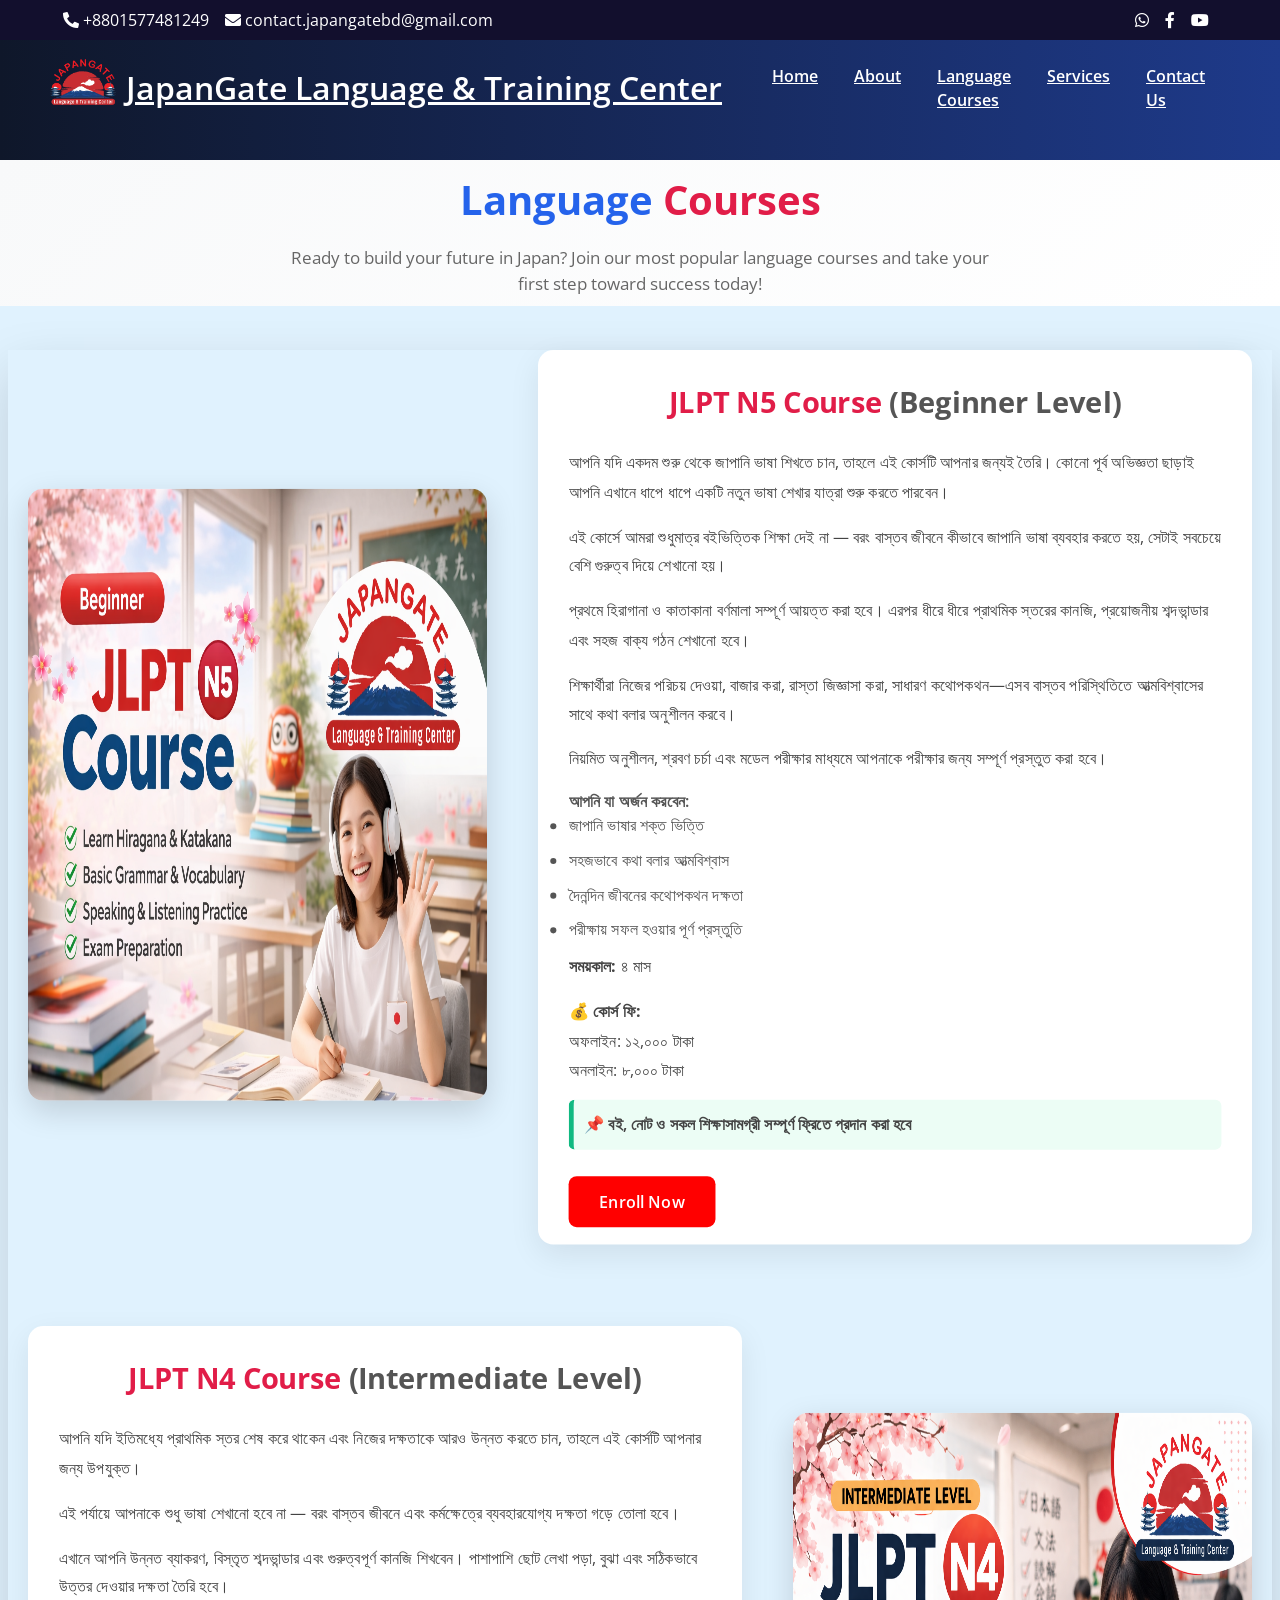
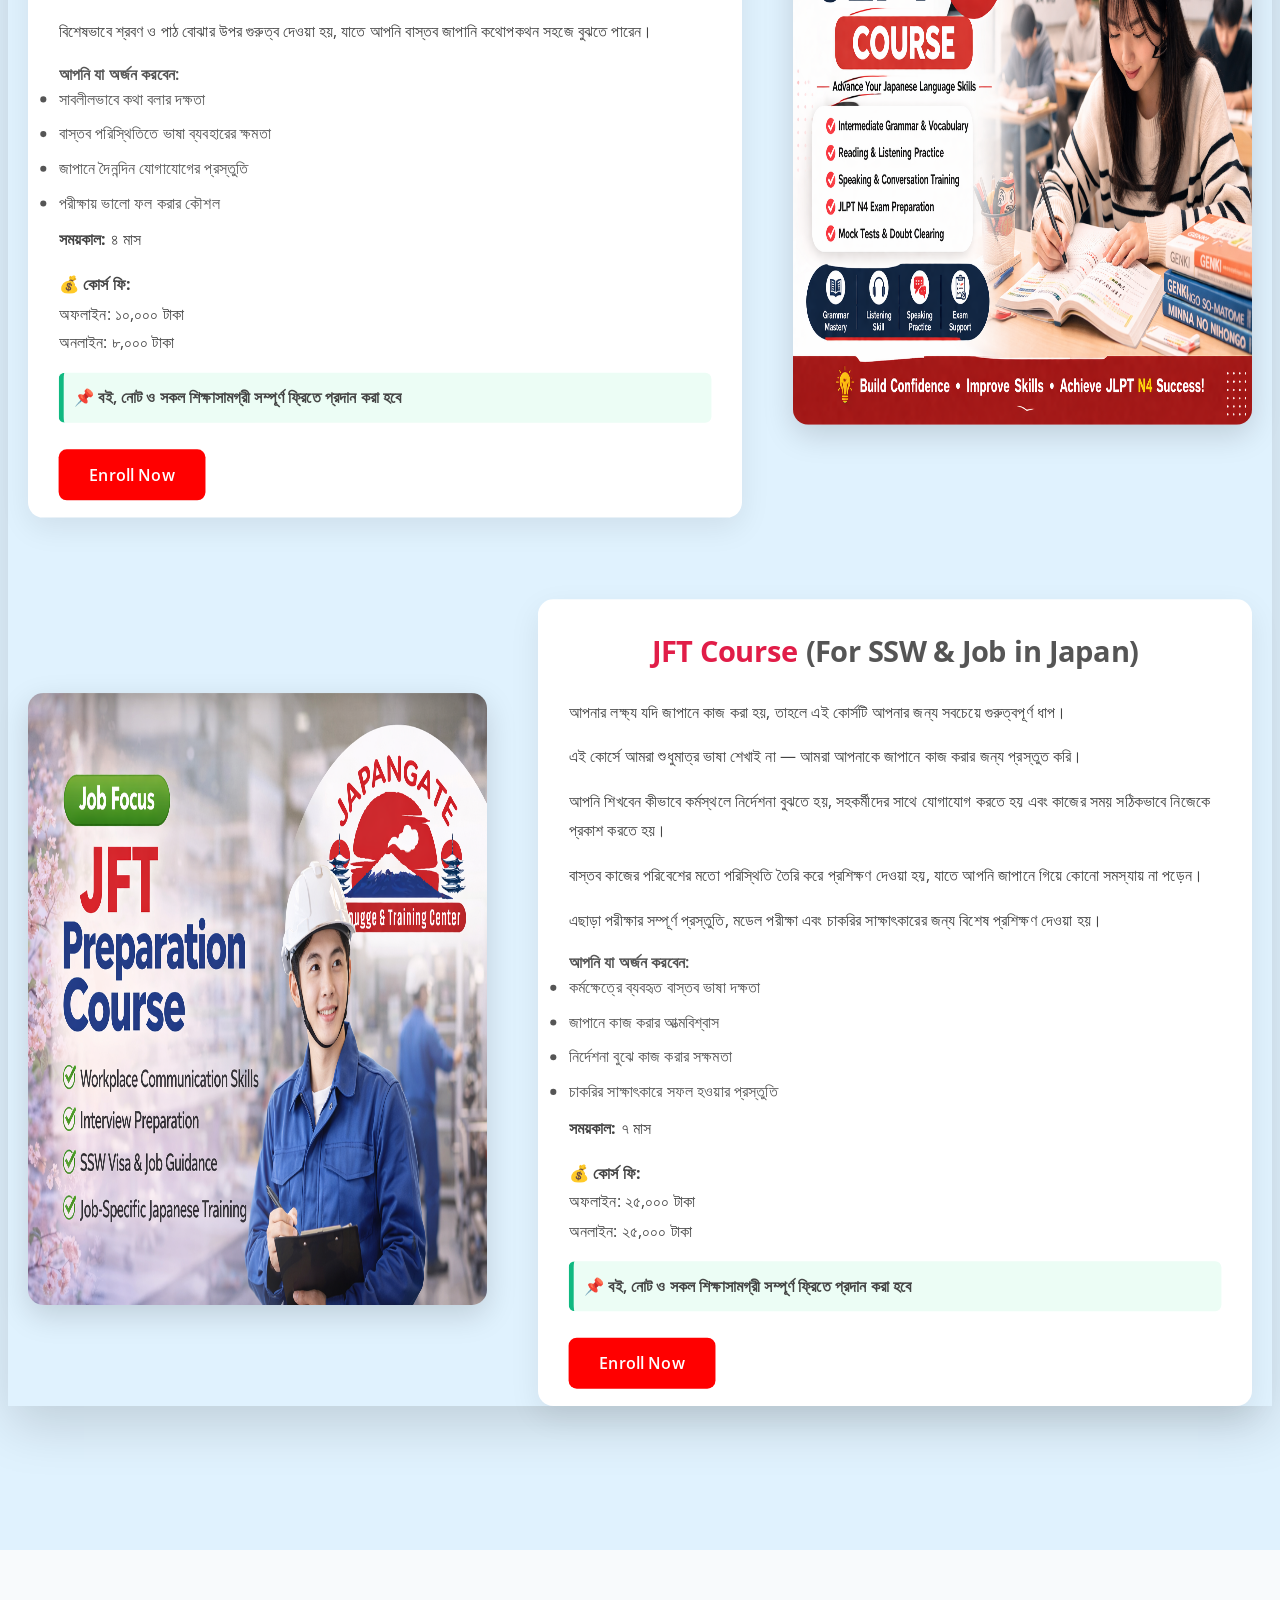
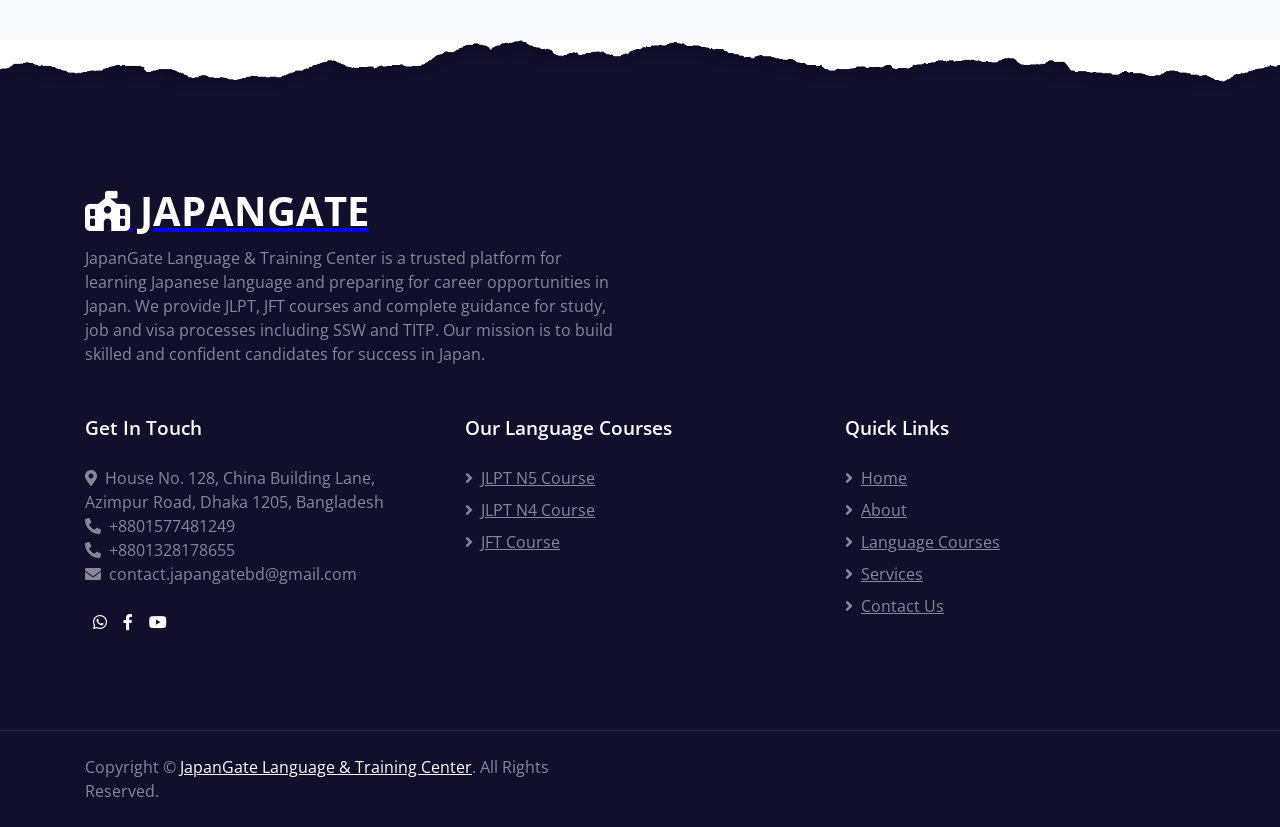
==== course.html @ e0caa8e8 "Final fresh upload without video" ====
<!DOCTYPE html>
<html lang="en">

<head>
    <meta charset="utf-8">
    <title>JapanGate Language & Training Center Website</title>
    <meta content="width=device-width, initial-scale=1.0" name="viewport">
    <meta content="Free HTML Templates" name="keywords">
    <meta content="Free HTML Templates" name="description">

    <!-- Favicon -->
    <link href="img/favicon.ico" rel="icon">

    <link rel="stylesheet" href="https://cdnjs.cloudflare.com/ajax/libs/font-awesome/6.5.1/css/all.min.css">

    <!-- Google Web Fonts -->
    <link rel="preconnect" href="https://fonts.gstatic.com">
    <link href="https://fonts.googleapis.com/css2?family=Jost:wght@500;600;700&family=Open+Sans:wght@400;600&display=swap" rel="stylesheet"> 

    <!-- Font Awesome -->
    <link href="https://cdnjs.cloudflare.com/ajax/libs/font-awesome/5.10.0/css/all.min.css" rel="stylesheet">

    <!-- Libraries Stylesheet -->
    <link href="lib/owlcarousel/assets/owl.carousel.min.css" rel="stylesheet">

    <!-- Customized Bootstrap Stylesheet -->
    <link href="css/style.css" rel="stylesheet">
</head>

<body>


    <!-- ================= TOPBAR ================= -->
<div class="container-fluid bg-dark">
    <div class="row py-2 px-lg-5 align-items-center">
        
        <!-- Left -->
        <div class="col-lg-6 text-center text-lg-left mb-2 mb-lg-0">
            <div class="d-inline-flex align-items-center text-white small flex-wrap">
                <span class="mr-3">
                    <i class="fa fa-phone-alt"></i> +8801577481249
                </span>
                <span>
                    <i class="fa fa-envelope"></i> contact.japangatebd@gmail.com
                </span>
            </div>
        </div>

        <!-- Right -->
        <div class="col-lg-6 text-center text-lg-right">
            <div class="d-inline-flex align-items-center">
                <a class="text-white mx-2" href="https://wa.me/8801577481249">
                    <i class="fab fa-whatsapp"></i>
                </a>
                <a class="text-white mx-2" href="https://www.facebook.com/JapanGateLanguageAndTrainingCenter">
                    <i class="fab fa-facebook-f"></i>
                </a>
                <a class="text-white mx-2" href="https://www.youtube.com/@JapanGateLanguageTrainingCente">
                    <i class="fab fa-youtube"></i>
                </a>
            </div>
        </div>

    </div>
</div>


<!-- ================= NAVBAR ================= -->
<div class="container-fluid p-0">

    <nav class="navbar navbar-expand-lg navbar-dark px-lg-5"
    style="position:absolute; width:100%; z-index:1000; background:transparent;">

        <a href="index.html" class="navbar-brand d-flex align-items-center">
            <img src="img/JAPAN GATE .png" style="height:70px;">
            <h4 class="ml-2 text-white brand-text">
                JapanGate Language & Training Center
            </h4>
        </a>

        <button class="navbar-toggler" data-toggle="collapse" data-target="#navbarCollapse">
            <span class="navbar-toggler-icon"></span>
        </button>

        <div class="collapse navbar-collapse justify-content-between px-lg-3" id="navbarCollapse">
            <div class="navbar-nav mx-auto py-0">
                <a href="index.html" class="nav-item nav-link">Home</a>
                <a href="about.html" class="nav-item nav-link active">About</a>
                <a href="course.html" class="nav-item nav-link">Language Courses</a>
                <a href="services.html" class="nav-item nav-link">Services</a>
                <a href="contact.html" class="nav-item nav-link">Contact Us</a>
            </div>
        </div>

    </nav>

</div>


<!-- HERO -->
<section class="course-hero">
    <!-- <h1>Our Courses</h1>
    <p>Learn Japanese & Build Your Career in Japan </p> -->
</section>


<section class="language-courses-section">
    <div class="courses-content">
        <!-- SECTION TITLE -->
        <h2 class="section-title">
            <span class="title-light">Language</span>
            <span class="title-brand">Courses</span>
        </h2>
        <!-- Subtitle -->
        <p class="section-subtitle">
            Ready to build your future in Japan?  
            Join our most popular language courses and take your first step toward success today!
        </p>
    </div>
</section>


<!-- COURSE SECTION -->
<section class="courses-section">
<div class="container-custom">

    <!-- ================= N5 ================= -->
    <div class="course-rows" id="five">
        <div class="course-img">
            <img src="img/n5.jpg">
        </div>

        <div class="courses-box">
            <h2 class="section-title mb-4">
                <span class="title-brand"><b>JLPT N5 Course</b></span>
                <span class="black-text"><b>(Beginner Level)</b></span> 
            </h2>
            <!-- <h2> (Beginner Level)</h2> -->

        <p> আপনি যদি একদম শুরু থেকে জাপানি ভাষা শিখতে চান, তাহলে এই কোর্সটি আপনার জন্যই তৈরি।
            কোনো পূর্ব অভিজ্ঞতা ছাড়াই আপনি এখানে ধাপে ধাপে একটি নতুন ভাষা শেখার যাত্রা শুরু করতে পারবেন।
        </p> 
        <p> এই কোর্সে আমরা শুধুমাত্র বইভিত্তিক শিক্ষা দেই না — বরং বাস্তব জীবনে কীভাবে জাপানি ভাষা ব্যবহার করতে হয়, সেটাই সবচেয়ে বেশি গুরুত্ব দিয়ে শেখানো হয়।
        </p>       
        <p> প্রথমে হিরাগানা ও কাতাকানা বর্ণমালা সম্পূর্ণ আয়ত্ত করা হবে। এরপর ধীরে ধীরে প্রাথমিক স্তরের কানজি, প্রয়োজনীয় শব্দভান্ডার এবং সহজ বাক্য গঠন শেখানো হবে।
        </p>
        <p>শিক্ষার্থীরা নিজের পরিচয় দেওয়া, বাজার করা, রাস্তা জিজ্ঞাসা করা, সাধারণ কথোপকথন—এসব বাস্তব পরিস্থিতিতে আত্মবিশ্বাসের সাথে কথা বলার অনুশীলন করবে।
        </p> 
        <p>নিয়মিত অনুশীলন, শ্রবণ চর্চা এবং মডেল পরীক্ষার মাধ্যমে আপনাকে পরীক্ষার জন্য সম্পূর্ণ প্রস্তুত করা হবে।
        </p>
            <h4>আপনি যা অর্জন করবেন:</h4>
            
            <ul> 
                <li>জাপানি ভাষার শক্ত ভিত্তি</li> 
                <li>সহজভাবে কথা বলার আত্মবিশ্বাস</li> 
                <li>দৈনন্দিন জীবনের কথোপকথন দক্ষতা</li> 
                <li>পরীক্ষায় সফল হওয়ার পূর্ণ প্রস্তুতি</li> 

            </ul> 
            <p><strong>সময়কাল:</strong> ৪ মাস</p> 
            <p><strong>💰 কোর্স ফি:</strong><br> 
                অফলাইন: ১২,০০০ টাকা<br> 
                অনলাইন: ৮,০০০ টাকা</p> 
                <p class="note">📌 বই, নোট ও সকল শিক্ষাসামগ্রী সম্পূর্ণ ফ্রিতে প্রদান করা হবে</p><br>
            <a href="index.html#contact" class="btn-hero-primary">Enroll Now</a>
        </div>
    </div>



    <!-- ================= N4 ================= -->
    <div class="course-rows reverse" id="four">
    <div class="course-img"alt="JapanGate Students" class="section-photo img-fluid rounded shadow">
        <img src="img/n4.jpg">
    </div>

    <div class="courses-box">
        <h2 class="section-title mb-4">
                <span class="title-brand"><b>JLPT N4 Course</b></span>
                <span class="black-text"><b>(Intermediate Level)</b></span> 
        </h2>
        

        <p>আপনি যদি ইতিমধ্যে প্রাথমিক স্তর শেষ করে থাকেন এবং নিজের দক্ষতাকে আরও উন্নত করতে চান, তাহলে এই কোর্সটি আপনার জন্য উপযুক্ত।</p> 
        <p>এই পর্যায়ে আপনাকে শুধু ভাষা শেখানো হবে না — বরং বাস্তব জীবনে এবং কর্মক্ষেত্রে ব্যবহারযোগ্য দক্ষতা গড়ে তোলা হবে।</p> 
        <p>এখানে আপনি উন্নত ব্যাকরণ, বিস্তৃত শব্দভান্ডার এবং গুরুত্বপূর্ণ কানজি শিখবেন। পাশাপাশি ছোট লেখা পড়া, বুঝা এবং সঠিকভাবে উত্তর দেওয়ার দক্ষতা তৈরি হবে।</p> 
        <p>বিশেষভাবে শ্রবণ ও পাঠ বোঝার উপর গুরুত্ব দেওয়া হয়, যাতে আপনি বাস্তব জাপানি কথোপকথন সহজে বুঝতে পারেন।</p> 
        
        <h4>আপনি যা অর্জন করবেন:</h4> 
        <ul> 
            <li>সাবলীলভাবে কথা বলার দক্ষতা</li> 
            <li>বাস্তব পরিস্থিতিতে ভাষা ব্যবহারের ক্ষমতা</li> 
            <li>জাপানে দৈনন্দিন যোগাযোগের প্রস্তুতি</li> 
            <li>পরীক্ষায় ভালো ফল করার কৌশল</li> 
        </ul> 
        
        <p><strong>সময়কাল:</strong> ৪ মাস</p> 
        <p><strong>💰 কোর্স ফি:</strong><br> 
            অফলাইন: ১০,০০০ টাকা<br> 
            অনলাইন: ৮,০০০ টাকা</p> 
            
            <p class="note">📌 বই, নোট ও সকল শিক্ষাসামগ্রী সম্পূর্ণ ফ্রিতে প্রদান করা হবে</p> <br>
            <a href="index.html#contact" class="btn-hero-primary">Enroll Now</a>
    </div>
    </div>

    <!-- ================= JFT ================= -->
    <div class="course-rows" id="jft">
    <div class="course-img">
        <img src="img/jft.jpg">
    </div>

    <div class="courses-box">
        <h2 class="section-title mb-4">
                <span class="title-brand"><b>JFT Course</b></span>
                <span class="black-text">(For SSW & Job in Japan)</b></span> 
        </h2>
        <p>আপনার লক্ষ্য যদি জাপানে কাজ করা হয়, তাহলে এই কোর্সটি আপনার জন্য সবচেয়ে গুরুত্বপূর্ণ ধাপ।</p> 
        <p>এই কোর্সে আমরা শুধুমাত্র ভাষা শেখাই না — আমরা আপনাকে জাপানে কাজ করার জন্য প্রস্তুত করি।</p> 
        <p>আপনি শিখবেন কীভাবে কর্মস্থলে নির্দেশনা বুঝতে হয়, সহকর্মীদের সাথে যোগাযোগ করতে হয় এবং কাজের সময় সঠিকভাবে নিজেকে প্রকাশ করতে হয়।</p> 
        <p>বাস্তব কাজের পরিবেশের মতো পরিস্থিতি তৈরি করে প্রশিক্ষণ দেওয়া হয়, যাতে আপনি জাপানে গিয়ে কোনো সমস্যায় না পড়েন।</p> 
        <p>এছাড়া পরীক্ষার সম্পূর্ণ প্রস্তুতি, মডেল পরীক্ষা এবং চাকরির সাক্ষাৎকারের জন্য বিশেষ প্রশিক্ষণ দেওয়া হয়।</p> 
        <h4>আপনি যা অর্জন করবেন:</h4> 
        <ul> 
            <li>কর্মক্ষেত্রে ব্যবহৃত বাস্তব ভাষা দক্ষতা</li> 
            <li>জাপানে কাজ করার আত্মবিশ্বাস</li> 
            <li>নির্দেশনা বুঝে কাজ করার সক্ষমতা</li> 
            <li>চাকরির সাক্ষাৎকারে সফল হওয়ার প্রস্তুতি</li> 
        </ul> 
        <p><strong>সময়কাল:</strong> ৭ মাস</p> 
        <p><strong>💰 কোর্স ফি:</strong><br> 
            অফলাইন: ২৫,০০০ টাকা<br> 
            অনলাইন: ২৫,০০০ টাকা</p> 
            <p class="note">📌 বই, নোট ও সকল শিক্ষাসামগ্রী সম্পূর্ণ ফ্রিতে প্রদান করা হবে</p><br>
            <a href="index.html#contact"class="btn-hero-primary">Enroll Now</a>
    </div>

</div>
</section>



    <!-- Footer Start -->
    <div class="container-fluid position-relative overlay-top bg-dark text-white-50 py-5" style="margin-top: 90px;">
        <div class="container mt-5 pt-5">
            <div class="row">
                <div class="col-md-6 mb-5">
                    <a href="index.html" class="navbar-brand">
                        <h1 class="mt-n2 text-uppercase text-white"><i class="fa-solid fa-school-flag"></i>  JapanGate </h1>
                    </a>
                    <p class="m-0">JapanGate Language & Training Center is a trusted platform for learning Japanese language and preparing for career opportunities in Japan. We provide JLPT, JFT courses and complete guidance for study, job and visa processes including SSW and TITP. Our mission is to build skilled and confident candidates for success in Japan.</p>
                </div>
            </div>
            <div class="row">
                <div class="col-md-4 mb-5">
                    <h3 class="text-white mb-4">Get In Touch</h3>
                    <p><i class="fa fa-map-marker-alt mr-2"></i>House No. 128, China Building Lane, Azimpur Road, Dhaka 1205, Bangladesh</p>
                    <p><i class="fa fa-phone-alt mr-2"></i>+8801577481249</p>
                    <p><i class="fa fa-phone-alt mr-2"></i>+8801328178655</p>

                    <p><i class="fa fa-envelope mr-2"></i>contact.japangatebd@gmail.com</p>
                    <div class="d-flex justify-content-start mt-4">
                        <!-- WhatsApp -->
                    
                <a class="text-white mx-2" href="https://wa.me/8801577481249"><i class="fab fa-whatsapp"></i></a>
                <a class="text-white mx-2" href="https://www.facebook.com/JapanGateLanguageAndTrainingCenter"><i class="fab fa-facebook-f"></i></a>
                <a class="text-white mx-2" href="https://www.youtube.com/@JapanGateLanguageTrainingCente"><i class="fab fa-youtube"></i></a>

                    </div>
                </div>
                <div class="col-md-4 mb-5">
                    <h3 class="text-white mb-4">Our Language Courses</h3>
                    <div class="d-flex flex-column justify-content-start">
                        <a class="text-white-50 mb-2" href="course.html#five"><i class="fa fa-angle-right mr-2"></i>JLPT N5 Course</a>
                        <a class="text-white-50 mb-2" href="course.html#four"><i class="fa fa-angle-right mr-2"></i>JLPT N4 Course</a>
                        <a class="text-white-50 mb-2" href="course.html#jft"><i class="fa fa-angle-right mr-2"></i>JFT Course</a>
                    </div>
                </div>
                <div class="col-md-4 mb-5">
                    <h3 class="text-white mb-4">Quick Links</h3>
                    <div class="d-flex flex-column justify-content-start">

                        <a class="text-white-50 mb-2" href="index.html">
                            <i class="fa fa-angle-right mr-2"></i>Home
                        </a>

                        <a class="text-white-50 mb-2" href="about.html">
                            <i class="fa fa-angle-right mr-2"></i>About
                        </a>

                        <a class="text-white-50 mb-2" href="course.html">
                            <i class="fa fa-angle-right mr-2"></i>Language Courses
                        </a>

                        <a class="text-white-50 mb-2" href="services.html">
                            <i class="fa fa-angle-right mr-2"></i>Services
                        </a>

                        <a class="text-white-50" href="contact.html">
                            <i class="fa fa-angle-right mr-2"></i>Contact Us
                        </a>

                    </div>
                </div>
            </div>
        </div>
    </div>
    <div class="container-fluid bg-dark text-white-50 border-top py-4" style="border-color: rgba(256, 256, 256, .1) !important;">
        <div class="container">
            <div class="row">
                <div class="col-md-6 text-center text-md-left mb-3 mb-md-0">
                    <p class="m-0">Copyright &copy; <a class="text-white" href="#">JapanGate Language & Training Center</a>. All Rights Reserved.
                    </p>
                </div>
            </div>
        </div>
    </div>
    <!-- Footer End -->


    <!-- Back to Top -->
    <a href="#" class="btn btn-lg btn-primary rounded-0 btn-lg-square back-to-top"><i class="fa fa-angle-double-up"></i></a>


    <!-- JavaScript Libraries -->
    <script src="https://code.jquery.com/jquery-3.4.1.min.js"></script>
    <script src="https://stackpath.bootstrapcdn.com/bootstrap/4.4.1/js/bootstrap.bundle.min.js"></script>
    <script src="lib/easing/easing.min.js"></script>
    <script src="lib/waypoints/waypoints.min.js"></script>
    <script src="lib/counterup/counterup.min.js"></script>
    <script src="lib/owlcarousel/owl.carousel.min.js"></script>

    <!-- Template Javascript -->
    <script src="js/main.js"></script>
<!-- </body>

</html> -->
---- css/style.css ----
/******* Bootstrap Theming ********/
/*!
 * Bootstrap v4.5.3 (https://getbootstrap.com/)
 * Copyright 2011-2020 The Bootstrap Authors
 * Copyright 2011-2020 Twitter, Inc.
 * Licensed under MIT (https://github.com/twbs/bootstrap/blob/main/LICENSE)
 */
:root {
  --blue: #007bff;
  --indigo: #6610f2;
  --purple: #6f42c1;
  --pink: #e83e8c;
  --red: #dc3545;
  --orange: #fd7e14;
  --yellow: #ffc107;
  --green: #28a745;
  --teal: #20c997;
  --cyan: #17a2b8;
  --white: #fff;
  --gray: #6c757d;
  --gray-dark: #343a40;
  --primary: #2878EB;
  --secondary: #F14D5D;
  --success: #28a745;
  --info: #17a2b8;
  --warning: #ffc107;
  --danger: #dc3545;
  --light: #ECF4FF;
  --dark: #120F2D;
  --breakpoint-xs: 0;
  --breakpoint-sm: 576px;
  --breakpoint-md: 768px;
  --breakpoint-lg: 992px;
  --breakpoint-xl: 1200px;
  --font-family-sans-serif: -apple-system, BlinkMacSystemFont, "Segoe UI", Roboto, "Helvetica Neue", Arial, "Noto Sans", sans-serif, "Apple Color Emoji", "Segoe UI Emoji", "Segoe UI Symbol", "Noto Color Emoji";
  --font-family-monospace: SFMono-Regular, Menlo, Monaco, Consolas, "Liberation Mono", "Courier New", monospace;
}

*,
*::before,
*::after {
  box-sizing: border-box;
}

html {
  font-family: sans-serif;
  line-height: 1.15;
  -webkit-text-size-adjust: 100%;
  -webkit-tap-highlight-color: rgba(0, 0, 0, 0);
}

article, aside, figcaption, figure, footer, header, hgroup, main, nav, section {
  display: block;
}

body {
  margin: 0;
  font-family: "Open Sans", sans-serif;
  font-size: 1rem;
  font-weight: 400;
  line-height: 1.5;
  text-align: left;
  background: #ecfdf5;  /* very light green */
  background: linear-gradient(to bottom, #f8fafc, #eef6ff);
  color: #1e293b;
}

[tabindex="-1"]:focus:not(:focus-visible) {
  outline: 0 !important;
}


.gallery-item img {
  transition: 0.4s;
}

.gallery-item:active img,
.gallery-item:hover img {
  transform: transform 0.3s ease, box-shadow 0.3s ease;
}


/* UNIVERSAL HOVER FOR ALL SECTIONS */
.courses-box,
.course-box,
.course-card,
.why-card,
.service-card,
.review-container img,
.contact-info,
.contact-form,
.gallery-item img,
.gallery-item video {
    transition: transform 0.3s ease, box-shadow 0.3s ease;
    cursor: pointer;
}

.courses-box:hover,
.course-box:hover,
.course-card:hover,
.why-card:hover,
.service-card:hover,
.review-container img:hover,
.contact-info:hover,
.contact-form:hover,
.gallery-item img:hover,
.gallery-item video:hover {
    transform: translateY(-10px) scale(1.02);
    box-shadow: 0 20px 50px rgba(0,0,0,0.15);
}

/* UNIVERSAL HOVER EFFECT FOR ALL BOXES/IMAGES IN ABOUT & OTHER SECTIONS */
.section-photo,
.strength-list li,
.about-section .col-lg-6,
.courses-box,
.course-box,
.course-card,
.why-card,
.service-card,
.review-container img,
.gallery-item img,
.gallery-item video {
    transition: transform 0.3s ease, box-shadow 0.3s ease;
    cursor: pointer;
}

.section-photo:hover,
.strength-list li:hover,
.about-section .col-lg-6:hover,
.courses-box:hover,
.course-box:hover,
.course-card:hover,
.why-card:hover,
.service-card:hover,
.review-container img:hover,
.gallery-item img:hover,
.gallery-item video:hover {
    transform: translateY(-10px) scale(1.02);
    box-shadow: 0 20px 50px rgba(0,0,0,0.15);
}




/* Logo text */
.logo-text{
color:white;
font-weight:700;
font-size:24px;
}


/* Logo texts */
.logo-texts{
color:black;
font-weight:700;
font-size:24px;
}

/************ GLOBAL ************/
*{
  margin:0;
  padding:0;
  box-sizing:border-box;
  scroll-behavior:smooth;
}

body{
  font-family:"Open Sans", sans-serif;
  background:#f8fafc;
  color:#555;
}

/************ CONTAINER ************/
.container-custom{
  max-width:1400px;
  margin:auto;
  padding:0 20px;
}

.container-customsss {
  max-width: 1400px;
  margin: auto;
}

/************ TITLES ************/
.section-title{
  text-align:center;
  font-size:40px;
  font-weight:800;
  margin-bottom:15px;
  position: relative;
}

.title-light{
  color:#2563eb;
}

.title-brand{
  color:#e11d48;
}


/* Navbar Brand Text Size Control */
.brand-text {
    font-size: 32px;   /* ছোট করতে চাইলে 14px করো */
    font-weight: 600;
    margin: 0;
}
































.black-text {
    color:#555555;
}

/************ HERO ************/
.hero-video{
  position:relative;
  height:95vh;
  overflow:hidden;
}




/* HERO */
.about-hero{
  background: white;
  color:black;
  text-align:center;
  padding:50px 20px;
}

.about-hero h1{
  font-size:48px;
  font-weight:800;
}

.about-hero p{
  font-size:18px;
  opacity:0.9;
}

.hero-bg-video{
  position:absolute;
  width:100%;
  height:100%;
  object-fit:cover;
}

.hero-overlay{
  position:absolute;
  width:100%;
  height:100%;
  background:rgba(0,0,0,0.1);
}

.hero-content{
  position:relative;
  z-index:2;
  height:100%;
  display:flex;
  flex-direction:column;
  justify-content:center;
  align-items:center;
  text-align:center;
  color:white;
}




.hero-title{
font-size:60px;
font-weight:800;
margin-bottom:20px;
color: white;
text-shadow:0 4px 20px rgba(0,0,0,0.8);
}

.hero-text{
font-size:18px;
opacity:0.9;
margin-bottom:10px;
color: white;
}



/* announcement bar */

.announcement-bar{
position:absolute;
bottom:0;
left:0;
width:100%;
background:rgba(230,0,35,0.9);
color:white;
overflow:hidden;
white-space:nowrap;
padding:12px 0;
z-index:5;
}


/* scrolling text */

.scroll-text span{
  background:white;
  color:black;
  padding:8px 18px;
  border-radius:25px;
  font-weight:600;
  white-space:nowrap;
}



/************ BUTTON ************/
.btn-hero-primary{
background:red;
color:white;
padding:14px 30px;
border-radius:8px;
text-decoration:none;
font-weight:600;
margin-right:10px;
}

.btn-hero-outline{
border:2px solid red;
color:white;
padding:12px 28px;
border-radius:8px;
text-decoration:none;
font-weight:600;
}


/* announcement bar */

.scroll-track{
  display:flex;
  width:max-content;
  animation:scrollLoop 25s linear infinite;
}

@keyframes scrollLoop{
  0%{
    transform:translateX(0);
  }
  100%{
    transform:translateX(-50%);
  }
}

.announcement-bar{
position:absolute;
bottom:0;
left:0;
width:100%;
background:rgba(230,0,35,0.9);
color:white;
overflow:hidden;
white-space:nowrap;
padding:12px 0;
z-index:5;
}

/* scrolling text */

.scroll-text span{
margin-right:30px;
padding:8px 18px;
border-radius:25px;
color:white;
background-color:var(--blue);
display:inline-block;
font-weight:600;
letter-spacing: 0.3px;
/* text-shadow:0 1px 3px rgba(0,0,0,0.4); */


}

.scroll-track{
  display:flex;
  width:max-content;
  animation:scrollLoop 20s linear infinite;
}

/* NEW animation */
.announcement-bar{
  position:absolute;
  bottom:0;
  left:0;
  width:100%;
  background:rgba(230,0,35,0.95);
  overflow:hidden;
  padding:12px 0;
  z-index:5;
}

/* MAIN TRACK */
.scroll-track{
  display:flex;
  width:max-content;
  animation:scrollLoop 40s linear infinite;
}

/* EACH LINE */
.scroll-text{
  display:flex;
}

/* TEXT STYLE */
.scroll-text span{
  margin-right:30px;
  padding:8px 18px;
  border-radius:25px;
  color:white;
  font-weight:600;
  white-space:nowrap;
}

/* COLORS */
.c1{ background:#1d4ed8; }
.c2{ background:#10b981; }
.c3{ background:#8e44ad; }
.c4{ background:black; }

/* ANIMATION */
@keyframes scrollLoop{
  0%{
    transform:translateX(0);
  }
  100%{
    transform:translateX(-50%);
  }
}













.course-sectionsss {
  padding: 80px 20px;
  background: #e0f2fe;
}




.section-titlesss {
  text-align: center;
  margin-bottom: 40px;
}

.title-lightsss {
  color: #777;
}

.title-brandsss {
  color: #ff4d4d;
  font-weight: bold;
}

/* Grid */
.course-gridsss {
  display: grid;
  /* grid-template-columns: repeat(auto-fit, minmax(260px, 1fr)); */
  grid-template-columns: repeat(2, 1fr);
  gap: 25px;
}

/* Card */
.course-cardsss {
  background: #fff;
  border-radius: 15px;
  overflow: hidden;
  box-shadow: 0 8px 20px rgba(0,0,0,0.08);
  transition: 0.3s;
}

.course-cardsss:hover {
  transform: translateY(-8px);
}

/* Top Image */
/* .course-imgsss {
  height: 320px;
  background-size: cover;
  background-position: center top;
} */

.course-imgsss {
  width: 100%;
  height: 220px;
  background-size: contain;
  background-position: center;
  background-repeat: no-repeat;
  background-color: #f5f5f5; /* optional background */
}



/* Bottom Content */
.course-contentsss {
  padding: 20px;
}

.course-contentsss h3 {
  margin-bottom: 10px;
}

.course-contentsss p {
  font-size: 14px;
  color: #555;
  margin-bottom: 15px;
}

/* Button */
.apply-btnsss {
  display: inline-block;
  padding: 10px 18px;
  background: #ff4d4d;
  color: #fff;
  border-radius: 8px;
  text-decoration: none;
  transition: 0.3s;
}

.apply-btnsss:hover {
  background: #e63c3c;
}









/************ WHY / COURSE / SERVICE ************/
.why-section,
.service-section
{
  padding:80px 20px;
  transform: transform 0.3s ease, box-shadow 0.3s ease;
  box-shadow: 0 20px 50px rgba(0,0,0,0.15);
  background: #e0f2fe;
}


.course-section
.course-section
{
  padding:80px 20px;
  /* max-width:1200px; */
  /* margin:auto; */
}

/* CARD */
.card{
  background:white;
  padding:30px;
  border-radius:16px;
  box-shadow:0 10px 30px rgba(0,0,0,0.08);
  transition:0.3s;
}



.why-section {
  background: #e0f2fe;
}

.course-section {
  background: #e0f2fe;
}

.service-section {
  background: #e0f2fe;
}

.review-section {
  background: #e0f2fe;
  /* padding: 60px 15px; */
}


.gallery-section {
  background: #e0f2fe;

}

.contact-section {
  background: #e0f2fe;
}

.grid{
  display:grid;
  grid-template-columns:1fr 1fr;
  gap:40px;
}

.why-grid,
.course-grid{
  display:grid;
  grid-template-columns:repeat(4,1fr);
  gap:25px;
  max-width:1400px;
  margin:auto;
}


.why-card {
  background: #fff;
  border-radius: 15px;
  padding: 25px;
  text-align: center;
  box-shadow: 0 10px 25px rgba(0,0,0,0.08);
  transition: 0.3s;
}

.why-card:hover {
  transform: translateY(-8px);
}

.why-icon {
  font-size: 40px;
  margin-bottom: 10px;
}








.courses-section{
    padding:80px 20px;
     background: #e0f2fe;
}

/* ROW */
.course-rows{
    display:flex;
    align-items:center;
    gap:50px;
    margin-bottom:80px;
}

/* REVERSE */
.course-rows.reverse{
    flex-direction:row-reverse;
}

/* IMAGE */
.course-img img{
    width:100%;
    height: 600px;
    max-width:450px;
    border-radius:15px;
    box-shadow:0 10px 30px rgba(0,0,0,0.15);
}

.section-photo {
    border-radius: 12px;
    box-shadow: 0 8px 25px rgba(0,0,0,0.1);
    max-width: 100%;
    height: auto;
    transition: transform 0.3s ease;
}

.section-photo:hover {
    transform: scale(1.05);
}

.course-img img:hover {
    transform: scale(1.08); /* subtle zoom */
    box-shadow: 0 15px 35px rgba(0,0,0,0.25); /* deeper shadow */
    cursor: pointer;
}




/* Make Why Choose Us closer to Our Strengths */
.about-section .section-title:first-of-type {
    margin-bottom: 10px; /* আগে ছিল 20-30px, কমিয়ে 10px করলে Strengths-এর সাথে থাকবে */
}




/* BOX */
.courses-box{
    background:#ffffff;
    padding:30px;
    border-radius:15px;
    box-shadow:0 10px 30px rgba(0,0,0,0.08);
    flex:1;
    overflow: hidden;
}

/* TITLE */
.courses-box h2{
    font-size:28px;
    font-weight:800;
    color:#e11d48;
    margin-bottom:20px;
}

/* PARAGRAPH */
.courses-box p{
    font-size:16px;
    line-height:1.8;
    color:#444;
    margin-bottom:15px;
}


/* LIST */
.course-box ul{
    margin:15px 0;
    padding-left:20px;
}

.course-box ul li{
    margin-bottom:10px;
    font-size:15px;
}

/* SUBTITLE */
.course-box h4{
    margin-top:20px;
    color:#1e3a8a;
}

/* NOTE */
.note{
    margin-top:15px;
    padding:10px;
    background:#ecfdf5;
    border-left:5px solid #10b981;
    border-radius:6px;
    font-weight:600;
    color:#065f46;
}





/************ CARD ************/
.why-card,
.course-card{
  background:#ffffff;
  border-radius:16px;
  padding:25px;
  box-shadow:0 10px 30px rgba(0,0,0,0.08);
  overflow: hidden;
  text-align:center;


}




/* Section */
.service-sectionsss {
  padding: 70px 20px;
  background: #e0f2fe;
  text-align: center;
}

.section-titlesss {
  font-size: 32px;
  margin-bottom: 10px;
}

.title-lightsss {
  color: #777;
}

.title-brandsss {
  color: #ff2d2d;
  font-weight: bold;
}

.section-subtitlesss {
  color: #666;
  margin-bottom: 40px;
}

/* Grid */
.service-gridsss {
  display: grid;
  grid-template-columns:repeat(2,1fr);
  gap: 25px;
}

/* Card */
.service-cardsss {
  background: #fff;
  border-radius: 15px;
  overflow: hidden;
  box-shadow: 0 10px 25px rgba(0,0,0,0.08);
  transition: 0.3s;
}

.service-cardsss:hover {
  transform: translateY(-8px);
}

/* Image */
/* .service-imgsss {
  height: 250px;
  background-size: cover;
  background-position: center;
  background-repeat: no-repeat;
} */



.service-imgsss {
  width: 100%;
  height: 220px;
  background-size: contain;
  background-position: center;
  background-repeat: no-repeat;
  background-color: #f5f5f5; /* optional background */
} 











/* Content */
.service-contentsss {
  padding: 20px;
  text-align: left;
}

.service-contentsss h3 {
  margin-bottom: 10px;
}

.service-contentsss p {
  font-size: 14px;
  color: #555;
  margin-bottom: 10px;
}

/* List */
.service-contentsss ul {
  padding-left: 18px;
  margin-bottom: 15px;
}

.service-contentsss ul li {
  font-size: 13px;
  margin-bottom: 5px;
}

/* Button */
.service-btnsss {
  display: inline-block;
  padding: 10px 18px;
  background: #ff2d2d;
  color: #fff;
  border-radius: 8px;
  text-decoration: none;
  transition: 0.3s;
}

.service-btnsss:hover {
  background: #e60000;
}

/* Responsive */
@media (max-width: 768px) {
  .section-titlesss {
    font-size: 26px;
  }

  .service-contentsss {
    text-align: center;
  }

  .service-contentsss ul {
    text-align: left;
  }
}

@media (max-width: 992px) {
  .service-gridsss {
    grid-template-columns: repeat(1, 1fr);
  }
}







.container-custom{
  transform:translateY(-10px) scale(1.02);
  box-shadow:0 20px 50px rgba(0,0,0,0.15);
}

/* DIFFERENT SECTION COLORS (VERY IMPORTANT) */
.section:nth-child(odd){
  background:#ffffff;
}

.section:nth-child(even){
  background:#f1f5f9;
}


/* LIST STYLE */
ul li{
  margin-bottom:10px;
  font-weight:500;
}

/* CTA */
.cta{
  text-align:center;
  padding:80px 20px;
  background:linear-gradient(to right,#2563eb,#0ea5e9);
  color:white;
}

.cta a{
  display:inline-block;
  margin-top:20px;
  padding:12px 30px;
  background:white;
  color:#2563eb;
  border-radius:8px;
  text-decoration:none;
  transition:0.3s;
}

.cta a:hover{
  background:#e11d48;
  color:white;
}



/* NAVBAR STYLE FIX */
.navbar-nav .nav-link{
  color:white !important;
  font-weight:600;
  margin:0 10px;
}

.navbars-nav .navs-link{
  color:red !important;
  font-weight:600;
  margin:0 10px;
}



/* hover */
/* Why Choose Us Cards Hover Effect */



/* TEXT */
.course-card h3{
  font-size:22px;
  margin-bottom:10px;
}

.course-card p{
  font-size:14px;
  color:#555;
  margin-bottom:15px;
}

.course-card span{
  font-size:13px;
  color:#1e3a8a;
  font-weight:600;
}

.course-details{
    max-width:1100px;
    margin:80px auto;
    padding:20px;
    flex: 1;
    background: transparent;
}


.course-details h2{
    color:#e11d48;
    margin-bottom:15px;
}

.course-details p{
    color:#555;
    margin-bottom:10px;
    line-height:1.6;
}

.course-details ul{
    margin:10px 0;
}

.course-details ul li{
    margin-bottom:6px;
}




.course-row{
    display:flex;
    align-items:center;
    gap:40px;
    margin-bottom:60px;
}

.course-row.reverse{
    flex-direction:row-reverse;
}


.course-box{
    background:#ffffff;
    margin-bottom:40px;
    padding:30px;
    border-radius:15px;
    box-shadow:0 10px 30px rgba(0,0,0,0.08);
}


.course-card:hover {
    transform: translateY(-10px) scale(1.02);
    box-shadow: 0 20px 50px rgba(0,0,0,0.15);
}


.course-box h2{
    color:#e11d48;
    margin-bottom:15px;
}

.course-box p{
    margin-bottom:10px;
    color:#555;
    line-height:1.6;
}

.course-box ul{
    margin:15px 0;
    padding-left:20px;
}

.course-box ul li{
    margin-bottom:8px;
}

/* IMAGE */
.course-img img{
    width:100%;
    max-width:450px;
    border-radius:15px;
    box-shadow:0 10px 30px rgba(0,0,0,0.15);
}

.language-courses-section {
    width: 100%;
    padding: 10px 20px;
    background: linear-gradient(135deg, #f8f9fa, #ffffff); 
    text-align: center;
}

.courses-content {
    max-width: 700px;
    margin: 0 auto;
}

.section-subtitle {
    font-size: 17px;
    color: #666;
    /* line-height: 1.7; */
}





/* .cta a{
  display:inline-block;
  margin-top:20px;
  background:red;
  color:white;
  padding:12px 30px;
  border-radius:8px;
  text-decoration:none;
} */




/************ CARD ANIMATION DELAY ************/
.why-card:nth-child(1),
.course-card:nth-child(1){animation-delay:0.2s;}
.why-card:nth-child(2),
.course-card:nth-child(2){animation-delay:0.4s;}
.why-card:nth-child(3),
.course-card:nth-child(3){animation-delay:0.6s;}
.why-card:nth-child(4),
.course-card:nth-child(4){animation-delay:0.8s;}
.why-card:nth-child(5){animation-delay:1s;}
.why-card:nth-child(6){animation-delay:1.2s;}
.why-card:nth-child(7){animation-delay:1.4s;}
.why-card:nth-child(8){animation-delay:1.6s;}

@keyframes fadeUp{
  to{
    opacity:1;
    transform:translateY(0);
  }
}

/************ REVIEW ************/
.review-section{
  padding:80px 20px;
  text-align:center;
}




.review-container{
display:flex;
/* flex-wrap: wrap;
justify-content: center; */
gap:15px;
overflow-x:auto;
scroll-snap-type:x mandatory;
padding:20px;
max-width:1500px;
margin:auto;
width: 100%;
}

/* Image size (Desktop) */
/* .review-container {
  display: flex;
  flex-wrap: wrap;
  justify-content: center;
  gap: 15px;
} */

/* Desktop */
.google-logo {
  width: 250px;   /* 🔥 bigger */
  height: auto;
  border-radius: 12px;
  box-shadow: 0 10px 25px rgba(0,0,0,0.15);
}




/* .review-container img{
width:30%;
border-radius:12px;
box-shadow:0 10px 25px rgba(0,0,0,0.15);
scroll-snap-align:center;
flex-shrink:0;
} */

/************ GALLERY ************/
.gallery-section{
  padding:80px 20px;
  text-align:center;
}

.gallery-grid{
  display:grid;
  grid-template-columns:repeat(3,1fr);
  gap:20px;
  max-width:1400px;
  margin:auto;
}

.gallery-item{
  height:200px;
  overflow:hidden;
  border-radius:16px;
}

.gallery-item img,
.gallery-item video{
  width:100%;
  height:100%;
  object-fit:cover;
  transition:0.4s;
}

.gallery-item:hover img,
.gallery-item:hover video{
  transform:scale(1.1);
}

/************ CONTACT ************/
.contact-section{
  padding:80px 20px;
}

.contact-wrapper{
  display:grid;
  grid-template-columns:1fr 1fr;
  gap:20px;
  max-width:1400px;
  margin:auto;
}

.contact-info,
.contact-form{
  background:white;
  padding:30px;
  border-radius:16px;
  box-shadow:0 15px 40px rgba(0,0,0,0.08);
  display:flex;
  flex-direction:column;
  justify-content:space-between;
}

.contact-form input,
.contact-form textarea{
  width:100%;
  padding:12px;
  margin-bottom:15px;
  border-radius:8px;
  border:1px solid #ccc;
}

.contact-form button{
  background:#e11d48;
  color:white;
  padding:12px;
  border:none;
  border-radius:8px;
  transition:0.3s;
}

.contact-form button:hover{
  background:#2563eb;
}

/************ MAP ************/
.contact-info iframe{
  width:100%;
  height:250px;
  border-radius:10px;
  margin-top:15px;
}



/* COURSE HERO */
.course-hero{
  background:linear-gradient(90deg, #0f172a, #1e3a8a);
  color:white;
  text-align:center;
  padding:60px 20px;
}

.course-hero h1{
  font-size:48px;
  font-weight:800;
}

.course-hero p{
  font-size:18px;
  margin-top:10px;
}


.container,
.container-fluid,
.container-sm,
.container-md,
.container-lg,
.container-xl {
  width: 100%;
  padding-right: 15px;
  padding-left: 15px;
  margin-right: auto;
  margin-left: auto;
}


/* ================= MOBILE RESPONSIVE FIX ================= */
@media (max-width: 768px) {

  /* ===== NAVBAR FIX ===== */
  .navbar {
    padding: 3px 10px !important;
    min-height: 45px;
    position: relative !important;
    background: linear-gradient(90deg, #0f172a, #1e3a8a) !important;
  }
  .navbar-collapse {
        
        padding: 10px;
        background: linear-gradient(90deg, #637fc3, #0a2f95) !important;
       
    }
  .navbar-brand {
  padding: 0;
  margin: 0;
  line-height: 1.2;
  }
  /* ===== TOGGLER POSITION FIX ===== */
 .navbar-toggler {
  padding: 2px 5px;
  font-size: 12px;
  margin-top: -30px;  /* UPOR E NIBE */
}
  /* ===== TOPBAR HEIGHT SMALL ===== */
.container-fluid.bg-dark {
  padding: 0px 5px !important;   /* height komay */
}

.container-fluid.bg-dark .row {
  padding: 0 !important;
  margin: 0 !important;
}

.container-fluid.bg-dark span {
  font-size: 11px;  /* text choto */
  line-height: 1;
}

.container-fluid.bg-dark i {
  font-size: 19px;  /* icon choto */
}

/* spacing komano */
.container-fluid.bg-dark .mr-3 {
  margin-right: 6px !important;
}


  .navbar-brand h4 {
    font-size: 14px;
    line-height: 1.1;
    
  }

  .navbar img {
    height: 50px !important;
  }

  /* ===== HERO VIDEO FIX ===== */
  .hero-video {
    height: 90vh; /* screen er 90% */
    position: relative;
    overflow: hidden;
  }

  /* .hero-bg-video {
    width: 100%;
    height: auto;
    object-fit: cover;
  } */

  .hero-bg-video {
  position: absolute;
  top: 0;
  left: 0;
  width: 100%;
  height: 100%;
  object-fit: cover;
  }

  .btn-hero-outline {
    display: none !important;
  }

  .hero-content {
    position: relative;
    padding: 20px;
    text-align: center;
  }

  .hero-title {
    font-size: 24px;
  }

  .hero-text {
    font-size: 14px;
  }
  
    /* HERO remove */
    .course-hero {
        display: none;
    }

  .btn-hero-primary,
  .btn-hero-outline {
    display: block;
    width: 100%;
    margin: 10px 0;
  }

  /* ===== ANNOUNCEMENT BAR ===== */
  .scroll-text {
    font-size: 12px;
  }

  /* ===== GRID FIX (VERY IMPORTANT) ===== */
  .why-grid,
  .course-grid,
  .gallery-grid {
    display: grid;
    grid-template-columns: 1fr; /* 1 column */
    gap: 15px;
  }

  /* ===== CARD FIX ===== */
  .why-card,
  .course-card {
    padding: 15px;
  }

  /* ===== IMAGE & VIDEO ===== */
  img,
  video {
    width: 100%;
    height: auto;
  }

  /* ===== REVIEW LOGO ===== */
  .review-container {
    display: flex;
    flex-direction: column; /* ekta ekta niche */
    align-items: center;
  }

  .google-logo {
    width: 280px;
    height: 80px;
    margin: 5px;
  }

  /* ===== GALLERY ===== */
  .gallery-item {
    width: 100%;
  }

  /* ===== CONTACT SECTION ===== */
  .contact-wrapper {
    display: flex;
    flex-direction: column;
  }

  .contact-info,
  .contact-form {
    width: 100%;
  }

  /* ===== MAP FIX (IMPORTANT) ===== */
  iframe {
    width: 100% !important;
    height: 250px !important;
  }

  /* ===== BODY FIX ===== */
  body {
    overflow-x: hidden;
  }

}
@media (max-width: 768px) {

  .course-rows {
    display: flex;
    flex-direction: column; /* sob vertical */
  }

  .course-rows.reverse {
    flex-direction: column !important; /* reverse off */
  }


  .courses-box {
    width: 100%;
  }

}





@media (max-width: 768px) {

  .course-img {
    width: 100%;
    height: auto; /* same height for all */
    overflow: hidden;
  }

  .course-img img {
    width: 100%;
    height: 100%;
    object-fit: contain;
  }


}

/* Tablet */
@media (max-width: 992px) {
  .course-gridsss {
    grid-template-columns: repeat(2, 1fr);
  }
}

/* Mobile */
@media (max-width: 600px) {
  .course-sectionsss {
    padding: 40px 15px;
  }

  .section-titlesss {
    font-size: 22px;
  }

  .course-gridsss {
    grid-template-columns: 1fr;
    gap: 20px;
  }

  .course-cardsss {
    border-radius: 12px;
  }

  .course-imgsss {
    height: 140px;
  }

  .course-contentsss {
    padding: 15px;
    text-align: center;
  }

  .course-contentsss h3 {
    font-size: 18px;
  }

  .course-contentsss p {
    font-size: 13px;
  }

  .apply-btnsss {
    width: 100%;
    padding: 10px;
    font-size: 14px;
  }
}
















@media (min-width: 576px) {
  .container, .container-sm {
    max-width: 540px;
  }
}

@media (min-width: 768px) {
  .container, .container-sm, .container-md {
    max-width: 720px;
  }
}

@media (min-width: 992px) {
  .container, .container-sm, .container-md, .container-lg {
    max-width: 960px;
  }
}

@media (min-width: 1200px) {
  .container, .container-sm, .container-md, .container-lg, .container-xl {
    max-width: 1140px;
  }
}

.row {
  display: flex;
  flex-wrap: wrap;
  margin-right: -15px;
  margin-left: -15px;
}

.no-gutters {
  margin-right: 0;
  margin-left: 0;
}

.no-gutters > .col,
.no-gutters > [class*="col-"] {
  padding-right: 0;
  padding-left: 0;
}

.col-1, .col-2, .col-3, .col-4, .col-5, .col-6, .col-7, .col-8, .col-9, .col-10, .col-11, .col-12, .col,
.col-auto, .col-sm-1, .col-sm-2, .col-sm-3, .col-sm-4, .col-sm-5, .col-sm-6, .col-sm-7, .col-sm-8, .col-sm-9, .col-sm-10, .col-sm-11, .col-sm-12, .col-sm,
.col-sm-auto, .col-md-1, .col-md-2, .col-md-3, .col-md-4, .col-md-5, .col-md-6, .col-md-7, .col-md-8, .col-md-9, .col-md-10, .col-md-11, .col-md-12, .col-md,
.col-md-auto, .col-lg-1, .col-lg-2, .col-lg-3, .col-lg-4, .col-lg-5, .col-lg-6, .col-lg-7, .col-lg-8, .col-lg-9, .col-lg-10, .col-lg-11, .col-lg-12, .col-lg,
.col-lg-auto, .col-xl-1, .col-xl-2, .col-xl-3, .col-xl-4, .col-xl-5, .col-xl-6, .col-xl-7, .col-xl-8, .col-xl-9, .col-xl-10, .col-xl-11, .col-xl-12, .col-xl,
.col-xl-auto {
  position: relative;
  width: 100%;
  padding-right: 15px;
  padding-left: 15px;
}
.offset-11 {
  margin-left: 91.66667%;
}

@media (min-width: 576px) {
  .col-sm {
    flex-basis: 0;
    flex-grow: 1;
    max-width: 100%;
  }
  .row-cols-sm-1 > * {
    flex: 0 0 100%;
    max-width: 100%;
  }
  .row-cols-sm-2 > * {
    flex: 0 0 50%;
    max-width: 50%;
  }
  .row-cols-sm-3 > * {
    flex: 0 0 33.33333%;
    max-width: 33.33333%;
  }
  .row-cols-sm-4 > * {
    flex: 0 0 25%;
    max-width: 25%;
  }
  .row-cols-sm-5 > * {
    flex: 0 0 20%;
    max-width: 20%;
  }
  .row-cols-sm-6 > * {
    flex: 0 0 16.66667%;
    max-width: 16.66667%;
  }
  .col-sm-auto {
    flex: 0 0 auto;
    width: auto;
    max-width: 100%;
  }
  .col-sm-1 {
    flex: 0 0 8.33333%;
    max-width: 8.33333%;
  }
  .col-sm-2 {
    flex: 0 0 16.66667%;
    max-width: 16.66667%;
  }
  .col-sm-3 {
    flex: 0 0 25%;
    max-width: 25%;
  }
  .col-sm-4 {
    flex: 0 0 33.33333%;
    max-width: 33.33333%;
  }
  .col-sm-5 {
    flex: 0 0 41.66667%;
    max-width: 41.66667%;
  }
  .col-sm-6 {
    flex: 0 0 50%;
    max-width: 50%;
  }
  .col-sm-7 {
    flex: 0 0 58.33333%;
    max-width: 58.33333%;
  }
  .col-sm-8 {
    flex: 0 0 66.66667%;
    max-width: 66.66667%;
  }
  .col-sm-9 {
    flex: 0 0 75%;
    max-width: 75%;
  }
  .col-sm-10 {
    flex: 0 0 83.33333%;
    max-width: 83.33333%;
  }
  .col-sm-11 {
    flex: 0 0 91.66667%;
    max-width: 91.66667%;
  }
  .col-sm-12 {
    flex: 0 0 100%;
    max-width: 100%;
  }
  .order-sm-first {
    order: -1;
  }
  .order-sm-last {
    order: 13;
  }
  .order-sm-0 {
    order: 0;
  }
  .order-sm-1 {
    order: 1;
  }
  .order-sm-2 {
    order: 2;
  }
  .order-sm-3 {
    order: 3;
  }
  .order-sm-4 {
    order: 4;
  }
  .order-sm-5 {
    order: 5;
  }
  .order-sm-6 {
    order: 6;
  }
  .order-sm-7 {
    order: 7;
  }
  .order-sm-8 {
    order: 8;
  }
  .order-sm-9 {
    order: 9;
  }
  .order-sm-10 {
    order: 10;
  }
  .order-sm-11 {
    order: 11;
  }
  .order-sm-12 {
    order: 12;
  }
  .offset-sm-0 {
    margin-left: 0;
  }
  .offset-sm-1 {
    margin-left: 8.33333%;
  }
  .offset-sm-2 {
    margin-left: 16.66667%;
  }
  .offset-sm-3 {
    margin-left: 25%;
  }
  .offset-sm-4 {
    margin-left: 33.33333%;
  }
  .offset-sm-5 {
    margin-left: 41.66667%;
  }
  .offset-sm-6 {
    margin-left: 50%;
  }
  .offset-sm-7 {
    margin-left: 58.33333%;
  }
  .offset-sm-8 {
    margin-left: 66.66667%;
  }
  .offset-sm-9 {
    margin-left: 75%;
  }
  .offset-sm-10 {
    margin-left: 83.33333%;
  }
  .offset-sm-11 {
    margin-left: 91.66667%;
  }
}

@media (min-width: 768px) {
  .col-md {
    flex-basis: 0;
    flex-grow: 1;
    max-width: 100%;
  }
  .row-cols-md-1 > * {
    flex: 0 0 100%;
    max-width: 100%;
  }
  .row-cols-md-2 > * {
    flex: 0 0 50%;
    max-width: 50%;
  }
  .row-cols-md-3 > * {
    flex: 0 0 33.33333%;
    max-width: 33.33333%;
  }
  .row-cols-md-4 > * {
    flex: 0 0 25%;
    max-width: 25%;
  }
  .row-cols-md-5 > * {
    flex: 0 0 20%;
    max-width: 20%;
  }
  .row-cols-md-6 > * {
    flex: 0 0 16.66667%;
    max-width: 16.66667%;
  }
  .col-md-auto {
    flex: 0 0 auto;
    width: auto;
    max-width: 100%;
  }
  .col-md-1 {
    flex: 0 0 8.33333%;
    max-width: 8.33333%;
  }
  .col-md-2 {
    flex: 0 0 16.66667%;
    max-width: 16.66667%;
  }
  .col-md-3 {
    flex: 0 0 25%;
    max-width: 25%;
  }
  .col-md-4 {
    flex: 0 0 33.33333%;
    max-width: 33.33333%;
  }
  .col-md-5 {
    flex: 0 0 41.66667%;
    max-width: 41.66667%;
  }
  .col-md-6 {
    flex: 0 0 50%;
    max-width: 50%;
  }
  .col-md-7 {
    flex: 0 0 58.33333%;
    max-width: 58.33333%;
  }
  .col-md-8 {
    flex: 0 0 66.66667%;
    max-width: 66.66667%;
  }
  .col-md-9 {
    flex: 0 0 75%;
    max-width: 75%;
  }
  .col-md-10 {
    flex: 0 0 83.33333%;
    max-width: 83.33333%;
  }
  .col-md-11 {
    flex: 0 0 91.66667%;
    max-width: 91.66667%;
  }
  .col-md-12 {
    flex: 0 0 100%;
    max-width: 100%;
  }
  .order-md-first {
    order: -1;
  }
  .order-md-last {
    order: 13;
  }
  .order-md-0 {
    order: 0;
  }
  .order-md-1 {
    order: 1;
  }
  .order-md-2 {
    order: 2;
  }
  .order-md-3 {
    order: 3;
  }
  .order-md-4 {
    order: 4;
  }
  .order-md-5 {
    order: 5;
  }
  .order-md-6 {
    order: 6;
  }
  .order-md-7 {
    order: 7;
  }
  .order-md-8 {
    order: 8;
  }
  .order-md-9 {
    order: 9;
  }
  .order-md-10 {
    order: 10;
  }
  .order-md-11 {
    order: 11;
  }
  .order-md-12 {
    order: 12;
  }
  .offset-md-0 {
    margin-left: 0;
  }
  .offset-md-1 {
    margin-left: 8.33333%;
  }
  .offset-md-2 {
    margin-left: 16.66667%;
  }
  .offset-md-3 {
    margin-left: 25%;
  }
  .offset-md-4 {
    margin-left: 33.33333%;
  }
  .offset-md-5 {
    margin-left: 41.66667%;
  }
  .offset-md-6 {
    margin-left: 50%;
  }
  .offset-md-7 {
    margin-left: 58.33333%;
  }
  .offset-md-8 {
    margin-left: 66.66667%;
  }
  .offset-md-9 {
    margin-left: 75%;
  }
  .offset-md-10 {
    margin-left: 83.33333%;
  }
  .offset-md-11 {
    margin-left: 91.66667%;
  }
}

@media (min-width: 992px) {
  .col-lg {
    flex-basis: 0;
    flex-grow: 1;
    max-width: 100%;
  }
  .row-cols-lg-1 > * {
    flex: 0 0 100%;
    max-width: 100%;
  }
  .row-cols-lg-2 > * {
    flex: 0 0 50%;
    max-width: 50%;
  }
  .row-cols-lg-3 > * {
    flex: 0 0 33.33333%;
    max-width: 33.33333%;
  }
  .row-cols-lg-4 > * {
    flex: 0 0 25%;
    max-width: 25%;
  }
  .row-cols-lg-5 > * {
    flex: 0 0 20%;
    max-width: 20%;
  }
  .row-cols-lg-6 > * {
    flex: 0 0 16.66667%;
    max-width: 16.66667%;
  }
  .col-lg-auto {
    flex: 0 0 auto;
    width: auto;
    max-width: 100%;
  }
  .col-lg-1 {
    flex: 0 0 8.33333%;
    max-width: 8.33333%;
  }
  .col-lg-2 {
    flex: 0 0 16.66667%;
    max-width: 16.66667%;
  }
  .col-lg-3 {
    flex: 0 0 25%;
    max-width: 25%;
  }
  .col-lg-4 {
    flex: 0 0 33.33333%;
    max-width: 33.33333%;
  }
  .col-lg-5 {
    flex: 0 0 41.66667%;
    max-width: 41.66667%;
  }
  .col-lg-6 {
    flex: 0 0 50%;
    max-width: 50%;
  }
  .col-lg-7 {
    flex: 0 0 58.33333%;
    max-width: 58.33333%;
  }
  .col-lg-8 {
    flex: 0 0 66.66667%;
    max-width: 66.66667%;
  }
  .col-lg-9 {
    flex: 0 0 75%;
    max-width: 75%;
  }
  .col-lg-10 {
    flex: 0 0 83.33333%;
    max-width: 83.33333%;
  }
  .col-lg-11 {
    flex: 0 0 91.66667%;
    max-width: 91.66667%;
  }
  .col-lg-12 {
    flex: 0 0 100%;
    max-width: 100%;
  }
  .order-lg-first {
    order: -1;
  }
  .order-lg-last {
    order: 13;
  }
  .order-lg-0 {
    order: 0;
  }
  .order-lg-1 {
    order: 1;
  }
  .order-lg-2 {
    order: 2;
  }
  .order-lg-3 {
    order: 3;
  }
  .order-lg-4 {
    order: 4;
  }
  .order-lg-5 {
    order: 5;
  }
  .order-lg-6 {
    order: 6;
  }
  .order-lg-7 {
    order: 7;
  }
  .order-lg-8 {
    order: 8;
  }
  .order-lg-9 {
    order: 9;
  }
  .order-lg-10 {
    order: 10;
  }
  .order-lg-11 {
    order: 11;
  }
  .order-lg-12 {
    order: 12;
  }
  .offset-lg-0 {
    margin-left: 0;
  }
  .offset-lg-1 {
    margin-left: 8.33333%;
  }
  .offset-lg-2 {
    margin-left: 16.66667%;
  }
  .offset-lg-3 {
    margin-left: 25%;
  }
  .offset-lg-4 {
    margin-left: 33.33333%;
  }
  .offset-lg-5 {
    margin-left: 41.66667%;
  }
  .offset-lg-6 {
    margin-left: 50%;
  }
  .offset-lg-7 {
    margin-left: 58.33333%;
  }
  .offset-lg-8 {
    margin-left: 66.66667%;
  }
  .offset-lg-9 {
    margin-left: 75%;
  }
  .offset-lg-10 {
    margin-left: 83.33333%;
  }
  .offset-lg-11 {
    margin-left: 91.66667%;
  }
}

@media (min-width: 1200px) {
  .col-xl {
    flex-basis: 0;
    flex-grow: 1;
    max-width: 100%;
  }
  .row-cols-xl-1 > * {
    flex: 0 0 100%;
    max-width: 100%;
  }
  .row-cols-xl-2 > * {
    flex: 0 0 50%;
    max-width: 50%;
  }
  .row-cols-xl-3 > * {
    flex: 0 0 33.33333%;
    max-width: 33.33333%;
  }
  .row-cols-xl-4 > * {
    flex: 0 0 25%;
    max-width: 25%;
  }
  .row-cols-xl-5 > * {
    flex: 0 0 20%;
    max-width: 20%;
  }
  .row-cols-xl-6 > * {
    flex: 0 0 16.66667%;
    max-width: 16.66667%;
  }
  .col-xl-auto {
    flex: 0 0 auto;
    width: auto;
    max-width: 100%;
  }
  .col-xl-1 {
    flex: 0 0 8.33333%;
    max-width: 8.33333%;
  }
  .col-xl-2 {
    flex: 0 0 16.66667%;
    max-width: 16.66667%;
  }
  .col-xl-3 {
    flex: 0 0 25%;
    max-width: 25%;
  }
  .col-xl-4 {
    flex: 0 0 33.33333%;
    max-width: 33.33333%;
  }
  .col-xl-5 {
    flex: 0 0 41.66667%;
    max-width: 41.66667%;
  }
  .col-xl-6 {
    flex: 0 0 50%;
    max-width: 50%;
  }
  .col-xl-7 {
    flex: 0 0 58.33333%;
    max-width: 58.33333%;
  }
  .col-xl-8 {
    flex: 0 0 66.66667%;
    max-width: 66.66667%;
  }
  .col-xl-9 {
    flex: 0 0 75%;
    max-width: 75%;
  }
  .col-xl-10 {
    flex: 0 0 83.33333%;
    max-width: 83.33333%;
  }
  .col-xl-11 {
    flex: 0 0 91.66667%;
    max-width: 91.66667%;
  }
  .col-xl-12 {
    flex: 0 0 100%;
    max-width: 100%;
  }
  .order-xl-first {
    order: -1;
  }
  .order-xl-last {
    order: 13;
  }
  .order-xl-0 {
    order: 0;
  }
  .order-xl-1 {
    order: 1;
  }
  .order-xl-2 {
    order: 2;
  }
  .order-xl-3 {
    order: 3;
  }
  .order-xl-4 {
    order: 4;
  }
  .order-xl-5 {
    order: 5;
  }
  .order-xl-6 {
    order: 6;
  }
  .order-xl-7 {
    order: 7;
  }
  .order-xl-8 {
    order: 8;
  }
  .order-xl-9 {
    order: 9;
  }
  .order-xl-10 {
    order: 10;
  }
  .order-xl-11 {
    order: 11;
  }
  .order-xl-12 {
    order: 12;
  }
  .offset-xl-0 {
    margin-left: 0;
  }
  .offset-xl-1 {
    margin-left: 8.33333%;
  }
  .offset-xl-2 {
    margin-left: 16.66667%;
  }
  .offset-xl-3 {
    margin-left: 25%;
  }
  .offset-xl-4 {
    margin-left: 33.33333%;
  }
  .offset-xl-5 {
    margin-left: 41.66667%;
  }
  .offset-xl-6 {
    margin-left: 50%;
  }
  .offset-xl-7 {
    margin-left: 58.33333%;
  }
  .offset-xl-8 {
    margin-left: 66.66667%;
  }
  .offset-xl-9 {
    margin-left: 75%;
  }
  .offset-xl-10 {
    margin-left: 83.33333%;
  }
  .offset-xl-11 {
    margin-left: 91.66667%;
  }
}

.table {
  width: 100%;
  margin-bottom: 1rem;
  color: #6B6A75;
}

.table th,
.table td {
  padding: 0.75rem;
  vertical-align: top;
  border-top: 1px solid #dee2e6;
}

.table thead th {
  vertical-align: bottom;
  border-bottom: 2px solid #dee2e6;
}

.table tbody + tbody {
  border-top: 2px solid #dee2e6;
}

.table-sm th,
.table-sm td {
  padding: 0.3rem;
}

.table-bordered {
  border: 1px solid #dee2e6;
}

.table-bordered th,
.table-bordered td {
  border: 1px solid #dee2e6;
}

.table-bordered thead th,
.table-bordered thead td {
  border-bottom-width: 2px;
}

.table-borderless th,
.table-borderless td,
.table-borderless thead th,
.table-borderless tbody + tbody {
  border: 0;
}

.table-striped tbody tr:nth-of-type(odd) {
  background-color: rgba(0, 0, 0, 0.05);
}

.table-hover tbody tr:hover {
  color: #6B6A75;
  background-color: rgba(0, 0, 0, 0.075);
}

.table-primary,
.table-primary > th,
.table-primary > td {
  background-color: #c3d9f9;
}

.table-primary th,
.table-primary td,
.table-primary thead th,
.table-primary tbody + tbody {
  border-color: #8fb9f5;
}

.table-hover .table-primary:hover {
  background-color: #accaf7;
}

.table-hover .table-primary:hover > td,
.table-hover .table-primary:hover > th {
  background-color: #accaf7;
}

.table-secondary,
.table-secondary > th,
.table-secondary > td {
  background-color: #fbcdd2;
}

.table-secondary th,
.table-secondary td,
.table-secondary thead th,
.table-secondary tbody + tbody {
  border-color: #f8a2ab;
}

.table-hover .table-secondary:hover {
  background-color: #f9b5bd;
}

.table-hover .table-secondary:hover > td,
.table-hover .table-secondary:hover > th {
  background-color: #f9b5bd;
}

.table-success,
.table-success > th,
.table-success > td {
  background-color: #c3e6cb;
}

.table-success th,
.table-success td,
.table-success thead th,
.table-success tbody + tbody {
  border-color: #8fd19e;
}

.table-hover .table-success:hover {
  background-color: #b1dfbb;
}

.table-hover .table-success:hover > td,
.table-hover .table-success:hover > th {
  background-color: #b1dfbb;
}

.table-info,
.table-info > th,
.table-info > td {
  background-color: #bee5eb;
}

.table-info th,
.table-info td,
.table-info thead th,
.table-info tbody + tbody {
  border-color: #86cfda;
}

.table-hover .table-info:hover {
  background-color: #abdde5;
}

.table-hover .table-info:hover > td,
.table-hover .table-info:hover > th {
  background-color: #abdde5;
}

.table-warning,
.table-warning > th,
.table-warning > td {
  background-color: #ffeeba;
}

.table-warning th,
.table-warning td,
.table-warning thead th,
.table-warning tbody + tbody {
  border-color: #ffdf7e;
}

.table-hover .table-warning:hover {
  background-color: #ffe8a1;
}

.table-hover .table-warning:hover > td,
.table-hover .table-warning:hover > th {
  background-color: #ffe8a1;
}

.table-danger,
.table-danger > th,
.table-danger > td {
  background-color: #f5c6cb;
}

.table-danger th,
.table-danger td,
.table-danger thead th,
.table-danger tbody + tbody {
  border-color: #ed969e;
}

.table-hover .table-danger:hover {
  background-color: #f1b0b7;
}

.table-hover .table-danger:hover > td,
.table-hover .table-danger:hover > th {
  background-color: #f1b0b7;
}

.table-light,
.table-light > th,
.table-light > td {
  background-color: #fafcff;
}

.table-light th,
.table-light td,
.table-light thead th,
.table-light tbody + tbody {
  border-color: #f5f9ff;
}

.table-hover .table-light:hover {
  background-color: #e1edff;
}

.table-hover .table-light:hover > td,
.table-hover .table-light:hover > th {
  background-color: #e1edff;
}

.table-dark,
.table-dark > th,
.table-dark > td {
  background-color: #bdbcc4;
}

.table-dark th,
.table-dark td,
.table-dark thead th,
.table-dark tbody + tbody {
  border-color: #848292;
}

.table-hover .table-dark:hover {
  background-color: #b0aeb8;
}

.table-hover .table-dark:hover > td,
.table-hover .table-dark:hover > th {
  background-color: #b0aeb8;
}

.table-active,
.table-active > th,
.table-active > td {
  background-color: rgba(0, 0, 0, 0.075);
}

.table-hover .table-active:hover {
  background-color: rgba(0, 0, 0, 0.075);
}

.table-hover .table-active:hover > td,
.table-hover .table-active:hover > th {
  background-color: rgba(0, 0, 0, 0.075);
}

.table .thead-dark th {
  color: #fff;
  background-color: #343a40;
  border-color: #454d55;
}

.table .thead-light th {
  color: #495057;
  background-color: #e9ecef;
  border-color: #dee2e6;
}

.table-dark {
  color: #fff;
  background-color: #343a40;
}

.table-dark th,
.table-dark td,
.table-dark thead th {
  border-color: #454d55;
}

.table-dark.table-bordered {
  border: 0;
}

.table-dark.table-striped tbody tr:nth-of-type(odd) {
  background-color: rgba(255, 255, 255, 0.05);
}

.table-dark.table-hover tbody tr:hover {
  color: #fff;
  background-color: rgba(255, 255, 255, 0.075);
}

@media (max-width: 575.98px) {
  .table-responsive-sm {
    display: block;
    width: 100%;
    overflow-x: auto;
    -webkit-overflow-scrolling: touch;
  }
  .table-responsive-sm > .table-bordered {
    border: 0;
  }
}

@media (max-width: 767.98px) {
  .table-responsive-md {
    display: block;
    width: 100%;
    overflow-x: auto;
    -webkit-overflow-scrolling: touch;
  }
  .table-responsive-md > .table-bordered {
    border: 0;
  }
}

@media (max-width: 991.98px) {
  .table-responsive-lg {
    display: block;
    width: 100%;
    overflow-x: auto;
    -webkit-overflow-scrolling: touch;
  }
  .table-responsive-lg > .table-bordered {
    border: 0;
  }
}

@media (max-width: 1199.98px) {
  .table-responsive-xl {
    display: block;
    width: 100%;
    overflow-x: auto;
    -webkit-overflow-scrolling: touch;
  }
  .table-responsive-xl > .table-bordered {
    border: 0;
  }
}

.table-responsive {
  display: block;
  width: 100%;
  overflow-x: auto;
  -webkit-overflow-scrolling: touch;
}

.table-responsive > .table-bordered {
  border: 0;
}

.form-control {
  display: block;
  width: 100%;
  height: calc(1.5em + 0.75rem + 2px);
  padding: 0.375rem 0.75rem;
  font-size: 1rem;
  font-weight: 400;
  line-height: 1.5;
  color: #495057;
  background-color: #fff;
  background-clip: padding-box;
  border: 1px solid #ced4da;
  border-radius: false;
  transition: border-color 0.15s ease-in-out, box-shadow 0.15s ease-in-out;
}

@media (prefers-reduced-motion: reduce) {
  .form-control {
    transition: none;
  }
}

.form-control::-ms-expand {
  background-color: transparent;
  border: 0;
}

.form-control:-moz-focusring {
  color: transparent;
  text-shadow: 0 0 0 #495057;
}

.form-control:focus {
  color: #495057;
  background-color: #fff;
  border-color: #9dc1f6;
  outline: 0;
  box-shadow: 0 0 0 0.2rem rgba(40, 120, 235, 0.25);
}

.form-control::placeholder {
  color: #6c757d;
  opacity: 1;
}

.form-control:disabled, .form-control[readonly] {
  background-color: #e9ecef;
  opacity: 1;
}

input[type="date"].form-control,
input[type="time"].form-control,
input[type="datetime-local"].form-control,
input[type="month"].form-control {
  appearance: none;
}

select.form-control:focus::-ms-value {
  color: #495057;
  background-color: #fff;
}

.form-control-file,
.form-control-range {
  display: block;
  width: 100%;
}

.col-form-label {
  padding-top: calc(0.375rem + 1px);
  padding-bottom: calc(0.375rem + 1px);
  margin-bottom: 0;
  font-size: inherit;
  line-height: 1.5;
}

.col-form-label-lg {
  padding-top: calc(0.5rem + 1px);
  padding-bottom: calc(0.5rem + 1px);
  font-size: 1.25rem;
  line-height: 1.5;
}

.col-form-label-sm {
  padding-top: calc(0.25rem + 1px);
  padding-bottom: calc(0.25rem + 1px);
  font-size: 0.875rem;
  line-height: 1.5;
}

.form-control-plaintext {
  display: block;
  width: 100%;
  padding: 0.375rem 0;
  margin-bottom: 0;
  font-size: 1rem;
  line-height: 1.5;
  color: #6B6A75;
  background-color: transparent;
  border: solid transparent;
  border-width: 1px 0;
}

.form-control-plaintext.form-control-sm, .form-control-plaintext.form-control-lg {
  padding-right: 0;
  padding-left: 0;
}

.form-control-sm {
  height: calc(1.5em + 0.5rem + 2px);
  padding: 0.25rem 0.5rem;
  font-size: 0.875rem;
  line-height: 1.5;
  border-radius: 0.2rem;
}

.form-control-lg {
  height: calc(1.5em + 1rem + 2px);
  padding: 0.5rem 1rem;
  font-size: 1.25rem;
  line-height: 1.5;
  border-radius: 0.3rem;
}

select.form-control[size], select.form-control[multiple] {
  height: auto;
}

textarea.form-control {
  height: auto;
}

.form-group {
  margin-bottom: 1rem;
}

.form-text {
  display: block;
  margin-top: 0.25rem;
}

.form-row {
  display: flex;
  flex-wrap: wrap;
  margin-right: -5px;
  margin-left: -5px;
}

.form-row > .col,
.form-row > [class*="col-"] {
  padding-right: 5px;
  padding-left: 5px;
}

.form-check {
  position: relative;
  display: block;
  padding-left: 1.25rem;
}

.form-check-input {
  position: absolute;
  margin-top: 0.3rem;
  margin-left: -1.25rem;
}

.form-check-input[disabled] ~ .form-check-label,
.form-check-input:disabled ~ .form-check-label {
  color: #6c757d;
}

.form-check-label {
  margin-bottom: 0;
}

.form-check-inline {
  display: inline-flex;
  align-items: center;
  padding-left: 0;
  margin-right: 0.75rem;
}

.form-check-inline .form-check-input {
  position: static;
  margin-top: 0;
  margin-right: 0.3125rem;
  margin-left: 0;
}

.valid-feedback {
  display: none;
  width: 100%;
  margin-top: 0.25rem;
  font-size: 80%;
  color: #28a745;
}

.valid-tooltip {
  position: absolute;
  top: 100%;
  left: 0;
  z-index: 5;
  display: none;
  max-width: 100%;
  padding: 0.25rem 0.5rem;
  margin-top: .1rem;
  font-size: 0.875rem;
  line-height: 1.5;
  color: #fff;
  background-color: rgba(40, 167, 69, 0.9);
  border-radius: false;
}

.was-validated :valid ~ .valid-feedback,
.was-validated :valid ~ .valid-tooltip,
.is-valid ~ .valid-feedback,
.is-valid ~ .valid-tooltip {
  display: block;
}

.was-validated .form-control:valid, .form-control.is-valid {
  border-color: #28a745;
  padding-right: calc(1.5em + 0.75rem);
  background-image: url("data:image/svg+xml,%3csvg xmlns='http://www.w3.org/2000/svg' width='8' height='8' viewBox='0 0 8 8'%3e%3cpath fill='%2328a745' d='M2.3 6.73L.6 4.53c-.4-1.04.46-1.4 1.1-.8l1.1 1.4 3.4-3.8c.6-.63 1.6-.27 1.2.7l-4 4.6c-.43.5-.8.4-1.1.1z'/%3e%3c/svg%3e");
  background-repeat: no-repeat;
  background-position: right calc(0.375em + 0.1875rem) center;
  background-size: calc(0.75em + 0.375rem) calc(0.75em + 0.375rem);
}

.was-validated .form-control:valid:focus, .form-control.is-valid:focus {
  border-color: #28a745;
  box-shadow: 0 0 0 0.2rem rgba(40, 167, 69, 0.25);
}

.was-validated textarea.form-control:valid, textarea.form-control.is-valid {
  padding-right: calc(1.5em + 0.75rem);
  background-position: top calc(0.375em + 0.1875rem) right calc(0.375em + 0.1875rem);
}

.was-validated .custom-select:valid, .custom-select.is-valid {
  border-color: #28a745;
  padding-right: calc(0.75em + 2.3125rem);
  background: url("data:image/svg+xml,%3csvg xmlns='http://www.w3.org/2000/svg' width='4' height='5' viewBox='0 0 4 5'%3e%3cpath fill='%23343a40' d='M2 0L0 2h4zm0 5L0 3h4z'/%3e%3c/svg%3e") no-repeat right 0.75rem center/8px 10px, url("data:image/svg+xml,%3csvg xmlns='http://www.w3.org/2000/svg' width='8' height='8' viewBox='0 0 8 8'%3e%3cpath fill='%2328a745' d='M2.3 6.73L.6 4.53c-.4-1.04.46-1.4 1.1-.8l1.1 1.4 3.4-3.8c.6-.63 1.6-.27 1.2.7l-4 4.6c-.43.5-.8.4-1.1.1z'/%3e%3c/svg%3e") #fff no-repeat center right 1.75rem/calc(0.75em + 0.375rem) calc(0.75em + 0.375rem);
}

.was-validated .custom-select:valid:focus, .custom-select.is-valid:focus {
  border-color: #28a745;
  box-shadow: 0 0 0 0.2rem rgba(40, 167, 69, 0.25);
}

.was-validated .form-check-input:valid ~ .form-check-label, .form-check-input.is-valid ~ .form-check-label {
  color: #28a745;
}

.was-validated .form-check-input:valid ~ .valid-feedback,
.was-validated .form-check-input:valid ~ .valid-tooltip, .form-check-input.is-valid ~ .valid-feedback,
.form-check-input.is-valid ~ .valid-tooltip {
  display: block;
}

.was-validated .custom-control-input:valid ~ .custom-control-label, .custom-control-input.is-valid ~ .custom-control-label {
  color: #28a745;
}

.was-validated .custom-control-input:valid ~ .custom-control-label::before, .custom-control-input.is-valid ~ .custom-control-label::before {
  border-color: #28a745;
}

.was-validated .custom-control-input:valid:checked ~ .custom-control-label::before, .custom-control-input.is-valid:checked ~ .custom-control-label::before {
  border-color: #34ce57;
  background-color: #34ce57;
}

.was-validated .custom-control-input:valid:focus ~ .custom-control-label::before, .custom-control-input.is-valid:focus ~ .custom-control-label::before {
  box-shadow: 0 0 0 0.2rem rgba(40, 167, 69, 0.25);
}

.was-validated .custom-control-input:valid:focus:not(:checked) ~ .custom-control-label::before, .custom-control-input.is-valid:focus:not(:checked) ~ .custom-control-label::before {
  border-color: #28a745;
}

.was-validated .custom-file-input:valid ~ .custom-file-label, .custom-file-input.is-valid ~ .custom-file-label {
  border-color: #28a745;
}

.was-validated .custom-file-input:valid:focus ~ .custom-file-label, .custom-file-input.is-valid:focus ~ .custom-file-label {
  border-color: #28a745;
  box-shadow: 0 0 0 0.2rem rgba(40, 167, 69, 0.25);
}

.invalid-feedback {
  display: none;
  width: 100%;
  margin-top: 0.25rem;
  font-size: 80%;
  color: #dc3545;
}

.invalid-tooltip {
  position: absolute;
  top: 100%;
  left: 0;
  z-index: 5;
  display: none;
  max-width: 100%;
  padding: 0.25rem 0.5rem;
  margin-top: .1rem;
  font-size: 0.875rem;
  line-height: 1.5;
  color: #fff;
  background-color: rgba(220, 53, 69, 0.9);
  border-radius: false;
}

.was-validated :invalid ~ .invalid-feedback,
.was-validated :invalid ~ .invalid-tooltip,
.is-invalid ~ .invalid-feedback,
.is-invalid ~ .invalid-tooltip {
  display: block;
}

.was-validated .form-control:invalid, .form-control.is-invalid {
  border-color: #dc3545;
  padding-right: calc(1.5em + 0.75rem);
  background-image: url("data:image/svg+xml,%3csvg xmlns='http://www.w3.org/2000/svg' width='12' height='12' fill='none' stroke='%23dc3545' viewBox='0 0 12 12'%3e%3ccircle cx='6' cy='6' r='4.5'/%3e%3cpath stroke-linejoin='round' d='M5.8 3.6h.4L6 6.5z'/%3e%3ccircle cx='6' cy='8.2' r='.6' fill='%23dc3545' stroke='none'/%3e%3c/svg%3e");
  background-repeat: no-repeat;
  background-position: right calc(0.375em + 0.1875rem) center;
  background-size: calc(0.75em + 0.375rem) calc(0.75em + 0.375rem);
}

.was-validated .form-control:invalid:focus, .form-control.is-invalid:focus {
  border-color: #dc3545;
  box-shadow: 0 0 0 0.2rem rgba(220, 53, 69, 0.25);
}

.was-validated textarea.form-control:invalid, textarea.form-control.is-invalid {
  padding-right: calc(1.5em + 0.75rem);
  background-position: top calc(0.375em + 0.1875rem) right calc(0.375em + 0.1875rem);
}

.was-validated .custom-select:invalid, .custom-select.is-invalid {
  border-color: #dc3545;
  padding-right: calc(0.75em + 2.3125rem);
  background: url("data:image/svg+xml,%3csvg xmlns='http://www.w3.org/2000/svg' width='4' height='5' viewBox='0 0 4 5'%3e%3cpath fill='%23343a40' d='M2 0L0 2h4zm0 5L0 3h4z'/%3e%3c/svg%3e") no-repeat right 0.75rem center/8px 10px, url("data:image/svg+xml,%3csvg xmlns='http://www.w3.org/2000/svg' width='12' height='12' fill='none' stroke='%23dc3545' viewBox='0 0 12 12'%3e%3ccircle cx='6' cy='6' r='4.5'/%3e%3cpath stroke-linejoin='round' d='M5.8 3.6h.4L6 6.5z'/%3e%3ccircle cx='6' cy='8.2' r='.6' fill='%23dc3545' stroke='none'/%3e%3c/svg%3e") #fff no-repeat center right 1.75rem/calc(0.75em + 0.375rem) calc(0.75em + 0.375rem);
}

.was-validated .custom-select:invalid:focus, .custom-select.is-invalid:focus {
  border-color: #dc3545;
  box-shadow: 0 0 0 0.2rem rgba(220, 53, 69, 0.25);
}

.was-validated .form-check-input:invalid ~ .form-check-label, .form-check-input.is-invalid ~ .form-check-label {
  color: #dc3545;
}

.was-validated .form-check-input:invalid ~ .invalid-feedback,
.was-validated .form-check-input:invalid ~ .invalid-tooltip, .form-check-input.is-invalid ~ .invalid-feedback,
.form-check-input.is-invalid ~ .invalid-tooltip {
  display: block;
}

.was-validated .custom-control-input:invalid ~ .custom-control-label, .custom-control-input.is-invalid ~ .custom-control-label {
  color: #dc3545;
}

.was-validated .custom-control-input:invalid ~ .custom-control-label::before, .custom-control-input.is-invalid ~ .custom-control-label::before {
  border-color: #dc3545;
}

.was-validated .custom-control-input:invalid:checked ~ .custom-control-label::before, .custom-control-input.is-invalid:checked ~ .custom-control-label::before {
  border-color: #e4606d;
  background-color: #e4606d;
}

.was-validated .custom-control-input:invalid:focus ~ .custom-control-label::before, .custom-control-input.is-invalid:focus ~ .custom-control-label::before {
  box-shadow: 0 0 0 0.2rem rgba(220, 53, 69, 0.25);
}

.was-validated .custom-control-input:invalid:focus:not(:checked) ~ .custom-control-label::before, .custom-control-input.is-invalid:focus:not(:checked) ~ .custom-control-label::before {
  border-color: #dc3545;
}

.was-validated .custom-file-input:invalid ~ .custom-file-label, .custom-file-input.is-invalid ~ .custom-file-label {
  border-color: #dc3545;
}

.was-validated .custom-file-input:invalid:focus ~ .custom-file-label, .custom-file-input.is-invalid:focus ~ .custom-file-label {
  border-color: #dc3545;
  box-shadow: 0 0 0 0.2rem rgba(220, 53, 69, 0.25);
}

.form-inline {
  display: flex;
  flex-flow: row wrap;
  align-items: center;
}

.form-inline .form-check {
  width: 100%;
}

@media (min-width: 576px) {
  .form-inline label {
    display: flex;
    align-items: center;
    justify-content: center;
    margin-bottom: 0;
  }
  .form-inline .form-group {
    display: flex;
    flex: 0 0 auto;
    flex-flow: row wrap;
    align-items: center;
    margin-bottom: 0;
  }
  .form-inline .form-control {
    display: inline-block;
    width: auto;
    vertical-align: middle;
  }
  .form-inline .form-control-plaintext {
    display: inline-block;
  }
  .form-inline .input-group,
  .form-inline .custom-select {
    width: auto;
  }
  .form-inline .form-check {
    display: flex;
    align-items: center;
    justify-content: center;
    width: auto;
    padding-left: 0;
  }
  .form-inline .form-check-input {
    position: relative;
    flex-shrink: 0;
    margin-top: 0;
    margin-right: 0.25rem;
    margin-left: 0;
  }
  .form-inline .custom-control {
    align-items: center;
    justify-content: center;
  }
  .form-inline .custom-control-label {
    margin-bottom: 0;
  }
}

.btn {
  display: inline-block;
  font-weight: 400;
  color: #6B6A75;
  text-align: center;
  vertical-align: middle;
  user-select: none;
  background-color: transparent;
  border: 1px solid transparent;
  padding: 0.375rem 0.75rem;
  font-size: 1rem;
  line-height: 1.5;
  border-radius: false;
  transition: color 0.15s ease-in-out, background-color 0.15s ease-in-out, border-color 0.15s ease-in-out, box-shadow 0.15s ease-in-out;
}

@media (prefers-reduced-motion: reduce) {
  .btn {
    transition: none;
  }
}

.btn:hover {
  color: #6B6A75;
  text-decoration: none;
}

.btn:focus, .btn.focus {
  outline: 0;
  box-shadow: 0 0 0 0.2rem rgba(40, 120, 235, 0.25);
}

.btn.disabled, .btn:disabled {
  opacity: 0.65;
}

.btn:not(:disabled):not(.disabled) {
  cursor: pointer;
}

a.btn.disabled,
fieldset:disabled a.btn {
  pointer-events: none;
}

.btn-primary {
  color: #fff;
  background-color: #2878EB;
  border-color: #2878EB;
}

.btn-primary:hover {
  color: #fff;
  background-color: #1465d9;
  border-color: #135fcd;
}

.btn-primary:focus, .btn-primary.focus {
  color: #fff;
  background-color: #1465d9;
  border-color: #135fcd;
  box-shadow: 0 0 0 0.2rem rgba(72, 140, 238, 0.5);
}

.btn-primary.disabled, .btn-primary:disabled {
  color: #fff;
  background-color: #2878EB;
  border-color: #2878EB;
}

.btn-primary:not(:disabled):not(.disabled):active, .btn-primary:not(:disabled):not(.disabled).active,
.show > .btn-primary.dropdown-toggle {
  color: #fff;
  background-color: #135fcd;
  border-color: #125ac1;
}

.btn-primary:not(:disabled):not(.disabled):active:focus, .btn-primary:not(:disabled):not(.disabled).active:focus,
.show > .btn-primary.dropdown-toggle:focus {
  box-shadow: 0 0 0 0.2rem rgba(72, 140, 238, 0.5);
}

.btn-secondary {
  color: #fff;
  background-color: #F14D5D;
  border-color: #F14D5D;
}

.btn-secondary:hover {
  color: #fff;
  background-color: #ee2a3d;
  border-color: #ed1e32;
}

.btn-secondary:focus, .btn-secondary.focus {
  color: #fff;
  background-color: #ee2a3d;
  border-color: #ed1e32;
  box-shadow: 0 0 0 0.2rem rgba(243, 104, 117, 0.5);
}

.btn-secondary.disabled, .btn-secondary:disabled {
  color: #fff;
  background-color: #F14D5D;
  border-color: #F14D5D;
}

.btn-secondary:not(:disabled):not(.disabled):active, .btn-secondary:not(:disabled):not(.disabled).active,
.show > .btn-secondary.dropdown-toggle {
  color: #fff;
  background-color: #ed1e32;
  border-color: #ec1328;
}

.btn-secondary:not(:disabled):not(.disabled):active:focus, .btn-secondary:not(:disabled):not(.disabled).active:focus,
.show > .btn-secondary.dropdown-toggle:focus {
  box-shadow: 0 0 0 0.2rem rgba(243, 104, 117, 0.5);
}

.btn-success {
  color: #fff;
  background-color: #28a745;
  border-color: #28a745;
}

.btn-success:hover {
  color: #fff;
  background-color: #218838;
  border-color: #1e7e34;
}

.btn-success:focus, .btn-success.focus {
  color: #fff;
  background-color: #218838;
  border-color: #1e7e34;
  box-shadow: 0 0 0 0.2rem rgba(72, 180, 97, 0.5);
}

.btn-success.disabled, .btn-success:disabled {
  color: #fff;
  background-color: #28a745;
  border-color: #28a745;
}

.btn-success:not(:disabled):not(.disabled):active, .btn-success:not(:disabled):not(.disabled).active,
.show > .btn-success.dropdown-toggle {
  color: #fff;
  background-color: #1e7e34;
  border-color: #1c7430;
}

.btn-success:not(:disabled):not(.disabled):active:focus, .btn-success:not(:disabled):not(.disabled).active:focus,
.show > .btn-success.dropdown-toggle:focus {
  box-shadow: 0 0 0 0.2rem rgba(72, 180, 97, 0.5);
}

.btn-info {
  color: #fff;
  background-color: #17a2b8;
  border-color: #17a2b8;
}

.btn-info:hover {
  color: #fff;
  background-color: #138496;
  border-color: #117a8b;
}

.btn-info:focus, .btn-info.focus {
  color: #fff;
  background-color: #138496;
  border-color: #117a8b;
  box-shadow: 0 0 0 0.2rem rgba(58, 176, 195, 0.5);
}

.btn-info.disabled, .btn-info:disabled {
  color: #fff;
  background-color: #17a2b8;
  border-color: #17a2b8;
}

.btn-info:not(:disabled):not(.disabled):active, .btn-info:not(:disabled):not(.disabled).active,
.show > .btn-info.dropdown-toggle {
  color: #fff;
  background-color: #117a8b;
  border-color: #10707f;
}

.btn-info:not(:disabled):not(.disabled):active:focus, .btn-info:not(:disabled):not(.disabled).active:focus,
.show > .btn-info.dropdown-toggle:focus {
  box-shadow: 0 0 0 0.2rem rgba(58, 176, 195, 0.5);
}

.btn-warning {
  color: #212529;
  background-color: #ffc107;
  border-color: #ffc107;
}

.btn-warning:hover {
  color: #212529;
  background-color: #e0a800;
  border-color: #d39e00;
}

.btn-warning:focus, .btn-warning.focus {
  color: #212529;
  background-color: #e0a800;
  border-color: #d39e00;
  box-shadow: 0 0 0 0.2rem rgba(222, 170, 12, 0.5);
}

.btn-warning.disabled, .btn-warning:disabled {
  color: #212529;
  background-color: #ffc107;
  border-color: #ffc107;
}

.btn-warning:not(:disabled):not(.disabled):active, .btn-warning:not(:disabled):not(.disabled).active,
.show > .btn-warning.dropdown-toggle {
  color: #212529;
  background-color: #d39e00;
  border-color: #c69500;
}

.btn-warning:not(:disabled):not(.disabled):active:focus, .btn-warning:not(:disabled):not(.disabled).active:focus,
.show > .btn-warning.dropdown-toggle:focus {
  box-shadow: 0 0 0 0.2rem rgba(222, 170, 12, 0.5);
}

.btn-danger {
  color: #fff;
  background-color: #dc3545;
  border-color: #dc3545;
}

.btn-danger:hover {
  color: #fff;
  background-color: #c82333;
  border-color: #bd2130;
}

.btn-danger:focus, .btn-danger.focus {
  color: #fff;
  background-color: #c82333;
  border-color: #bd2130;
  box-shadow: 0 0 0 0.2rem rgba(225, 83, 97, 0.5);
}

.btn-danger.disabled, .btn-danger:disabled {
  color: #fff;
  background-color: #dc3545;
  border-color: #dc3545;
}

.btn-danger:not(:disabled):not(.disabled):active, .btn-danger:not(:disabled):not(.disabled).active,
.show > .btn-danger.dropdown-toggle {
  color: #fff;
  background-color: #bd2130;
  border-color: #b21f2d;
}

.btn-danger:not(:disabled):not(.disabled):active:focus, .btn-danger:not(:disabled):not(.disabled).active:focus,
.show > .btn-danger.dropdown-toggle:focus {
  box-shadow: 0 0 0 0.2rem rgba(225, 83, 97, 0.5);
}

.btn-light {
  color: #212529;
  background-color: #ECF4FF;
  border-color: #ECF4FF;
}

.btn-light:hover {
  color: #212529;
  background-color: #c6deff;
  border-color: #b9d6ff;
}

.btn-light:focus, .btn-light.focus {
  color: #212529;
  background-color: #c6deff;
  border-color: #b9d6ff;
  box-shadow: 0 0 0 0.2rem rgba(206, 213, 223, 0.5);
}

.btn-light.disabled, .btn-light:disabled {
  color: #212529;
  background-color: #ECF4FF;
  border-color: #ECF4FF;
}

.btn-light:not(:disabled):not(.disabled):active, .btn-light:not(:disabled):not(.disabled).active,
.show > .btn-light.dropdown-toggle {
  color: #212529;
  background-color: #b9d6ff;
  border-color: #accfff;
}

.btn-light:not(:disabled):not(.disabled):active:focus, .btn-light:not(:disabled):not(.disabled).active:focus,
.show > .btn-light.dropdown-toggle:focus {
  box-shadow: 0 0 0 0.2rem rgba(206, 213, 223, 0.5);
}

.btn-dark {
  color: #fff;
  background-color: #120F2D;
  border-color: #120F2D;
}

.btn-dark:hover {
  color: #fff;
  background-color: #070510;
  border-color: #030207;
}

.btn-dark:focus, .btn-dark.focus {
  color: #fff;
  background-color: #070510;
  border-color: #030207;
  box-shadow: 0 0 0 0.2rem rgba(54, 51, 77, 0.5);
}

.btn-dark.disabled, .btn-dark:disabled {
  color: #fff;
  background-color: #120F2D;
  border-color: #120F2D;
}

.btn-dark:not(:disabled):not(.disabled):active, .btn-dark:not(:disabled):not(.disabled).active,
.show > .btn-dark.dropdown-toggle {
  color: #fff;
  background-color: #030207;
  border-color: black;
}

.btn-dark:not(:disabled):not(.disabled):active:focus, .btn-dark:not(:disabled):not(.disabled).active:focus,
.show > .btn-dark.dropdown-toggle:focus {
  box-shadow: 0 0 0 0.2rem rgba(54, 51, 77, 0.5);
}

.btn-outline-primary {
  color: #2878EB;
  border-color: #2878EB;
}

.btn-outline-primary:hover {
  color: #fff;
  background-color: #2878EB;
  border-color: #2878EB;
}

.btn-outline-primary:focus, .btn-outline-primary.focus {
  box-shadow: 0 0 0 0.2rem rgba(40, 120, 235, 0.5);
}

.btn-outline-primary.disabled, .btn-outline-primary:disabled {
  color: #2878EB;
  background-color: transparent;
}

.btn-outline-primary:not(:disabled):not(.disabled):active, .btn-outline-primary:not(:disabled):not(.disabled).active,
.show > .btn-outline-primary.dropdown-toggle {
  color: #fff;
  background-color: #2878EB;
  border-color: #2878EB;
}

.btn-outline-primary:not(:disabled):not(.disabled):active:focus, .btn-outline-primary:not(:disabled):not(.disabled).active:focus,
.show > .btn-outline-primary.dropdown-toggle:focus {
  box-shadow: 0 0 0 0.2rem rgba(40, 120, 235, 0.5);
}

.btn-outline-secondary {
  color: #F14D5D;
  border-color: #F14D5D;
}

.btn-outline-secondary:hover {
  color: #fff;
  background-color: #F14D5D;
  border-color: #F14D5D;
}

.btn-outline-secondary:focus, .btn-outline-secondary.focus {
  box-shadow: 0 0 0 0.2rem rgba(241, 77, 93, 0.5);
}

.btn-outline-secondary.disabled, .btn-outline-secondary:disabled {
  color: #F14D5D;
  background-color: transparent;
}

.btn-outline-secondary:not(:disabled):not(.disabled):active, .btn-outline-secondary:not(:disabled):not(.disabled).active,
.show > .btn-outline-secondary.dropdown-toggle {
  color: #fff;
  background-color: #F14D5D;
  border-color: #F14D5D;
}

.btn-outline-secondary:not(:disabled):not(.disabled):active:focus, .btn-outline-secondary:not(:disabled):not(.disabled).active:focus,
.show > .btn-outline-secondary.dropdown-toggle:focus {
  box-shadow: 0 0 0 0.2rem rgba(241, 77, 93, 0.5);
}

.btn-outline-success {
  color: #28a745;
  border-color: #28a745;
}

.btn-outline-success:hover {
  color: #fff;
  background-color: #28a745;
  border-color: #28a745;
}

.btn-outline-success:focus, .btn-outline-success.focus {
  box-shadow: 0 0 0 0.2rem rgba(40, 167, 69, 0.5);
}

.btn-outline-success.disabled, .btn-outline-success:disabled {
  color: #28a745;
  background-color: transparent;
}

.btn-outline-success:not(:disabled):not(.disabled):active, .btn-outline-success:not(:disabled):not(.disabled).active,
.show > .btn-outline-success.dropdown-toggle {
  color: #fff;
  background-color: #28a745;
  border-color: #28a745;
}

.btn-outline-success:not(:disabled):not(.disabled):active:focus, .btn-outline-success:not(:disabled):not(.disabled).active:focus,
.show > .btn-outline-success.dropdown-toggle:focus {
  box-shadow: 0 0 0 0.2rem rgba(40, 167, 69, 0.5);
}

.btn-outline-info {
  color: #17a2b8;
  border-color: #17a2b8;
}

.btn-outline-info:hover {
  color: #fff;
  background-color: #17a2b8;
  border-color: #17a2b8;
}

.btn-outline-info:focus, .btn-outline-info.focus {
  box-shadow: 0 0 0 0.2rem rgba(23, 162, 184, 0.5);
}

.btn-outline-info.disabled, .btn-outline-info:disabled {
  color: #17a2b8;
  background-color: transparent;
}

.btn-outline-info:not(:disabled):not(.disabled):active, .btn-outline-info:not(:disabled):not(.disabled).active,
.show > .btn-outline-info.dropdown-toggle {
  color: #fff;
  background-color: #17a2b8;
  border-color: #17a2b8;
}

.btn-outline-info:not(:disabled):not(.disabled):active:focus, .btn-outline-info:not(:disabled):not(.disabled).active:focus,
.show > .btn-outline-info.dropdown-toggle:focus {
  box-shadow: 0 0 0 0.2rem rgba(23, 162, 184, 0.5);
}

.btn-outline-warning {
  color: #ffc107;
  border-color: #ffc107;
}

.btn-outline-warning:hover {
  color: #212529;
  background-color: #ffc107;
  border-color: #ffc107;
}

.btn-outline-warning:focus, .btn-outline-warning.focus {
  box-shadow: 0 0 0 0.2rem rgba(255, 193, 7, 0.5);
}

.btn-outline-warning.disabled, .btn-outline-warning:disabled {
  color: #ffc107;
  background-color: transparent;
}

.btn-outline-warning:not(:disabled):not(.disabled):active, .btn-outline-warning:not(:disabled):not(.disabled).active,
.show > .btn-outline-warning.dropdown-toggle {
  color: #212529;
  background-color: #ffc107;
  border-color: #ffc107;
}

.btn-outline-warning:not(:disabled):not(.disabled):active:focus, .btn-outline-warning:not(:disabled):not(.disabled).active:focus,
.show > .btn-outline-warning.dropdown-toggle:focus {
  box-shadow: 0 0 0 0.2rem rgba(255, 193, 7, 0.5);
}

.btn-outline-danger {
  color: #dc3545;
  border-color: #dc3545;
}

.btn-outline-danger:hover {
  color: #fff;
  background-color: #dc3545;
  border-color: #dc3545;
}

.btn-outline-danger:focus, .btn-outline-danger.focus {
  box-shadow: 0 0 0 0.2rem rgba(220, 53, 69, 0.5);
}

.btn-outline-danger.disabled, .btn-outline-danger:disabled {
  color: #dc3545;
  background-color: transparent;
}

.btn-outline-danger:not(:disabled):not(.disabled):active, .btn-outline-danger:not(:disabled):not(.disabled).active,
.show > .btn-outline-danger.dropdown-toggle {
  color: #fff;
  background-color: #dc3545;
  border-color: #dc3545;
}

.btn-outline-danger:not(:disabled):not(.disabled):active:focus, .btn-outline-danger:not(:disabled):not(.disabled).active:focus,
.show > .btn-outline-danger.dropdown-toggle:focus {
  box-shadow: 0 0 0 0.2rem rgba(220, 53, 69, 0.5);
}

.btn-outline-light {
  color: #ECF4FF;
  border-color: #ECF4FF;
}

.btn-outline-light:hover {
  color: #212529;
  background-color: #ECF4FF;
  border-color: #ECF4FF;
}

.btn-outline-light:focus, .btn-outline-light.focus {
  box-shadow: 0 0 0 0.2rem rgba(236, 244, 255, 0.5);
}

.btn-outline-light.disabled, .btn-outline-light:disabled {
  color: #ECF4FF;
  background-color: transparent;
}

.btn-outline-light:not(:disabled):not(.disabled):active, .btn-outline-light:not(:disabled):not(.disabled).active,
.show > .btn-outline-light.dropdown-toggle {
  color: #212529;
  background-color: #ECF4FF;
  border-color: #ECF4FF;
}

.btn-outline-light:not(:disabled):not(.disabled):active:focus, .btn-outline-light:not(:disabled):not(.disabled).active:focus,
.show > .btn-outline-light.dropdown-toggle:focus {
  box-shadow: 0 0 0 0.2rem rgba(236, 244, 255, 0.5);
}

.btn-outline-dark {
  color: #120F2D;
  border-color: #120F2D;
}

.btn-outline-dark:hover {
  color: #fff;
  background-color: #120F2D;
  border-color: #120F2D;
}

.btn-outline-dark:focus, .btn-outline-dark.focus {
  box-shadow: 0 0 0 0.2rem rgba(18, 15, 45, 0.5);
}

.btn-outline-dark.disabled, .btn-outline-dark:disabled {
  color: #120F2D;
  background-color: transparent;
}

.btn-outline-dark:not(:disabled):not(.disabled):active, .btn-outline-dark:not(:disabled):not(.disabled).active,
.show > .btn-outline-dark.dropdown-toggle {
  color: #fff;
  background-color: #120F2D;
  border-color: #120F2D;
}

.btn-outline-dark:not(:disabled):not(.disabled):active:focus, .btn-outline-dark:not(:disabled):not(.disabled).active:focus,
.show > .btn-outline-dark.dropdown-toggle:focus {
  box-shadow: 0 0 0 0.2rem rgba(18, 15, 45, 0.5);
}

.btn-link {
  font-weight: 400;
  color: #2878EB;
  text-decoration: none;
}

.btn-link:hover {
  color: #1154b6;
  text-decoration: underline;
}

.btn-link:focus, .btn-link.focus {
  text-decoration: underline;
}

.btn-link:disabled, .btn-link.disabled {
  color: #6c757d;
  pointer-events: none;
}

.btn-lg, .btn-group-lg > .btn {
  padding: 0.5rem 1rem;
  font-size: 1.25rem;
  line-height: 1.5;
  border-radius: 0.3rem;
}

.btn-sm, .btn-group-sm > .btn {
  padding: 0.25rem 0.5rem;
  font-size: 0.875rem;
  line-height: 1.5;
  border-radius: 0.2rem;
}

.btn-block {
  display: block;
  width: 100%;
}

.btn-block + .btn-block {
  margin-top: 0.5rem;
}

input[type="submit"].btn-block,
input[type="reset"].btn-block,
input[type="button"].btn-block {
  width: 100%;
}

.fade {
  transition: opacity 0.15s linear;
}

@media (prefers-reduced-motion: reduce) {
  .fade {
    transition: none;
  }
}

.fade:not(.show) {
  opacity: 0;
}

.collapse:not(.show) {
  display: none;
}

.collapsing {
  position: relative;
  height: 0;
  overflow: hidden;
  transition: height 0.35s ease;
}

@media (prefers-reduced-motion: reduce) {
  .collapsing {
    transition: none;
  }
}

.dropup,
.dropright,
.dropdown,
.dropleft {
  position: relative;
}

.dropdown-toggle {
  white-space: nowrap;
}

.dropdown-toggle::after {
  display: inline-block;
  margin-left: 0.255em;
  vertical-align: 0.255em;
  content: "";
  border-top: 0.3em solid;
  border-right: 0.3em solid transparent;
  border-bottom: 0;
  border-left: 0.3em solid transparent;
}

.dropdown-toggle:empty::after {
  margin-left: 0;
}

.dropdown-menu {
  position: absolute;
  top: 100%;
  left: 0;
  z-index: 1000;
  display: none;
  float: left;
  min-width: 10rem;
  padding: 0.5rem 0;
  margin: 0.125rem 0 0;
  font-size: 1rem;
  color: #6B6A75;
  text-align: left;
  list-style: none;
  background-color: #fff;
  background-clip: padding-box;
  border: 1px solid rgba(0, 0, 0, 0.15);
  border-radius: false;
}

.dropdown-menu-left {
  right: auto;
  left: 0;
}

.dropdown-menu-right {
  right: 0;
  left: auto;
}

@media (min-width: 576px) {
  .dropdown-menu-sm-left {
    right: auto;
    left: 0;
  }
  .dropdown-menu-sm-right {
    right: 0;
    left: auto;
  }
}

@media (min-width: 768px) {
  .dropdown-menu-md-left {
    right: auto;
    left: 0;
  }
  .dropdown-menu-md-right {
    right: 0;
    left: auto;
  }
}

@media (min-width: 992px) {
  .dropdown-menu-lg-left {
    right: auto;
    left: 0;
  }
  .dropdown-menu-lg-right {
    right: 0;
    left: auto;
  }
}

@media (min-width: 1200px) {
  .dropdown-menu-xl-left {
    right: auto;
    left: 0;
  }
  .dropdown-menu-xl-right {
    right: 0;
    left: auto;
  }
}

.dropup .dropdown-menu {
  top: auto;
  bottom: 100%;
  margin-top: 0;
  margin-bottom: 0.125rem;
}

.dropup .dropdown-toggle::after {
  display: inline-block;
  margin-left: 0.255em;
  vertical-align: 0.255em;
  content: "";
  border-top: 0;
  border-right: 0.3em solid transparent;
  border-bottom: 0.3em solid;
  border-left: 0.3em solid transparent;
}

.dropup .dropdown-toggle:empty::after {
  margin-left: 0;
}

.dropright .dropdown-menu {
  top: 0;
  right: auto;
  left: 100%;
  margin-top: 0;
  margin-left: 0.125rem;
}

.dropright .dropdown-toggle::after {
  display: inline-block;
  margin-left: 0.255em;
  vertical-align: 0.255em;
  content: "";
  border-top: 0.3em solid transparent;
  border-right: 0;
  border-bottom: 0.3em solid transparent;
  border-left: 0.3em solid;
}

.dropright .dropdown-toggle:empty::after {
  margin-left: 0;
}

.dropright .dropdown-toggle::after {
  vertical-align: 0;
}

.dropleft .dropdown-menu {
  top: 0;
  right: 100%;
  left: auto;
  margin-top: 0;
  margin-right: 0.125rem;
}

.dropleft .dropdown-toggle::after {
  display: inline-block;
  margin-left: 0.255em;
  vertical-align: 0.255em;
  content: "";
}

.dropleft .dropdown-toggle::after {
  display: none;
}

.dropleft .dropdown-toggle::before {
  display: inline-block;
  margin-right: 0.255em;
  vertical-align: 0.255em;
  content: "";
  border-top: 0.3em solid transparent;
  border-right: 0.3em solid;
  border-bottom: 0.3em solid transparent;
}

.dropleft .dropdown-toggle:empty::after {
  margin-left: 0;
}

.dropleft .dropdown-toggle::before {
  vertical-align: 0;
}

.dropdown-menu[x-placement^="top"], .dropdown-menu[x-placement^="right"], .dropdown-menu[x-placement^="bottom"], .dropdown-menu[x-placement^="left"] {
  right: auto;
  bottom: auto;
}

.dropdown-divider {
  height: 0;
  margin: 0.5rem 0;
  overflow: hidden;
  border-top: 1px solid #e9ecef;
}

.dropdown-item {
  display: block;
  width: 100%;
  padding: 0.25rem 1.5rem;
  clear: both;
  font-weight: 400;
  color: #212529;
  text-align: inherit;
  white-space: nowrap;
  background-color: transparent;
  border: 0;
}

.dropdown-item:hover, .dropdown-item:focus {
  color: #16181b;
  text-decoration: none;
  background-color: #f8f9fa;
}

.dropdown-item.active, .dropdown-item:active {
  color: #fff;
  text-decoration: none;
  background-color: #2878EB;
}

.dropdown-item.disabled, .dropdown-item:disabled {
  color: #6c757d;
  pointer-events: none;
  background-color: transparent;
}

.dropdown-menu.show {
  display: block;
}

.dropdown-header {
  display: block;
  padding: 0.5rem 1.5rem;
  margin-bottom: 0;
  font-size: 0.875rem;
  color: #6c757d;
  white-space: nowrap;
}

.dropdown-item-text {
  display: block;
  padding: 0.25rem 1.5rem;
  color: #212529;
}

.btn-group,
.btn-group-vertical {
  position: relative;
  display: inline-flex;
  vertical-align: middle;
}

.btn-group > .btn,
.btn-group-vertical > .btn {
  position: relative;
  flex: 1 1 auto;
}

.btn-group > .btn:hover,
.btn-group-vertical > .btn:hover {
  z-index: 1;
}

.btn-group > .btn:focus, .btn-group > .btn:active, .btn-group > .btn.active,
.btn-group-vertical > .btn:focus,
.btn-group-vertical > .btn:active,
.btn-group-vertical > .btn.active {
  z-index: 1;
}

.btn-toolbar {
  display: flex;
  flex-wrap: wrap;
  justify-content: flex-start;
}

.btn-toolbar .input-group {
  width: auto;
}

.btn-group > .btn:not(:first-child),
.btn-group > .btn-group:not(:first-child) {
  margin-left: -1px;
}

.btn-group > .btn:not(:last-child):not(.dropdown-toggle),
.btn-group > .btn-group:not(:last-child) > .btn {
  border-top-right-radius: 0;
  border-bottom-right-radius: 0;
}

.btn-group > .btn:not(:first-child),
.btn-group > .btn-group:not(:first-child) > .btn {
  border-top-left-radius: 0;
  border-bottom-left-radius: 0;
}

.dropdown-toggle-split {
  padding-right: 0.5625rem;
  padding-left: 0.5625rem;
}

.dropdown-toggle-split::after,
.dropup .dropdown-toggle-split::after,
.dropright .dropdown-toggle-split::after {
  margin-left: 0;
}

.dropleft .dropdown-toggle-split::before {
  margin-right: 0;
}

.btn-sm + .dropdown-toggle-split, .btn-group-sm > .btn + .dropdown-toggle-split {
  padding-right: 0.375rem;
  padding-left: 0.375rem;
}

.btn-lg + .dropdown-toggle-split, .btn-group-lg > .btn + .dropdown-toggle-split {
  padding-right: 0.75rem;
  padding-left: 0.75rem;
}

.btn-group-vertical {
  flex-direction: column;
  align-items: flex-start;
  justify-content: center;
}

.btn-group-vertical > .btn,
.btn-group-vertical > .btn-group {
  width: 100%;
}

.btn-group-vertical > .btn:not(:first-child),
.btn-group-vertical > .btn-group:not(:first-child) {
  margin-top: -1px;
}

.btn-group-vertical > .btn:not(:last-child):not(.dropdown-toggle),
.btn-group-vertical > .btn-group:not(:last-child) > .btn {
  border-bottom-right-radius: 0;
  border-bottom-left-radius: 0;
}

.btn-group-vertical > .btn:not(:first-child),
.btn-group-vertical > .btn-group:not(:first-child) > .btn {
  border-top-left-radius: 0;
  border-top-right-radius: 0;
}

.btn-group-toggle > .btn,
.btn-group-toggle > .btn-group > .btn {
  margin-bottom: 0;
}

.btn-group-toggle > .btn input[type="radio"],
.btn-group-toggle > .btn input[type="checkbox"],
.btn-group-toggle > .btn-group > .btn input[type="radio"],
.btn-group-toggle > .btn-group > .btn input[type="checkbox"] {
  position: absolute;
  clip: rect(0, 0, 0, 0);
  pointer-events: none;
}

.input-group {
  position: relative;
  display: flex;
  flex-wrap: wrap;
  align-items: stretch;
  width: 100%;
}

.input-group > .form-control,
.input-group > .form-control-plaintext,
.input-group > .custom-select,
.input-group > .custom-file {
  position: relative;
  flex: 1 1 auto;
  width: 1%;
  min-width: 0;
  margin-bottom: 0;
}

.input-group > .form-control + .form-control,
.input-group > .form-control + .custom-select,
.input-group > .form-control + .custom-file,
.input-group > .form-control-plaintext + .form-control,
.input-group > .form-control-plaintext + .custom-select,
.input-group > .form-control-plaintext + .custom-file,
.input-group > .custom-select + .form-control,
.input-group > .custom-select + .custom-select,
.input-group > .custom-select + .custom-file,
.input-group > .custom-file + .form-control,
.input-group > .custom-file + .custom-select,
.input-group > .custom-file + .custom-file {
  margin-left: -1px;
}

.input-group > .form-control:focus,
.input-group > .custom-select:focus,
.input-group > .custom-file .custom-file-input:focus ~ .custom-file-label {
  z-index: 3;
}

.input-group > .custom-file .custom-file-input:focus {
  z-index: 4;
}

.input-group > .form-control:not(:last-child),
.input-group > .custom-select:not(:last-child) {
  border-top-right-radius: 0;
  border-bottom-right-radius: 0;
}

.input-group > .form-control:not(:first-child),
.input-group > .custom-select:not(:first-child) {
  border-top-left-radius: 0;
  border-bottom-left-radius: 0;
}

.input-group > .custom-file {
  display: flex;
  align-items: center;
}

.input-group > .custom-file:not(:last-child) .custom-file-label,
.input-group > .custom-file:not(:last-child) .custom-file-label::after {
  border-top-right-radius: 0;
  border-bottom-right-radius: 0;
}

.input-group > .custom-file:not(:first-child) .custom-file-label {
  border-top-left-radius: 0;
  border-bottom-left-radius: 0;
}

.input-group-prepend,
.input-group-append {
  display: flex;
}

.input-group-prepend .btn,
.input-group-append .btn {
  position: relative;
  z-index: 2;
}

.input-group-prepend .btn:focus,
.input-group-append .btn:focus {
  z-index: 3;
}

.input-group-prepend .btn + .btn,
.input-group-prepend .btn + .input-group-text,
.input-group-prepend .input-group-text + .input-group-text,
.input-group-prepend .input-group-text + .btn,
.input-group-append .btn + .btn,
.input-group-append .btn + .input-group-text,
.input-group-append .input-group-text + .input-group-text,
.input-group-append .input-group-text + .btn {
  margin-left: -1px;
}

.input-group-prepend {
  margin-right: -1px;
}

.input-group-append {
  margin-left: -1px;
}

.input-group-text {
  display: flex;
  align-items: center;
  padding: 0.375rem 0.75rem;
  margin-bottom: 0;
  font-size: 1rem;
  font-weight: 400;
  line-height: 1.5;
  color: #495057;
  text-align: center;
  white-space: nowrap;
  background-color: #e9ecef;
  border: 1px solid #ced4da;
  border-radius: false;
}

.input-group-text input[type="radio"],
.input-group-text input[type="checkbox"] {
  margin-top: 0;
}

.input-group-lg > .form-control:not(textarea),
.input-group-lg > .custom-select {
  height: calc(1.5em + 1rem + 2px);
}

.input-group-lg > .form-control,
.input-group-lg > .custom-select,
.input-group-lg > .input-group-prepend > .input-group-text,
.input-group-lg > .input-group-append > .input-group-text,
.input-group-lg > .input-group-prepend > .btn,
.input-group-lg > .input-group-append > .btn {
  padding: 0.5rem 1rem;
  font-size: 1.25rem;
  line-height: 1.5;
  border-radius: 0.3rem;
}

.input-group-sm > .form-control:not(textarea),
.input-group-sm > .custom-select {
  height: calc(1.5em + 0.5rem + 2px);
}

.input-group-sm > .form-control,
.input-group-sm > .custom-select,
.input-group-sm > .input-group-prepend > .input-group-text,
.input-group-sm > .input-group-append > .input-group-text,
.input-group-sm > .input-group-prepend > .btn,
.input-group-sm > .input-group-append > .btn {
  padding: 0.25rem 0.5rem;
  font-size: 0.875rem;
  line-height: 1.5;
  border-radius: 0.2rem;
}

.input-group-lg > .custom-select,
.input-group-sm > .custom-select {
  padding-right: 1.75rem;
}

.input-group > .input-group-prepend > .btn,
.input-group > .input-group-prepend > .input-group-text,
.input-group > .input-group-append:not(:last-child) > .btn,
.input-group > .input-group-append:not(:last-child) > .input-group-text,
.input-group > .input-group-append:last-child > .btn:not(:last-child):not(.dropdown-toggle),
.input-group > .input-group-append:last-child > .input-group-text:not(:last-child) {
  border-top-right-radius: 0;
  border-bottom-right-radius: 0;
}

.input-group > .input-group-append > .btn,
.input-group > .input-group-append > .input-group-text,
.input-group > .input-group-prepend:not(:first-child) > .btn,
.input-group > .input-group-prepend:not(:first-child) > .input-group-text,
.input-group > .input-group-prepend:first-child > .btn:not(:first-child),
.input-group > .input-group-prepend:first-child > .input-group-text:not(:first-child) {
  border-top-left-radius: 0;
  border-bottom-left-radius: 0;
}

.custom-control {
  position: relative;
  z-index: 1;
  display: block;
  min-height: 1.5rem;
  padding-left: 1.5rem;
  color-adjust: exact;
}

.custom-control-inline {
  display: inline-flex;
  margin-right: 1rem;
}

.custom-control-input {
  position: absolute;
  left: 0;
  z-index: -1;
  width: 1rem;
  height: 1.25rem;
  opacity: 0;
}

.custom-control-input:checked ~ .custom-control-label::before {
  color: #fff;
  border-color: #2878EB;
  background-color: #2878EB;
}

.custom-control-input:focus ~ .custom-control-label::before {
  box-shadow: 0 0 0 0.2rem rgba(40, 120, 235, 0.25);
}

.custom-control-input:focus:not(:checked) ~ .custom-control-label::before {
  border-color: #9dc1f6;
}

.custom-control-input:not(:disabled):active ~ .custom-control-label::before {
  color: #fff;
  background-color: #cbdffa;
  border-color: #cbdffa;
}

.custom-control-input[disabled] ~ .custom-control-label, .custom-control-input:disabled ~ .custom-control-label {
  color: #6c757d;
}

.custom-control-input[disabled] ~ .custom-control-label::before, .custom-control-input:disabled ~ .custom-control-label::before {
  background-color: #e9ecef;
}

.custom-control-label {
  position: relative;
  margin-bottom: 0;
  vertical-align: top;
}

.custom-control-label::before {
  position: absolute;
  top: 0.25rem;
  left: -1.5rem;
  display: block;
  width: 1rem;
  height: 1rem;
  pointer-events: none;
  content: "";
  background-color: #fff;
  border: #adb5bd solid 1px;
}

.custom-control-label::after {
  position: absolute;
  top: 0.25rem;
  left: -1.5rem;
  display: block;
  width: 1rem;
  height: 1rem;
  content: "";
  background: no-repeat 50% / 50% 50%;
}

.custom-checkbox .custom-control-label::before {
  border-radius: false;
}

.custom-checkbox .custom-control-input:checked ~ .custom-control-label::after {
  background-image: url("data:image/svg+xml,%3csvg xmlns='http://www.w3.org/2000/svg' width='8' height='8' viewBox='0 0 8 8'%3e%3cpath fill='%23fff' d='M6.564.75l-3.59 3.612-1.538-1.55L0 4.26l2.974 2.99L8 2.193z'/%3e%3c/svg%3e");
}

.custom-checkbox .custom-control-input:indeterminate ~ .custom-control-label::before {
  border-color: #2878EB;
  background-color: #2878EB;
}

.custom-checkbox .custom-control-input:indeterminate ~ .custom-control-label::after {
  background-image: url("data:image/svg+xml,%3csvg xmlns='http://www.w3.org/2000/svg' width='4' height='4' viewBox='0 0 4 4'%3e%3cpath stroke='%23fff' d='M0 2h4'/%3e%3c/svg%3e");
}

.custom-checkbox .custom-control-input:disabled:checked ~ .custom-control-label::before {
  background-color: rgba(40, 120, 235, 0.5);
}

.custom-checkbox .custom-control-input:disabled:indeterminate ~ .custom-control-label::before {
  background-color: rgba(40, 120, 235, 0.5);
}

.custom-radio .custom-control-label::before {
  border-radius: 50%;
}

.custom-radio .custom-control-input:checked ~ .custom-control-label::after {
  background-image: url("data:image/svg+xml,%3csvg xmlns='http://www.w3.org/2000/svg' width='12' height='12' viewBox='-4 -4 8 8'%3e%3ccircle r='3' fill='%23fff'/%3e%3c/svg%3e");
}

.custom-radio .custom-control-input:disabled:checked ~ .custom-control-label::before {
  background-color: rgba(40, 120, 235, 0.5);
}

.custom-switch {
  padding-left: 2.25rem;
}

.custom-switch .custom-control-label::before {
  left: -2.25rem;
  width: 1.75rem;
  pointer-events: all;
  border-radius: 0.5rem;
}

.custom-switch .custom-control-label::after {
  top: calc(0.25rem + 2px);
  left: calc(-2.25rem + 2px);
  width: calc(1rem - 4px);
  height: calc(1rem - 4px);
  background-color: #adb5bd;
  border-radius: 0.5rem;
  transition: transform 0.15s ease-in-out, background-color 0.15s ease-in-out, border-color 0.15s ease-in-out, box-shadow 0.15s ease-in-out;
}

@media (prefers-reduced-motion: reduce) {
  .custom-switch .custom-control-label::after {
    transition: none;
  }
}

.custom-switch .custom-control-input:checked ~ .custom-control-label::after {
  background-color: #fff;
  transform: translateX(0.75rem);
}

.custom-switch .custom-control-input:disabled:checked ~ .custom-control-label::before {
  background-color: rgba(40, 120, 235, 0.5);
}

.custom-select {
  display: inline-block;
  width: 100%;
  height: calc(1.5em + 0.75rem + 2px);
  padding: 0.375rem 1.75rem 0.375rem 0.75rem;
  font-size: 1rem;
  font-weight: 400;
  line-height: 1.5;
  color: #495057;
  vertical-align: middle;
  background: #fff url("data:image/svg+xml,%3csvg xmlns='http://www.w3.org/2000/svg' width='4' height='5' viewBox='0 0 4 5'%3e%3cpath fill='%23343a40' d='M2 0L0 2h4zm0 5L0 3h4z'/%3e%3c/svg%3e") no-repeat right 0.75rem center/8px 10px;
  border: 1px solid #ced4da;
  border-radius: false;
  appearance: none;
}

.custom-select:focus {
  border-color: #9dc1f6;
  outline: 0;
  box-shadow: 0 0 0 0.2rem rgba(40, 120, 235, 0.25);
}

.custom-select:focus::-ms-value {
  color: #495057;
  background-color: #fff;
}

.custom-select[multiple], .custom-select[size]:not([size="1"]) {
  height: auto;
  padding-right: 0.75rem;
  background-image: none;
}

.custom-select:disabled {
  color: #6c757d;
  background-color: #e9ecef;
}

.custom-select::-ms-expand {
  display: none;
}

.custom-select:-moz-focusring {
  color: transparent;
  text-shadow: 0 0 0 #495057;
}

.custom-select-sm {
  height: calc(1.5em + 0.5rem + 2px);
  padding-top: 0.25rem;
  padding-bottom: 0.25rem;
  padding-left: 0.5rem;
  font-size: 0.875rem;
}

.custom-select-lg {
  height: calc(1.5em + 1rem + 2px);
  padding-top: 0.5rem;
  padding-bottom: 0.5rem;
  padding-left: 1rem;
  font-size: 1.25rem;
}

.custom-file {
  position: relative;
  display: inline-block;
  width: 100%;
  height: calc(1.5em + 0.75rem + 2px);
  margin-bottom: 0;
}

.custom-file-input {
  position: relative;
  z-index: 2;
  width: 100%;
  height: calc(1.5em + 0.75rem + 2px);
  margin: 0;
  opacity: 0;
}

.custom-file-input:focus ~ .custom-file-label {
  border-color: #9dc1f6;
  box-shadow: 0 0 0 0.2rem rgba(40, 120, 235, 0.25);
}

.custom-file-input[disabled] ~ .custom-file-label,
.custom-file-input:disabled ~ .custom-file-label {
  background-color: #e9ecef;
}

.custom-file-input:lang(en) ~ .custom-file-label::after {
  content: "Browse";
}

.custom-file-input ~ .custom-file-label[data-browse]::after {
  content: attr(data-browse);
}

.custom-file-label {
  position: absolute;
  top: 0;
  right: 0;
  left: 0;
  z-index: 1;
  height: calc(1.5em + 0.75rem + 2px);
  padding: 0.375rem 0.75rem;
  font-weight: 400;
  line-height: 1.5;
  color: #495057;
  background-color: #fff;
  border: 1px solid #ced4da;
  border-radius: false;
}

.custom-file-label::after {
  position: absolute;
  top: 0;
  right: 0;
  bottom: 0;
  z-index: 3;
  display: block;
  height: calc(1.5em + 0.75rem);
  padding: 0.375rem 0.75rem;
  line-height: 1.5;
  color: #495057;
  content: "Browse";
  background-color: #e9ecef;
  border-left: inherit;
  border-radius: 0 false false 0;
}

.custom-range {
  width: 100%;
  height: 1.4rem;
  padding: 0;
  background-color: transparent;
  appearance: none;
}

.custom-range:focus {
  outline: none;
}

.custom-range:focus::-webkit-slider-thumb {
  box-shadow: 0 0 0 1px #FFFFFF, 0 0 0 0.2rem rgba(40, 120, 235, 0.25);
}

.custom-range:focus::-moz-range-thumb {
  box-shadow: 0 0 0 1px #FFFFFF, 0 0 0 0.2rem rgba(40, 120, 235, 0.25);
}

.custom-range:focus::-ms-thumb {
  box-shadow: 0 0 0 1px #FFFFFF, 0 0 0 0.2rem rgba(40, 120, 235, 0.25);
}

.custom-range::-moz-focus-outer {
  border: 0;
}

.custom-range::-webkit-slider-thumb {
  width: 1rem;
  height: 1rem;
  margin-top: -0.25rem;
  background-color: #2878EB;
  border: 0;
  border-radius: 1rem;
  transition: background-color 0.15s ease-in-out, border-color 0.15s ease-in-out, box-shadow 0.15s ease-in-out;
  appearance: none;
}

@media (prefers-reduced-motion: reduce) {
  .custom-range::-webkit-slider-thumb {
    transition: none;
  }
}

.custom-range::-webkit-slider-thumb:active {
  background-color: #cbdffa;
}

.custom-range::-webkit-slider-runnable-track {
  width: 100%;
  height: 0.5rem;
  color: transparent;
  cursor: pointer;
  background-color: #dee2e6;
  border-color: transparent;
  border-radius: 1rem;
}

.custom-range::-moz-range-thumb {
  width: 1rem;
  height: 1rem;
  background-color: #2878EB;
  border: 0;
  border-radius: 1rem;
  transition: background-color 0.15s ease-in-out, border-color 0.15s ease-in-out, box-shadow 0.15s ease-in-out;
  appearance: none;
}

@media (prefers-reduced-motion: reduce) {
  .custom-range::-moz-range-thumb {
    transition: none;
  }
}

.custom-range::-moz-range-thumb:active {
  background-color: #cbdffa;
}

.custom-range::-moz-range-track {
  width: 100%;
  height: 0.5rem;
  color: transparent;
  cursor: pointer;
  background-color: #dee2e6;
  border-color: transparent;
  border-radius: 1rem;
}

.custom-range::-ms-thumb {
  width: 1rem;
  height: 1rem;
  margin-top: 0;
  margin-right: 0.2rem;
  margin-left: 0.2rem;
  background-color: #2878EB;
  border: 0;
  border-radius: 1rem;
  transition: background-color 0.15s ease-in-out, border-color 0.15s ease-in-out, box-shadow 0.15s ease-in-out;
  appearance: none;
}

@media (prefers-reduced-motion: reduce) {
  .custom-range::-ms-thumb {
    transition: none;
  }
}

.custom-range::-ms-thumb:active {
  background-color: #cbdffa;
}

.custom-range::-ms-track {
  width: 100%;
  height: 0.5rem;
  color: transparent;
  cursor: pointer;
  background-color: transparent;
  border-color: transparent;
  border-width: 0.5rem;
}

.custom-range::-ms-fill-lower {
  background-color: #dee2e6;
  border-radius: 1rem;
}

.custom-range::-ms-fill-upper {
  margin-right: 15px;
  background-color: #dee2e6;
  border-radius: 1rem;
}

.custom-range:disabled::-webkit-slider-thumb {
  background-color: #adb5bd;
}

.custom-range:disabled::-webkit-slider-runnable-track {
  cursor: default;
}

.custom-range:disabled::-moz-range-thumb {
  background-color: #adb5bd;
}

.custom-range:disabled::-moz-range-track {
  cursor: default;
}

.custom-range:disabled::-ms-thumb {
  background-color: #adb5bd;
}

.custom-control-label::before,
.custom-file-label,
.custom-select {
  transition: background-color 0.15s ease-in-out, border-color 0.15s ease-in-out, box-shadow 0.15s ease-in-out;
}

@media (prefers-reduced-motion: reduce) {
  .custom-control-label::before,
  .custom-file-label,
  .custom-select {
    transition: none;
  }
}

.nav {
  display: flex;
  flex-wrap: wrap;
  padding-left: 0;
  margin-bottom: 0;
  list-style: none;
}

.nav-link {
  display: block;
  padding: 0.5rem 1rem;
}

.nav-link:hover, .nav-link:focus {
  text-decoration: none;
}

.nav-link.disabled {
  color: #6c757d;
  pointer-events: none;
  cursor: default;
}

.nav-tabs {
  border-bottom: 1px solid #dee2e6;
}

.nav-tabs .nav-item {
  margin-bottom: -1px;
}

.nav-tabs .nav-link {
  border: 1px solid transparent;
  border-top-left-radius: false;
  border-top-right-radius: false;
}

.nav-tabs .nav-link:hover, .nav-tabs .nav-link:focus {
  border-color: #e9ecef #e9ecef #dee2e6;
}

.nav-tabs .nav-link.disabled {
  color: #6c757d;
  background-color: transparent;
  border-color: transparent;
}

.nav-tabs .nav-link.active,
.nav-tabs .nav-item.show .nav-link {
  color: #495057;
  background-color: #FFFFFF;
  border-color: #dee2e6 #dee2e6 #FFFFFF;
}

.nav-tabs .dropdown-menu {
  margin-top: -1px;
  border-top-left-radius: 0;
  border-top-right-radius: 0;
}

.nav-pills .nav-link {
  border-radius: false;
}

.nav-pills .nav-link.active,
.nav-pills .show > .nav-link {
  color: #fff;
  background-color: #2878EB;
}

.nav-fill > .nav-link,
.nav-fill .nav-item {
  flex: 1 1 auto;
  text-align: center;
}

.nav-justified > .nav-link,
.nav-justified .nav-item {
  flex-basis: 0;
  flex-grow: 1;
  text-align: center;
}

.tab-content > .tab-pane {
  display: none;
}

.tab-content > .active {
  display: block;
}

.navbar {
  position: relative;
  display: flex;
  flex-wrap: wrap;
  align-items: center;
  justify-content: space-between;
  padding: 0.5rem 1rem;
}

.navbars {
  position: relative;
  display: flex;
  flex-wrap: wrap;
  align-items: center;
  justify-content: space-between;
  padding: 0.5rem 1rem;
  background:linear-gradient(90deg, #0f172a, #1e3a8a);
}


.navbar .container,
.navbar .container-fluid, .navbar .container-sm, .navbar .container-md, .navbar .container-lg, .navbar .container-xl {
  display: flex;
  flex-wrap: wrap;
  align-items: center;
  justify-content: space-between;
}

.navbars .container,
.navbars .container-fluid, .navbars .container-sm, .navbars .container-md, .navbars .container-lg, .navbars .container-xl {
  display: flex;
  flex-wrap: wrap;
  align-items: center;
  justify-content: space-between;
}


.navbar-brand {
  display: inline-block;
  padding-top: 0.3125rem;
  padding-bottom: 0.3125rem;
  margin-right: 1rem;
  font-size: 1.25rem;
  line-height: inherit;
  white-space: nowrap;
}

.navbars-brand {
  display: inline-block;
  padding-top: 0.3125rem;
  padding-bottom: 0.3125rem;
  margin-right: 1rem;
  font-size: 1.25rem;
  line-height: inherit;
  white-space: nowrap;
}


.navbar-brand:hover, .navbar-brand:focus {
  text-decoration: none;
}

.navbar-nav {
  display: flex;
  flex-direction: column;
  padding-left: 0;
  margin-bottom: 0;
  list-style: none;
}

.navbar-nav .nav-link {
  padding-right: 0;
  padding-left: 0;
}

.navbar-nav .dropdown-menu {
  position: static;
  float: none;
}

.navbar-text {
  display: inline-block;
  padding-top: 0.5rem;
  padding-bottom: 0.5rem;
}

.navbar-collapse {
  flex-basis: 100%;
  flex-grow: 1;
  align-items: center;
}



.navbar-toggler {
  padding: 0.25rem 0.75rem;
  font-size: 1.25rem;
  line-height: 1;
  background-color: transparent;
  border: 1px solid transparent;
  border-radius: false;
}


@media (max-width: 991px) {
    .navbar-toggler {
        margin-left: auto;
    }
}


.navbar-toggler:hover, .navbar-toggler:focus {
  text-decoration: none;
}

.navbar-toggler-icon {
  display: inline-block;
  width: 1.5em;
  height: 1.5em;
  vertical-align: middle;
  content: "";
  background: no-repeat center center;
  background-size: 100% 100%;
}

@media (max-width: 575.98px) {
  .navbar-expand-sm > .container,
  .navbar-expand-sm > .container-fluid, .navbar-expand-sm > .container-sm, .navbar-expand-sm > .container-md, .navbar-expand-sm > .container-lg, .navbar-expand-sm > .container-xl {
    padding-right: 0;
    padding-left: 0;
  }
}

@media (min-width: 576px) {
  .navbar-expand-sm {
    flex-flow: row nowrap;
    justify-content: flex-start;
  }
  .navbar-expand-sm .navbar-nav {
    flex-direction: row;
  }
  .navbar-expand-sm .navbar-nav .dropdown-menu {
    position: absolute;
  }
  .navbar-expand-sm .navbar-nav .nav-link {
    padding-right: 0.5rem;
    padding-left: 0.5rem;
  }
  .navbar-expand-sm > .container,
  .navbar-expand-sm > .container-fluid, .navbar-expand-sm > .container-sm, .navbar-expand-sm > .container-md, .navbar-expand-sm > .container-lg, .navbar-expand-sm > .container-xl {
    flex-wrap: nowrap;
  }
  .navbar-expand-sm .navbar-collapse {
    display: flex !important;
    flex-basis: auto;
  }
  .navbar-expand-sm .navbar-toggler {
    display: none;
  }
}

@media (max-width: 767.98px) {
  .navbar-expand-md > .container,
  .navbar-expand-md > .container-fluid, .navbar-expand-md > .container-sm, .navbar-expand-md > .container-md, .navbar-expand-md > .container-lg, .navbar-expand-md > .container-xl {
    padding-right: 0;
    padding-left: 0;
  }
}

@media (min-width: 768px) {
  .navbar-expand-md {
    flex-flow: row nowrap;
    justify-content: flex-start;
  }
  .navbar-expand-md .navbar-nav {
    flex-direction: row;
  }
  .navbar-expand-md .navbar-nav .dropdown-menu {
    position: absolute;
  }
  .navbar-expand-md .navbar-nav .nav-link {
    padding-right: 0.5rem;
    padding-left: 0.5rem;
  }
  .navbar-expand-md > .container,
  .navbar-expand-md > .container-fluid, .navbar-expand-md > .container-sm, .navbar-expand-md > .container-md, .navbar-expand-md > .container-lg, .navbar-expand-md > .container-xl {
    flex-wrap: nowrap;
  }
  .navbar-expand-md .navbar-collapse {
    display: flex !important;
    flex-basis: auto;
  }
  .navbar-expand-md .navbar-toggler {
    display: none;
  }
}

@media (max-width: 991.98px) {
  .navbar-expand-lg > .container,
  .navbar-expand-lg > .container-fluid, .navbar-expand-lg > .container-sm, .navbar-expand-lg > .container-md, .navbar-expand-lg > .container-lg, .navbar-expand-lg > .container-xl {
    padding-right: 0;
    padding-left: 0;
  }
}

@media (min-width: 992px) {
  .navbar-expand-lg {
    flex-flow: row nowrap;
    justify-content: flex-start;
  }
  .navbar-expand-lg .navbar-nav {
    flex-direction: row;
  }
  .navbar-expand-lg .navbar-nav .dropdown-menu {
    position: absolute;
  }
  .navbar-expand-lg .navbar-nav .nav-link {
    padding-right: 0.5rem;
    padding-left: 0.5rem;
  }
  .navbar-expand-lg > .container,
  .navbar-expand-lg > .container-fluid, .navbar-expand-lg > .container-sm, .navbar-expand-lg > .container-md, .navbar-expand-lg > .container-lg, .navbar-expand-lg > .container-xl {
    flex-wrap: nowrap;
  }
  .navbar-expand-lg .navbar-collapse {
    display: flex !important;
    flex-basis: auto;
  }
  .navbar-expand-lg .navbar-toggler {
    display: none;
  }
}

@media (max-width: 1199.98px) {
  .navbar-expand-xl > .container,
  .navbar-expand-xl > .container-fluid, .navbar-expand-xl > .container-sm, .navbar-expand-xl > .container-md, .navbar-expand-xl > .container-lg, .navbar-expand-xl > .container-xl {
    padding-right: 0;
    padding-left: 0;
  }
}

@media (min-width: 1200px) {
  .navbar-expand-xl {
    flex-flow: row nowrap;
    justify-content: flex-start;
  }
  .navbar-expand-xl .navbar-nav {
    flex-direction: row;
  }
  .navbar-expand-xl .navbar-nav .dropdown-menu {
    position: absolute;
  }
  .navbar-expand-xl .navbar-nav .nav-link {
    padding-right: 0.5rem;
    padding-left: 0.5rem;
  }
  .navbar-expand-xl > .container,
  .navbar-expand-xl > .container-fluid, .navbar-expand-xl > .container-sm, .navbar-expand-xl > .container-md, .navbar-expand-xl > .container-lg, .navbar-expand-xl > .container-xl {
    flex-wrap: nowrap;
  }
  .navbar-expand-xl .navbar-collapse {
    display: flex !important;
    flex-basis: auto;
  }
  .navbar-expand-xl .navbar-toggler {
    display: none;
  }
}

.navbar-expand {
  flex-flow: row nowrap;
  justify-content: flex-start;
}

.navbar-expand > .container,
.navbar-expand > .container-fluid, .navbar-expand > .container-sm, .navbar-expand > .container-md, .navbar-expand > .container-lg, .navbar-expand > .container-xl {
  padding-right: 0;
  padding-left: 0;
}

.navbar-expand .navbar-nav {
  flex-direction: row;
}

.navbar-expand .navbar-nav .dropdown-menu {
  position: absolute;
}

.navbar-expand .navbar-nav .nav-link {
  padding-right: 0.5rem;
  padding-left: 0.5rem;
}

.navbar-expand > .container,
.navbar-expand > .container-fluid, .navbar-expand > .container-sm, .navbar-expand > .container-md, .navbar-expand > .container-lg, .navbar-expand > .container-xl {
  flex-wrap: nowrap;
}

.navbar-expand .navbar-collapse {
  display: flex !important;
  flex-basis: auto;
}

.navbar-expand .navbar-toggler {
  display: none;
}

.navbar-light .navbar-brand {
  color: rgba(0, 0, 0, 0.9);
}

.navbar-light .navbar-brand:hover, .navbar-light .navbar-brand:focus {
  color: rgba(0, 0, 0, 0.9);
}

.navbar-light .navbar-nav .nav-link {
  color: rgba(0, 0, 0, 0.5);
}

.navbar-light .navbar-nav .nav-link:hover, .navbar-light .navbar-nav .nav-link:focus {
  color: rgba(0, 0, 0, 0.7);
}

.navbar-light .navbar-nav .nav-link.disabled {
  color: rgba(0, 0, 0, 0.3);
}

.navbar-light .navbar-nav .show > .nav-link,
.navbar-light .navbar-nav .active > .nav-link,
.navbar-light .navbar-nav .nav-link.show,
.navbar-light .navbar-nav .nav-link.active {
  color: rgba(0, 0, 0, 0.9);
}

.navbar-light .navbar-toggler {
  color: rgba(0, 0, 0, 0.5);
  border-color: rgba(0, 0, 0, 0.1);
}

.navbar-light .navbar-toggler-icon {
  background-image: url("data:image/svg+xml,%3csvg xmlns='http://www.w3.org/2000/svg' width='30' height='30' viewBox='0 0 30 30'%3e%3cpath stroke='rgba%280, 0, 0, 0.5%29' stroke-linecap='round' stroke-miterlimit='10' stroke-width='2' d='M4 7h22M4 15h22M4 23h22'/%3e%3c/svg%3e");
}

.navbar-light .navbar-text {
  color: rgba(0, 0, 0, 0.5);
}

.navbar-light .navbar-text a {
  color: rgba(0, 0, 0, 0.9);
}

.navbar-light .navbar-text a:hover, .navbar-light .navbar-text a:focus {
  color: rgba(0, 0, 0, 0.9);
}

.navbar-dark .navbar-brand {
  color: #fff;
}

.navbar-dark .navbar-brand:hover, .navbar-dark .navbar-brand:focus {
  color: #fff;
}

.navbar-dark .navbar-nav .nav-link {
  color: rgba(255, 255, 255, 0.5);
}

.navbar-dark .navbar-nav .nav-link:hover, .navbar-dark .navbar-nav .nav-link:focus {
  color: rgba(255, 255, 255, 0.75);
}

.navbar-dark .navbar-nav .nav-link.disabled {
  color: rgba(255, 255, 255, 0.25);
}

.navbar-dark .navbar-nav .show > .nav-link,
.navbar-dark .navbar-nav .active > .nav-link,
.navbar-dark .navbar-nav .nav-link.show,
.navbar-dark .navbar-nav .nav-link.active {
  color: #fff;
}

.navbar-dark .navbar-toggler {
  color: rgba(255, 255, 255, 0.5);
  border-color: rgba(255, 255, 255, 0.1);
}

.navbar-dark .navbar-toggler-icon {
  background-image: url("data:image/svg+xml,%3csvg xmlns='http://www.w3.org/2000/svg' width='30' height='30' viewBox='0 0 30 30'%3e%3cpath stroke='rgba%28255, 255, 255, 0.5%29' stroke-linecap='round' stroke-miterlimit='10' stroke-width='2' d='M4 7h22M4 15h22M4 23h22'/%3e%3c/svg%3e");
}

.navbar-dark .navbar-text {
  color: rgba(255, 255, 255, 0.5);
}

.navbar-dark .navbar-text a {
  color: #fff;
}

.navbar-dark .navbar-text a:hover, .navbar-dark .navbar-text a:focus {
  color: #fff;
}

.card {
  position: relative;
  display: flex;
  flex-direction: column;
  min-width: 0;
  word-wrap: break-word;
  background-color: #fff;
  background-clip: border-box;
  border: 1px solid rgba(0, 0, 0, 0.125);
  border-radius: false;
}

.card > hr {
  margin-right: 0;
  margin-left: 0;
}

.card > .list-group {
  border-top: inherit;
  border-bottom: inherit;
}

.card > .list-group:first-child {
  border-top-width: 0;
  border-top-left-radius: calc(false - 1px);
  border-top-right-radius: calc(false - 1px);
}

.card > .list-group:last-child {
  border-bottom-width: 0;
  border-bottom-right-radius: calc(false - 1px);
  border-bottom-left-radius: calc(false - 1px);
}

.card > .card-header + .list-group,
.card > .list-group + .card-footer {
  border-top: 0;
}

.card-body {
  flex: 1 1 auto;
  min-height: 1px;
  padding: 1.25rem;
}

.card-title {
  margin-bottom: 0.75rem;
}

.card-subtitle {
  margin-top: -0.375rem;
  margin-bottom: 0;
}

.card-text:last-child {
  margin-bottom: 0;
}

.card-link:hover {
  text-decoration: none;
}

.card-link + .card-link {
  margin-left: 1.25rem;
}

.card-header {
  padding: 0.75rem 1.25rem;
  margin-bottom: 0;
  background-color: rgba(0, 0, 0, 0.03);
  border-bottom: 1px solid rgba(0, 0, 0, 0.125);
}

.card-header:first-child {
  border-radius: calc(false - 1px) calc(false - 1px) 0 0;
}

.card-footer {
  padding: 0.75rem 1.25rem;
  background-color: rgba(0, 0, 0, 0.03);
  border-top: 1px solid rgba(0, 0, 0, 0.125);
}

.card-footer:last-child {
  border-radius: 0 0 calc(false - 1px) calc(false - 1px);
}

.card-header-tabs {
  margin-right: -0.625rem;
  margin-bottom: -0.75rem;
  margin-left: -0.625rem;
  border-bottom: 0;
}

.card-header-pills {
  margin-right: -0.625rem;
  margin-left: -0.625rem;
}

.card-img-overlay {
  position: absolute;
  top: 0;
  right: 0;
  bottom: 0;
  left: 0;
  padding: 1.25rem;
  border-radius: calc(false - 1px);
}

.card-img,
.card-img-top,
.card-img-bottom {
  flex-shrink: 0;
  width: 100%;
}

.card-img,
.card-img-top {
  border-top-left-radius: calc(false - 1px);
  border-top-right-radius: calc(false - 1px);
}

.card-img,
.card-img-bottom {
  border-bottom-right-radius: calc(false - 1px);
  border-bottom-left-radius: calc(false - 1px);
}

.card-deck .card {
  margin-bottom: 15px;
}

@media (min-width: 576px) {
  .card-deck {
    display: flex;
    flex-flow: row wrap;
    margin-right: -15px;
    margin-left: -15px;
  }
  .card-deck .card {
    flex: 1 0 0%;
    margin-right: 15px;
    margin-bottom: 0;
    margin-left: 15px;
  }
}

.card-group > .card {
  margin-bottom: 15px;
}

@media (min-width: 576px) {
  .card-group {
    display: flex;
    flex-flow: row wrap;
  }
  .card-group > .card {
    flex: 1 0 0%;
    margin-bottom: 0;
  }
  .card-group > .card + .card {
    margin-left: 0;
    border-left: 0;
  }
  .card-group > .card:not(:last-child) {
    border-top-right-radius: 0;
    border-bottom-right-radius: 0;
  }
  .card-group > .card:not(:last-child) .card-img-top,
  .card-group > .card:not(:last-child) .card-header {
    border-top-right-radius: 0;
  }
  .card-group > .card:not(:last-child) .card-img-bottom,
  .card-group > .card:not(:last-child) .card-footer {
    border-bottom-right-radius: 0;
  }
  .card-group > .card:not(:first-child) {
    border-top-left-radius: 0;
    border-bottom-left-radius: 0;
  }
  .card-group > .card:not(:first-child) .card-img-top,
  .card-group > .card:not(:first-child) .card-header {
    border-top-left-radius: 0;
  }
  .card-group > .card:not(:first-child) .card-img-bottom,
  .card-group > .card:not(:first-child) .card-footer {
    border-bottom-left-radius: 0;
  }
}

.card-columns .card {
  margin-bottom: 0.75rem;
}

@media (min-width: 576px) {
  .card-columns {
    column-count: 3;
    column-gap: 1.25rem;
    orphans: 1;
    widows: 1;
  }
  .card-columns .card {
    display: inline-block;
    width: 100%;
  }
}

.accordion {
  overflow-anchor: none;
}

.accordion > .card {
  overflow: hidden;
}

.accordion > .card:not(:last-of-type) {
  border-bottom: 0;
  border-bottom-right-radius: 0;
  border-bottom-left-radius: 0;
}

.accordion > .card:not(:first-of-type) {
  border-top-left-radius: 0;
  border-top-right-radius: 0;
}

.accordion > .card > .card-header {
  border-radius: 0;
  margin-bottom: -1px;
}

.breadcrumb {
  display: flex;
  flex-wrap: wrap;
  padding: 0.75rem 1rem;
  margin-bottom: 1rem;
  list-style: none;
  background-color: #e9ecef;
  border-radius: false;
}

.breadcrumb-item {
  display: flex;
}

.breadcrumb-item + .breadcrumb-item {
  padding-left: 0.5rem;
}

.breadcrumb-item + .breadcrumb-item::before {
  display: inline-block;
  padding-right: 0.5rem;
  color: #6c757d;
  content: "/";
}

.breadcrumb-item + .breadcrumb-item:hover::before {
  text-decoration: underline;
}

.breadcrumb-item + .breadcrumb-item:hover::before {
  text-decoration: none;
}

.breadcrumb-item.active {
  color: #6c757d;
}

.pagination {
  display: flex;
  padding-left: 0;
  list-style: none;
  border-radius: false;
}

.page-link {
  position: relative;
  display: block;
  padding: 0.5rem 0.75rem;
  margin-left: -1px;
  line-height: 1.25;
  color: #2878EB;
  background-color: #fff;
  border: 1px solid #dee2e6;
}

.page-link:hover {
  z-index: 2;
  color: #1154b6;
  text-decoration: none;
  background-color: #e9ecef;
  border-color: #dee2e6;
}

.page-link:focus {
  z-index: 3;
  outline: 0;
  box-shadow: 0 0 0 0.2rem rgba(40, 120, 235, 0.25);
}

.page-item:first-child .page-link {
  margin-left: 0;
  border-top-left-radius: false;
  border-bottom-left-radius: false;
}

.page-item:last-child .page-link {
  border-top-right-radius: false;
  border-bottom-right-radius: false;
}

.page-item.active .page-link {
  z-index: 3;
  color: #fff;
  background-color: #2878EB;
  border-color: #2878EB;
}

.page-item.disabled .page-link {
  color: #6c757d;
  pointer-events: none;
  cursor: auto;
  background-color: #fff;
  border-color: #dee2e6;
}

.pagination-lg .page-link {
  padding: 0.75rem 1.5rem;
  font-size: 1.25rem;
  line-height: 1.5;
}

.pagination-lg .page-item:first-child .page-link {
  border-top-left-radius: 0.3rem;
  border-bottom-left-radius: 0.3rem;
}

.pagination-lg .page-item:last-child .page-link {
  border-top-right-radius: 0.3rem;
  border-bottom-right-radius: 0.3rem;
}

.pagination-sm .page-link {
  padding: 0.25rem 0.5rem;
  font-size: 0.875rem;
  line-height: 1.5;
}

.pagination-sm .page-item:first-child .page-link {
  border-top-left-radius: 0.2rem;
  border-bottom-left-radius: 0.2rem;
}

.pagination-sm .page-item:last-child .page-link {
  border-top-right-radius: 0.2rem;
  border-bottom-right-radius: 0.2rem;
}

.badge {
  display: inline-block;
  padding: 0.25em 0.4em;
  font-size: 75%;
  font-weight: 700;
  line-height: 1;
  text-align: center;
  white-space: nowrap;
  vertical-align: baseline;
  border-radius: false;
  transition: color 0.15s ease-in-out, background-color 0.15s ease-in-out, border-color 0.15s ease-in-out, box-shadow 0.15s ease-in-out;
}

@media (prefers-reduced-motion: reduce) {
  .badge {
    transition: none;
  }
}

a.badge:hover, a.badge:focus {
  text-decoration: none;
}

.badge:empty {
  display: none;
}

.btn .badge {
  position: relative;
  top: -1px;
}

.badge-pill {
  padding-right: 0.6em;
  padding-left: 0.6em;
  border-radius: 10rem;
}

.badge-primary {
  color: #fff;
  background-color: #2878EB;
}

a.badge-primary:hover, a.badge-primary:focus {
  color: #fff;
  background-color: #135fcd;
}

a.badge-primary:focus, a.badge-primary.focus {
  outline: 0;
  box-shadow: 0 0 0 0.2rem rgba(40, 120, 235, 0.5);
}

.badge-secondary {
  color: #fff;
  background-color: #F14D5D;
}

a.badge-secondary:hover, a.badge-secondary:focus {
  color: #fff;
  background-color: #ed1e32;
}

a.badge-secondary:focus, a.badge-secondary.focus {
  outline: 0;
  box-shadow: 0 0 0 0.2rem rgba(241, 77, 93, 0.5);
}

.badge-success {
  color: #fff;
  background-color: #28a745;
}

a.badge-success:hover, a.badge-success:focus {
  color: #fff;
  background-color: #1e7e34;
}

a.badge-success:focus, a.badge-success.focus {
  outline: 0;
  box-shadow: 0 0 0 0.2rem rgba(40, 167, 69, 0.5);
}

.badge-info {
  color: #fff;
  background-color: #17a2b8;
}

a.badge-info:hover, a.badge-info:focus {
  color: #fff;
  background-color: #117a8b;
}

a.badge-info:focus, a.badge-info.focus {
  outline: 0;
  box-shadow: 0 0 0 0.2rem rgba(23, 162, 184, 0.5);
}

.badge-warning {
  color: #212529;
  background-color: #ffc107;
}

a.badge-warning:hover, a.badge-warning:focus {
  color: #212529;
  background-color: #d39e00;
}

a.badge-warning:focus, a.badge-warning.focus {
  outline: 0;
  box-shadow: 0 0 0 0.2rem rgba(255, 193, 7, 0.5);
}

.badge-danger {
  color: #fff;
  background-color: #dc3545;
}

a.badge-danger:hover, a.badge-danger:focus {
  color: #fff;
  background-color: #bd2130;
}

a.badge-danger:focus, a.badge-danger.focus {
  outline: 0;
  box-shadow: 0 0 0 0.2rem rgba(220, 53, 69, 0.5);
}

.badge-light {
  color: #212529;
  background-color: #ECF4FF;
}

a.badge-light:hover, a.badge-light:focus {
  color: #212529;
  background-color: #b9d6ff;
}

a.badge-light:focus, a.badge-light.focus {
  outline: 0;
  box-shadow: 0 0 0 0.2rem rgba(236, 244, 255, 0.5);
}

.badge-dark {
  color: #fff;
  background-color: #120F2D;
}

a.badge-dark:hover, a.badge-dark:focus {
  color: #fff;
  background-color: #030207;
}

a.badge-dark:focus, a.badge-dark.focus {
  outline: 0;
  box-shadow: 0 0 0 0.2rem rgba(18, 15, 45, 0.5);
}

.jumbotron {
  padding: 2rem 1rem;
  margin-bottom: 2rem;
  background-color: #e9ecef;
  border-radius: 0.3rem;
}

@media (min-width: 576px) {
  .jumbotron {
    padding: 4rem 2rem;
  }
}

.jumbotron-fluid {
  padding-right: 0;
  padding-left: 0;
  border-radius: 0;
}

.alert {
  position: relative;
  padding: 0.75rem 1.25rem;
  margin-bottom: 1rem;
  border: 1px solid transparent;
  border-radius: false;
}

.alert-heading {
  color: inherit;
}

.alert-link {
  font-weight: 700;
}

.alert-dismissible {
  padding-right: 4rem;
}

.alert-dismissible .close {
  position: absolute;
  top: 0;
  right: 0;
  z-index: 2;
  padding: 0.75rem 1.25rem;
  color: inherit;
}

.alert-primary {
  color: #153e7a;
  background-color: #d4e4fb;
  border-color: #c3d9f9;
}

.alert-primary hr {
  border-top-color: #accaf7;
}

.alert-primary .alert-link {
  color: #0e284e;
}

.alert-secondary {
  color: #7d2830;
  background-color: #fcdbdf;
  border-color: #fbcdd2;
}

.alert-secondary hr {
  border-top-color: #f9b5bd;
}

.alert-secondary .alert-link {
  color: #561c21;
}

.alert-success {
  color: #155724;
  background-color: #d4edda;
  border-color: #c3e6cb;
}

.alert-success hr {
  border-top-color: #b1dfbb;
}

.alert-success .alert-link {
  color: #0b2e13;
}

.alert-info {
  color: #0c5460;
  background-color: #d1ecf1;
  border-color: #bee5eb;
}

.alert-info hr {
  border-top-color: #abdde5;
}

.alert-info .alert-link {
  color: #062c33;
}

.alert-warning {
  color: #856404;
  background-color: #fff3cd;
  border-color: #ffeeba;
}

.alert-warning hr {
  border-top-color: #ffe8a1;
}

.alert-warning .alert-link {
  color: #533f03;
}

.alert-danger {
  color: #721c24;
  background-color: #f8d7da;
  border-color: #f5c6cb;
}

.alert-danger hr {
  border-top-color: #f1b0b7;
}

.alert-danger .alert-link {
  color: #491217;
}

.alert-light {
  color: #7b7f85;
  background-color: #fbfdff;
  border-color: #fafcff;
}

.alert-light hr {
  border-top-color: #e1edff;
}

.alert-light .alert-link {
  color: #62666b;
}

.alert-dark {
  color: #090817;
  background-color: #d0cfd5;
  border-color: #bdbcc4;
}

.alert-dark hr {
  border-top-color: #b0aeb8;
}

.alert-dark .alert-link {
  color: black;
}

@keyframes progress-bar-stripes {
  from {
    background-position: 1rem 0;
  }
  to {
    background-position: 0 0;
  }
}

.progress {
  display: flex;
  height: 1rem;
  overflow: hidden;
  line-height: 0;
  font-size: 0.75rem;
  background-color: #e9ecef;
  border-radius: false;
}

.progress-bar {
  display: flex;
  flex-direction: column;
  justify-content: center;
  overflow: hidden;
  color: #fff;
  text-align: center;
  white-space: nowrap;
  background-color: #2878EB;
  transition: width 0.6s ease;
}

@media (prefers-reduced-motion: reduce) {
  .progress-bar {
    transition: none;
  }
}

.progress-bar-striped {
  background-image: linear-gradient(45deg, rgba(255, 255, 255, 0.15) 25%, transparent 25%, transparent 50%, rgba(255, 255, 255, 0.15) 50%, rgba(255, 255, 255, 0.15) 75%, transparent 75%, transparent);
  background-size: 1rem 1rem;
}

.progress-bar-animated {
  animation: progress-bar-stripes 1s linear infinite;
}

@media (prefers-reduced-motion: reduce) {
  .progress-bar-animated {
    animation: none;
  }
}

.media {
  display: flex;
  align-items: flex-start;
}

.media-body {
  flex: 1;
}

.list-group {
  display: flex;
  flex-direction: column;
  padding-left: 0;
  margin-bottom: 0;
  border-radius: false;
}

.list-group-item-action {
  width: 100%;
  color: #495057;
  text-align: inherit;
}

.list-group-item-action:hover, .list-group-item-action:focus {
  z-index: 1;
  color: #495057;
  text-decoration: none;
  background-color: #f8f9fa;
}

.list-group-item-action:active {
  color: #6B6A75;
  background-color: #e9ecef;
}

.list-group-item {
  position: relative;
  display: block;
  padding: 0.75rem 1.25rem;
  background-color: #fff;
  border: 1px solid rgba(0, 0, 0, 0.125);
}

.list-group-item:first-child {
  border-top-left-radius: inherit;
  border-top-right-radius: inherit;
}

.list-group-item:last-child {
  border-bottom-right-radius: inherit;
  border-bottom-left-radius: inherit;
}

.list-group-item.disabled, .list-group-item:disabled {
  color: #6c757d;
  pointer-events: none;
  background-color: #fff;
}

.list-group-item.active {
  z-index: 2;
  color: #fff;
  background-color: #2878EB;
  border-color: #2878EB;
}

.list-group-item + .list-group-item {
  border-top-width: 0;
}

.list-group-item + .list-group-item.active {
  margin-top: -1px;
  border-top-width: 1px;
}

.list-group-horizontal {
  flex-direction: row;
}

.list-group-horizontal > .list-group-item:first-child {
  border-bottom-left-radius: false;
  border-top-right-radius: 0;
}

.list-group-horizontal > .list-group-item:last-child {
  border-top-right-radius: false;
  border-bottom-left-radius: 0;
}

.list-group-horizontal > .list-group-item.active {
  margin-top: 0;
}

.list-group-horizontal > .list-group-item + .list-group-item {
  border-top-width: 1px;
  border-left-width: 0;
}

.list-group-horizontal > .list-group-item + .list-group-item.active {
  margin-left: -1px;
  border-left-width: 1px;
}

@media (min-width: 576px) {
  .list-group-horizontal-sm {
    flex-direction: row;
  }
  .list-group-horizontal-sm > .list-group-item:first-child {
    border-bottom-left-radius: false;
    border-top-right-radius: 0;
  }
  .list-group-horizontal-sm > .list-group-item:last-child {
    border-top-right-radius: false;
    border-bottom-left-radius: 0;
  }
  .list-group-horizontal-sm > .list-group-item.active {
    margin-top: 0;
  }
  .list-group-horizontal-sm > .list-group-item + .list-group-item {
    border-top-width: 1px;
    border-left-width: 0;
  }
  .list-group-horizontal-sm > .list-group-item + .list-group-item.active {
    margin-left: -1px;
    border-left-width: 1px;
  }
}

@media (min-width: 768px) {
  .list-group-horizontal-md {
    flex-direction: row;
  }
  .list-group-horizontal-md > .list-group-item:first-child {
    border-bottom-left-radius: false;
    border-top-right-radius: 0;
  }
  .list-group-horizontal-md > .list-group-item:last-child {
    border-top-right-radius: false;
    border-bottom-left-radius: 0;
  }
  .list-group-horizontal-md > .list-group-item.active {
    margin-top: 0;
  }
  .list-group-horizontal-md > .list-group-item + .list-group-item {
    border-top-width: 1px;
    border-left-width: 0;
  }
  .list-group-horizontal-md > .list-group-item + .list-group-item.active {
    margin-left: -1px;
    border-left-width: 1px;
  }
}

@media (min-width: 992px) {
  .list-group-horizontal-lg {
    flex-direction: row;
  }
  .list-group-horizontal-lg > .list-group-item:first-child {
    border-bottom-left-radius: false;
    border-top-right-radius: 0;
  }
  .list-group-horizontal-lg > .list-group-item:last-child {
    border-top-right-radius: false;
    border-bottom-left-radius: 0;
  }
  .list-group-horizontal-lg > .list-group-item.active {
    margin-top: 0;
  }
  .list-group-horizontal-lg > .list-group-item + .list-group-item {
    border-top-width: 1px;
    border-left-width: 0;
  }
  .list-group-horizontal-lg > .list-group-item + .list-group-item.active {
    margin-left: -1px;
    border-left-width: 1px;
  }
}

@media (min-width: 1200px) {
  .list-group-horizontal-xl {
    flex-direction: row;
  }
  .list-group-horizontal-xl > .list-group-item:first-child {
    border-bottom-left-radius: false;
    border-top-right-radius: 0;
  }
  .list-group-horizontal-xl > .list-group-item:last-child {
    border-top-right-radius: false;
    border-bottom-left-radius: 0;
  }
  .list-group-horizontal-xl > .list-group-item.active {
    margin-top: 0;
  }
  .list-group-horizontal-xl > .list-group-item + .list-group-item {
    border-top-width: 1px;
    border-left-width: 0;
  }
  .list-group-horizontal-xl > .list-group-item + .list-group-item.active {
    margin-left: -1px;
    border-left-width: 1px;
  }
}

.list-group-flush {
  border-radius: 0;
}

.list-group-flush > .list-group-item {
  border-width: 0 0 1px;
}

.list-group-flush > .list-group-item:last-child {
  border-bottom-width: 0;
}

.list-group-item-primary {
  color: #153e7a;
  background-color: #c3d9f9;
}

.list-group-item-primary.list-group-item-action:hover, .list-group-item-primary.list-group-item-action:focus {
  color: #153e7a;
  background-color: #accaf7;
}

.list-group-item-primary.list-group-item-action.active {
  color: #fff;
  background-color: #153e7a;
  border-color: #153e7a;
}

.list-group-item-secondary {
  color: #7d2830;
  background-color: #fbcdd2;
}

.list-group-item-secondary.list-group-item-action:hover, .list-group-item-secondary.list-group-item-action:focus {
  color: #7d2830;
  background-color: #f9b5bd;
}

.list-group-item-secondary.list-group-item-action.active {
  color: #fff;
  background-color: #7d2830;
  border-color: #7d2830;
}

.list-group-item-success {
  color: #155724;
  background-color: #c3e6cb;
}

.list-group-item-success.list-group-item-action:hover, .list-group-item-success.list-group-item-action:focus {
  color: #155724;
  background-color: #b1dfbb;
}

.list-group-item-success.list-group-item-action.active {
  color: #fff;
  background-color: #155724;
  border-color: #155724;
}

.list-group-item-info {
  color: #0c5460;
  background-color: #bee5eb;
}

.list-group-item-info.list-group-item-action:hover, .list-group-item-info.list-group-item-action:focus {
  color: #0c5460;
  background-color: #abdde5;
}

.list-group-item-info.list-group-item-action.active {
  color: #fff;
  background-color: #0c5460;
  border-color: #0c5460;
}

.list-group-item-warning {
  color: #856404;
  background-color: #ffeeba;
}

.list-group-item-warning.list-group-item-action:hover, .list-group-item-warning.list-group-item-action:focus {
  color: #856404;
  background-color: #ffe8a1;
}

.list-group-item-warning.list-group-item-action.active {
  color: #fff;
  background-color: #856404;
  border-color: #856404;
}

.list-group-item-danger {
  color: #721c24;
  background-color: #f5c6cb;
}

.list-group-item-danger.list-group-item-action:hover, .list-group-item-danger.list-group-item-action:focus {
  color: #721c24;
  background-color: #f1b0b7;
}

.list-group-item-danger.list-group-item-action.active {
  color: #fff;
  background-color: #721c24;
  border-color: #721c24;
}

.list-group-item-light {
  color: #7b7f85;
  background-color: #fafcff;
}

.list-group-item-light.list-group-item-action:hover, .list-group-item-light.list-group-item-action:focus {
  color: #7b7f85;
  background-color: #e1edff;
}

.list-group-item-light.list-group-item-action.active {
  color: #fff;
  background-color: #7b7f85;
  border-color: #7b7f85;
}

.list-group-item-dark {
  color: #090817;
  background-color: #bdbcc4;
}

.list-group-item-dark.list-group-item-action:hover, .list-group-item-dark.list-group-item-action:focus {
  color: #090817;
  background-color: #b0aeb8;
}

.list-group-item-dark.list-group-item-action.active {
  color: #fff;
  background-color: #090817;
  border-color: #090817;
}

.close {
  float: right;
  font-size: 1.5rem;
  font-weight: 700;
  line-height: 1;
  color: #000;
  text-shadow: 0 1px 0 #fff;
  opacity: .5;
}

@media (max-width: 1200px) {
  .close {
    font-size: calc(1.275rem + 0.3vw) ;
  }
}

.close:hover {
  color: #000;
  text-decoration: none;
}

.close:not(:disabled):not(.disabled):hover, .close:not(:disabled):not(.disabled):focus {
  opacity: .75;
}

button.close {
  padding: 0;
  background-color: transparent;
  border: 0;
}

a.close.disabled {
  pointer-events: none;
}

.toast {
  flex-basis: 350px;
  max-width: 350px;
  font-size: 0.875rem;
  background-color: rgba(255, 255, 255, 0.85);
  background-clip: padding-box;
  border: 1px solid rgba(0, 0, 0, 0.1);
  box-shadow: 0 0.25rem 0.75rem rgba(0, 0, 0, 0.1);
  opacity: 0;
  border-radius: 0.25rem;
}

.toast:not(:last-child) {
  margin-bottom: 0.75rem;
}

.toast.showing {
  opacity: 1;
}

.toast.show {
  display: block;
  opacity: 1;
}

.toast.hide {
  display: none;
}

.toast-header {
  display: flex;
  align-items: center;
  padding: 0.25rem 0.75rem;
  color: #6c757d;
  background-color: rgba(255, 255, 255, 0.85);
  background-clip: padding-box;
  border-bottom: 1px solid rgba(0, 0, 0, 0.05);
  border-top-left-radius: calc(0.25rem - 1px);
  border-top-right-radius: calc(0.25rem - 1px);
}

.toast-body {
  padding: 0.75rem;
}

.modal-open {
  overflow: hidden;
}

.modal-open .modal {
  overflow-x: hidden;
  overflow-y: auto;
}

.modal {
  position: fixed;
  top: 0;
  left: 0;
  z-index: 1050;
  display: none;
  width: 100%;
  height: 100%;
  overflow: hidden;
  outline: 0;
}

.modal-dialog {
  position: relative;
  width: auto;
  margin: 0.5rem;
  pointer-events: none;
}

.modal.fade .modal-dialog {
  transition: transform 0.3s ease-out;
  transform: translate(0, -50px);
}

@media (prefers-reduced-motion: reduce) {
  .modal.fade .modal-dialog {
    transition: none;
  }
}

.modal.show .modal-dialog {
  transform: none;
}

.modal.modal-static .modal-dialog {
  transform: scale(1.02);
}

.modal-dialog-scrollable {
  display: flex;
  max-height: calc(100% - 1rem);
}

.modal-dialog-scrollable .modal-content {
  max-height: calc(100vh - 1rem);
  overflow: hidden;
}

.modal-dialog-scrollable .modal-header,
.modal-dialog-scrollable .modal-footer {
  flex-shrink: 0;
}

.modal-dialog-scrollable .modal-body {
  overflow-y: auto;
}

.modal-dialog-centered {
  display: flex;
  align-items: center;
  min-height: calc(100% - 1rem);
}

.modal-dialog-centered::before {
  display: block;
  height: calc(100vh - 1rem);
  height: min-content;
  content: "";
}

.modal-dialog-centered.modal-dialog-scrollable {
  flex-direction: column;
  justify-content: center;
  height: 100%;
}

.modal-dialog-centered.modal-dialog-scrollable .modal-content {
  max-height: none;
}

.modal-dialog-centered.modal-dialog-scrollable::before {
  content: none;
}

.modal-content {
  position: relative;
  display: flex;
  flex-direction: column;
  width: 100%;
  pointer-events: auto;
  background-color: #fff;
  background-clip: padding-box;
  border: 1px solid rgba(0, 0, 0, 0.2);
  border-radius: 0.3rem;
  outline: 0;
}

.modal-backdrop {
  position: fixed;
  top: 0;
  left: 0;
  z-index: 1040;
  width: 100vw;
  height: 100vh;
  background-color: #000;
}

.modal-backdrop.fade {
  opacity: 0;
}

.modal-backdrop.show {
  opacity: 0.5;
}

.modal-header {
  display: flex;
  align-items: flex-start;
  justify-content: space-between;
  padding: 1rem 1rem;
  border-bottom: 1px solid #dee2e6;
  border-top-left-radius: calc(0.3rem - 1px);
  border-top-right-radius: calc(0.3rem - 1px);
}

.modal-header .close {
  padding: 1rem 1rem;
  margin: -1rem -1rem -1rem auto;
}

.modal-title {
  margin-bottom: 0;
  line-height: 1.5;
}

.modal-body {
  position: relative;
  flex: 1 1 auto;
  padding: 1rem;
}

.modal-footer {
  display: flex;
  flex-wrap: wrap;
  align-items: center;
  justify-content: flex-end;
  padding: 0.75rem;
  border-top: 1px solid #dee2e6;
  border-bottom-right-radius: calc(0.3rem - 1px);
  border-bottom-left-radius: calc(0.3rem - 1px);
}

.modal-footer > * {
  margin: 0.25rem;
}

.modal-scrollbar-measure {
  position: absolute;
  top: -9999px;
  width: 50px;
  height: 50px;
  overflow: scroll;
}

@media (min-width: 576px) {
  .modal-dialog {
    max-width: 500px;
    margin: 1.75rem auto;
  }
  .modal-dialog-scrollable {
    max-height: calc(100% - 3.5rem);
  }
  .modal-dialog-scrollable .modal-content {
    max-height: calc(100vh - 3.5rem);
  }
  .modal-dialog-centered {
    min-height: calc(100% - 3.5rem);
  }
  .modal-dialog-centered::before {
    height: calc(100vh - 3.5rem);
    height: min-content;
  }
  .modal-sm {
    max-width: 300px;
  }
}

@media (min-width: 992px) {
  .modal-lg,
  .modal-xl {
    max-width: 800px;
  }
}

@media (min-width: 1200px) {
  .modal-xl {
    max-width: 1140px;
  }
}

.tooltip {
  position: absolute;
  z-index: 1070;
  display: block;
  margin: 0;
  font-family: "Open Sans", sans-serif;
  font-style: normal;
  font-weight: 400;
  line-height: 1.5;
  text-align: left;
  text-align: start;
  text-decoration: none;
  text-shadow: none;
  text-transform: none;
  letter-spacing: normal;
  word-break: normal;
  word-spacing: normal;
  white-space: normal;
  line-break: auto;
  font-size: 0.875rem;
  word-wrap: break-word;
  opacity: 0;
}

.tooltip.show {
  opacity: 0.9;
}

.tooltip .arrow {
  position: absolute;
  display: block;
  width: 0.8rem;
  height: 0.4rem;
}

.tooltip .arrow::before {
  position: absolute;
  content: "";
  border-color: transparent;
  border-style: solid;
}

.bs-tooltip-top, .bs-tooltip-auto[x-placement^="top"] {
  padding: 0.4rem 0;
}

.bs-tooltip-top .arrow, .bs-tooltip-auto[x-placement^="top"] .arrow {
  bottom: 0;
}

.bs-tooltip-top .arrow::before, .bs-tooltip-auto[x-placement^="top"] .arrow::before {
  top: 0;
  border-width: 0.4rem 0.4rem 0;
  border-top-color: #000;
}

.bs-tooltip-right, .bs-tooltip-auto[x-placement^="right"] {
  padding: 0 0.4rem;
}

.bs-tooltip-right .arrow, .bs-tooltip-auto[x-placement^="right"] .arrow {
  left: 0;
  width: 0.4rem;
  height: 0.8rem;
}

.bs-tooltip-right .arrow::before, .bs-tooltip-auto[x-placement^="right"] .arrow::before {
  right: 0;
  border-width: 0.4rem 0.4rem 0.4rem 0;
  border-right-color: #000;
}

.bs-tooltip-bottom, .bs-tooltip-auto[x-placement^="bottom"] {
  padding: 0.4rem 0;
}

.bs-tooltip-bottom .arrow, .bs-tooltip-auto[x-placement^="bottom"] .arrow {
  top: 0;
}

.bs-tooltip-bottom .arrow::before, .bs-tooltip-auto[x-placement^="bottom"] .arrow::before {
  bottom: 0;
  border-width: 0 0.4rem 0.4rem;
  border-bottom-color: #000;
}

.bs-tooltip-left, .bs-tooltip-auto[x-placement^="left"] {
  padding: 0 0.4rem;
}

.bs-tooltip-left .arrow, .bs-tooltip-auto[x-placement^="left"] .arrow {
  right: 0;
  width: 0.4rem;
  height: 0.8rem;
}

.bs-tooltip-left .arrow::before, .bs-tooltip-auto[x-placement^="left"] .arrow::before {
  left: 0;
  border-width: 0.4rem 0 0.4rem 0.4rem;
  border-left-color: #000;
}

.tooltip-inner {
  max-width: 200px;
  padding: 0.25rem 0.5rem;
  color: #fff;
  text-align: center;
  background-color: #000;
  border-radius: false;
}

.popover {
  position: absolute;
  top: 0;
  left: 0;
  z-index: 1060;
  display: block;
  max-width: 276px;
  font-family: "Open Sans", sans-serif;
  font-style: normal;
  font-weight: 400;
  line-height: 1.5;
  text-align: left;
  text-align: start;
  text-decoration: none;
  text-shadow: none;
  text-transform: none;
  letter-spacing: normal;
  word-break: normal;
  word-spacing: normal;
  white-space: normal;
  line-break: auto;
  font-size: 0.875rem;
  word-wrap: break-word;
  background-color: #fff;
  background-clip: padding-box;
  border: 1px solid rgba(0, 0, 0, 0.2);
  border-radius: 0.3rem;
}

.popover .arrow {
  position: absolute;
  display: block;
  width: 1rem;
  height: 0.5rem;
  margin: 0 0.3rem;
}

.popover .arrow::before, .popover .arrow::after {
  position: absolute;
  display: block;
  content: "";
  border-color: transparent;
  border-style: solid;
}

.bs-popover-top, .bs-popover-auto[x-placement^="top"] {
  margin-bottom: 0.5rem;
}

.bs-popover-top > .arrow, .bs-popover-auto[x-placement^="top"] > .arrow {
  bottom: calc(-0.5rem - 1px);
}

.bs-popover-top > .arrow::before, .bs-popover-auto[x-placement^="top"] > .arrow::before {
  bottom: 0;
  border-width: 0.5rem 0.5rem 0;
  border-top-color: rgba(0, 0, 0, 0.25);
}

.bs-popover-top > .arrow::after, .bs-popover-auto[x-placement^="top"] > .arrow::after {
  bottom: 1px;
  border-width: 0.5rem 0.5rem 0;
  border-top-color: #fff;
}

.bs-popover-right, .bs-popover-auto[x-placement^="right"] {
  margin-left: 0.5rem;
}

.bs-popover-right > .arrow, .bs-popover-auto[x-placement^="right"] > .arrow {
  left: calc(-0.5rem - 1px);
  width: 0.5rem;
  height: 1rem;
  margin: 0.3rem 0;
}

.bs-popover-right > .arrow::before, .bs-popover-auto[x-placement^="right"] > .arrow::before {
  left: 0;
  border-width: 0.5rem 0.5rem 0.5rem 0;
  border-right-color: rgba(0, 0, 0, 0.25);
}

.bs-popover-right > .arrow::after, .bs-popover-auto[x-placement^="right"] > .arrow::after {
  left: 1px;
  border-width: 0.5rem 0.5rem 0.5rem 0;
  border-right-color: #fff;
}

.bs-popover-bottom, .bs-popover-auto[x-placement^="bottom"] {
  margin-top: 0.5rem;
}

.bs-popover-bottom > .arrow, .bs-popover-auto[x-placement^="bottom"] > .arrow {
  top: calc(-0.5rem - 1px);
}

.bs-popover-bottom > .arrow::before, .bs-popover-auto[x-placement^="bottom"] > .arrow::before {
  top: 0;
  border-width: 0 0.5rem 0.5rem 0.5rem;
  border-bottom-color: rgba(0, 0, 0, 0.25);
}

.bs-popover-bottom > .arrow::after, .bs-popover-auto[x-placement^="bottom"] > .arrow::after {
  top: 1px;
  border-width: 0 0.5rem 0.5rem 0.5rem;
  border-bottom-color: #fff;
}

.bs-popover-bottom .popover-header::before, .bs-popover-auto[x-placement^="bottom"] .popover-header::before {
  position: absolute;
  top: 0;
  left: 50%;
  display: block;
  width: 1rem;
  margin-left: -0.5rem;
  content: "";
  border-bottom: 1px solid #f7f7f7;
}

.bs-popover-left, .bs-popover-auto[x-placement^="left"] {
  margin-right: 0.5rem;
}

.bs-popover-left > .arrow, .bs-popover-auto[x-placement^="left"] > .arrow {
  right: calc(-0.5rem - 1px);
  width: 0.5rem;
  height: 1rem;
  margin: 0.3rem 0;
}

.bs-popover-left > .arrow::before, .bs-popover-auto[x-placement^="left"] > .arrow::before {
  right: 0;
  border-width: 0.5rem 0 0.5rem 0.5rem;
  border-left-color: rgba(0, 0, 0, 0.25);
}

.bs-popover-left > .arrow::after, .bs-popover-auto[x-placement^="left"] > .arrow::after {
  right: 1px;
  border-width: 0.5rem 0 0.5rem 0.5rem;
  border-left-color: #fff;
}

.popover-header {
  padding: 0.5rem 0.75rem;
  margin-bottom: 0;
  font-size: 1rem;
  color: #120F2D;
  background-color: #f7f7f7;
  border-bottom: 1px solid #ebebeb;
  border-top-left-radius: calc(0.3rem - 1px);
  border-top-right-radius: calc(0.3rem - 1px);
}

.popover-header:empty {
  display: none;
}

.popover-body {
  padding: 0.5rem 0.75rem;
  color: #6B6A75;
}

.carousel {
  position: relative;
}

.carousel.pointer-event {
  touch-action: pan-y;
}

.carousel-inner {
  position: relative;
  width: 100%;
  overflow: hidden;
}

.carousel-inner::after {
  display: block;
  clear: both;
  content: "";
}

.carousel-item {
  position: relative;
  display: none;
  float: left;
  width: 100%;
  margin-right: -100%;
  backface-visibility: hidden;
  transition: transform 0.6s ease-in-out;
}

@media (prefers-reduced-motion: reduce) {
  .carousel-item {
    transition: none;
  }
}

.carousel-item.active,
.carousel-item-next,
.carousel-item-prev {
  display: block;
}

.carousel-item-next:not(.carousel-item-left),
.active.carousel-item-right {
  transform: translateX(100%);
}

.carousel-item-prev:not(.carousel-item-right),
.active.carousel-item-left {
  transform: translateX(-100%);
}

.carousel-fade .carousel-item {
  opacity: 0;
  transition-property: opacity;
  transform: none;
}

.carousel-fade .carousel-item.active,
.carousel-fade .carousel-item-next.carousel-item-left,
.carousel-fade .carousel-item-prev.carousel-item-right {
  z-index: 1;
  opacity: 1;
}

.carousel-fade .active.carousel-item-left,
.carousel-fade .active.carousel-item-right {
  z-index: 0;
  opacity: 0;
  transition: opacity 0s 0.6s;
}

@media (prefers-reduced-motion: reduce) {
  .carousel-fade .active.carousel-item-left,
  .carousel-fade .active.carousel-item-right {
    transition: none;
  }
}

.carousel-control-prev,
.carousel-control-next {
  position: absolute;
  top: 0;
  bottom: 0;
  z-index: 1;
  display: flex;
  align-items: center;
  justify-content: center;
  width: 15%;
  color: #fff;
  text-align: center;
  opacity: 0.5;
  transition: opacity 0.15s ease;
}

@media (prefers-reduced-motion: reduce) {
  .carousel-control-prev,
  .carousel-control-next {
    transition: none;
  }
}

.carousel-control-prev:hover, .carousel-control-prev:focus,
.carousel-control-next:hover,
.carousel-control-next:focus {
  color: #fff;
  text-decoration: none;
  outline: 0;
  opacity: 0.9;
}

.carousel-control-prev {
  left: 0;
}

.carousel-control-next {
  right: 0;
}

.carousel-control-prev-icon,
.carousel-control-next-icon {
  display: inline-block;
  width: 20px;
  height: 20px;
  background: no-repeat 50% / 100% 100%;
}

.carousel-control-prev-icon {
  background-image: url("data:image/svg+xml,%3csvg xmlns='http://www.w3.org/2000/svg' fill='%23fff' width='8' height='8' viewBox='0 0 8 8'%3e%3cpath d='M5.25 0l-4 4 4 4 1.5-1.5L4.25 4l2.5-2.5L5.25 0z'/%3e%3c/svg%3e");
}

.carousel-control-next-icon {
  background-image: url("data:image/svg+xml,%3csvg xmlns='http://www.w3.org/2000/svg' fill='%23fff' width='8' height='8' viewBox='0 0 8 8'%3e%3cpath d='M2.75 0l-1.5 1.5L3.75 4l-2.5 2.5L2.75 8l4-4-4-4z'/%3e%3c/svg%3e");
}

.carousel-indicators {
  position: absolute;
  right: 0;
  bottom: 0;
  left: 0;
  z-index: 15;
  display: flex;
  justify-content: center;
  padding-left: 0;
  margin-right: 15%;
  margin-left: 15%;
  list-style: none;
}

.carousel-indicators li {
  box-sizing: content-box;
  flex: 0 1 auto;
  width: 30px;
  height: 3px;
  margin-right: 3px;
  margin-left: 3px;
  text-indent: -999px;
  cursor: pointer;
  background-color: #fff;
  background-clip: padding-box;
  border-top: 10px solid transparent;
  border-bottom: 10px solid transparent;
  opacity: .5;
  transition: opacity 0.6s ease;
}

@media (prefers-reduced-motion: reduce) {
  .carousel-indicators li {
    transition: none;
  }
}

.carousel-indicators .active {
  opacity: 1;
}

.carousel-caption {
  position: absolute;
  right: 15%;
  bottom: 20px;
  left: 15%;
  z-index: 10;
  padding-top: 20px;
  padding-bottom: 20px;
  color: #fff;
  text-align: center;
}

@keyframes spinner-border {
  to {
    transform: rotate(360deg);
  }
}

.spinner-border {
  display: inline-block;
  width: 2rem;
  height: 2rem;
  vertical-align: text-bottom;
  border: 0.25em solid currentColor;
  border-right-color: transparent;
  border-radius: 50%;
  animation: spinner-border .60s linear infinite;
}

.spinner-border-sm {
  width: 1rem;
  height: 1rem;
  border-width: 0.2em;
}

@keyframes spinner-grow {
  0% {
    transform: scale(0);
  }
  50% {
    opacity: 1;
    transform: none;
  }
}

.spinner-grow {
  display: inline-block;
  width: 2rem;
  height: 2rem;
  vertical-align: text-bottom;
  background-color: currentColor;
  border-radius: 50%;
  opacity: 0;
  animation: spinner-grow .60s linear infinite;
}

.spinner-grow-sm {
  width: 1rem;
  height: 1rem;
}

.align-baseline {
  vertical-align: baseline !important;
}

.align-top {
  vertical-align: top !important;
}

.align-middle {
  vertical-align: middle !important;
}

.align-bottom {
  vertical-align: bottom !important;
}

.align-text-bottom {
  vertical-align: text-bottom !important;
}

.align-text-top {
  vertical-align: text-top !important;
}

.bg-primary {
  background-color: #2878EB !important;
}

a.bg-primary:hover, a.bg-primary:focus,
button.bg-primary:hover,
button.bg-primary:focus {
  background-color: #135fcd !important;
}

.bg-secondary {
  background-color: #F14D5D !important;
}

a.bg-secondary:hover, a.bg-secondary:focus,
button.bg-secondary:hover,
button.bg-secondary:focus {
  background-color: #ed1e32 !important;
}

.bg-success {
  background-color: #28a745 !important;
}

a.bg-success:hover, a.bg-success:focus,
button.bg-success:hover,
button.bg-success:focus {
  background-color: #1e7e34 !important;
}

.bg-info {
  background-color: #17a2b8 !important;
}

a.bg-info:hover, a.bg-info:focus,
button.bg-info:hover,
button.bg-info:focus {
  background-color: #117a8b !important;
}

.bg-warning {
  background-color: #ffc107 !important;
}

a.bg-warning:hover, a.bg-warning:focus,
button.bg-warning:hover,
button.bg-warning:focus {
  background-color: #d39e00 !important;
}

.bg-danger {
  background-color: #dc3545 !important;
}

a.bg-danger:hover, a.bg-danger:focus,
button.bg-danger:hover,
button.bg-danger:focus {
  background-color: #bd2130 !important;
}

.bg-light {
  background-color: #ECF4FF !important;
}

a.bg-light:hover, a.bg-light:focus,
button.bg-light:hover,
button.bg-light:focus {
  background-color: #b9d6ff !important;
}

.bg-dark {
  background-color: #120F2D !important;
}

a.bg-dark:hover, a.bg-dark:focus,
button.bg-dark:hover,
button.bg-dark:focus {
  background-color: #030207 !important;
}

.bg-white {
  background-color: #fff !important;
}

.bg-transparent {
  background-color: transparent !important;
}

.border {
  border: 1px solid #dee2e6 !important;
}

.border-top {
  border-top: 1px solid #dee2e6 !important;
}

.border-right {
  border-right: 1px solid #dee2e6 !important;
}

.border-bottom {
  border-bottom: 1px solid #dee2e6 !important;
}

.border-left {
  border-left: 1px solid #dee2e6 !important;
}

.border-0 {
  border: 0 !important;
}

.border-top-0 {
  border-top: 0 !important;
}

.border-right-0 {
  border-right: 0 !important;
}

.border-bottom-0 {
  border-bottom: 0 !important;
}

.border-left-0 {
  border-left: 0 !important;
}

.border-primary {
  border-color: #2878EB !important;
}

.border-secondary {
  border-color: #F14D5D !important;
}

.border-success {
  border-color: #28a745 !important;
}

.border-info {
  border-color: #17a2b8 !important;
}

.border-warning {
  border-color: #ffc107 !important;
}

.border-danger {
  border-color: #dc3545 !important;
}

.border-light {
  border-color: #ECF4FF !important;
}

.border-dark {
  border-color: #120F2D !important;
}

.border-white {
  border-color: #fff !important;
}

.rounded-sm {
  border-radius: 0.2rem !important;
}

.rounded {
  border-radius: false !important;
}

.rounded-top {
  border-top-left-radius: false !important;
  border-top-right-radius: false !important;
}

.rounded-right {
  border-top-right-radius: false !important;
  border-bottom-right-radius: false !important;
}

.rounded-bottom {
  border-bottom-right-radius: false !important;
  border-bottom-left-radius: false !important;
}

.rounded-left {
  border-top-left-radius: false !important;
  border-bottom-left-radius: false !important;
}

.rounded-lg {
  border-radius: 0.3rem !important;
}

.rounded-circle {
  border-radius: 50% !important;
}

.rounded-pill {
  border-radius: 50rem !important;
}

.rounded-0 {
  border-radius: 0 !important;
}

.clearfix::after {
  display: block;
  clear: both;
  content: "";
}

.d-none {
  display: none !important;
}

.d-inline {
  display: inline !important;
}

.d-inline-block {
  display: inline-block !important;
}

.d-block {
  display: block !important;
}

.d-table {
  display: table !important;
}

.d-table-row {
  display: table-row !important;
}

.d-table-cell {
  display: table-cell !important;
}

.d-flex {
  display: flex !important;
}

.d-inline-flex {
  display: inline-flex !important;
}

@media (min-width: 576px) {
  .d-sm-none {
    display: none !important;
  }
  .d-sm-inline {
    display: inline !important;
  }
  .d-sm-inline-block {
    display: inline-block !important;
  }
  .d-sm-block {
    display: block !important;
  }
  .d-sm-table {
    display: table !important;
  }
  .d-sm-table-row {
    display: table-row !important;
  }
  .d-sm-table-cell {
    display: table-cell !important;
  }
  .d-sm-flex {
    display: flex !important;
  }
  .d-sm-inline-flex {
    display: inline-flex !important;
  }
}

@media (min-width: 768px) {
  .d-md-none {
    display: none !important;
  }
  .d-md-inline {
    display: inline !important;
  }
  .d-md-inline-block {
    display: inline-block !important;
  }
  .d-md-block {
    display: block !important;
  }
  .d-md-table {
    display: table !important;
  }
  .d-md-table-row {
    display: table-row !important;
  }
  .d-md-table-cell {
    display: table-cell !important;
  }
  .d-md-flex {
    display: flex !important;
  }
  .d-md-inline-flex {
    display: inline-flex !important;
  }
}

@media (min-width: 992px) {
  .d-lg-none {
    display: none !important;
  }
  .d-lg-inline {
    display: inline !important;
  }
  .d-lg-inline-block {
    display: inline-block !important;
  }
  .d-lg-block {
    display: block !important;
  }
  .d-lg-table {
    display: table !important;
  }
  .d-lg-table-row {
    display: table-row !important;
  }
  .d-lg-table-cell {
    display: table-cell !important;
  }
  .d-lg-flex {
    display: flex !important;
  }
  .d-lg-inline-flex {
    display: inline-flex !important;
  }
}

@media (min-width: 1200px) {
  .d-xl-none {
    display: none !important;
  }
  .d-xl-inline {
    display: inline !important;
  }
  .d-xl-inline-block {
    display: inline-block !important;
  }
  .d-xl-block {
    display: block !important;
  }
  .d-xl-table {
    display: table !important;
  }
  .d-xl-table-row {
    display: table-row !important;
  }
  .d-xl-table-cell {
    display: table-cell !important;
  }
  .d-xl-flex {
    display: flex !important;
  }
  .d-xl-inline-flex {
    display: inline-flex !important;
  }
}

@media print {
  .d-print-none {
    display: none !important;
  }
  .d-print-inline {
    display: inline !important;
  }
  .d-print-inline-block {
    display: inline-block !important;
  }
  .d-print-block {
    display: block !important;
  }
  .d-print-table {
    display: table !important;
  }
  .d-print-table-row {
    display: table-row !important;
  }
  .d-print-table-cell {
    display: table-cell !important;
  }
  .d-print-flex {
    display: flex !important;
  }
  .d-print-inline-flex {
    display: inline-flex !important;
  }
}

.embed-responsive {
  position: relative;
  display: block;
  width: 100%;
  padding: 0;
  overflow: hidden;
}

.embed-responsive::before {
  display: block;
  content: "";
}

.embed-responsive .embed-responsive-item,
.embed-responsive iframe,
.embed-responsive embed,
.embed-responsive object,
.embed-responsive video {
  position: absolute;
  top: 0;
  bottom: 0;
  left: 0;
  width: 100%;
  height: 100%;
  border: 0;
}

.embed-responsive-21by9::before {
  padding-top: 42.85714%;
}

.embed-responsive-16by9::before {
  padding-top: 56.25%;
}

.embed-responsive-4by3::before {
  padding-top: 75%;
}

.embed-responsive-1by1::before {
  padding-top: 100%;
}

.flex-row {
  flex-direction: row !important;
}

.flex-column {
  flex-direction: column !important;
}

.flex-row-reverse {
  flex-direction: row-reverse !important;
}

.flex-column-reverse {
  flex-direction: column-reverse !important;
}

.flex-wrap {
  flex-wrap: wrap !important;
}

.flex-nowrap {
  flex-wrap: nowrap !important;
}

.flex-wrap-reverse {
  flex-wrap: wrap-reverse !important;
}

.flex-fill {
  flex: 1 1 auto !important;
}

.flex-grow-0 {
  flex-grow: 0 !important;
}

.flex-grow-1 {
  flex-grow: 1 !important;
}

.flex-shrink-0 {
  flex-shrink: 0 !important;
}

.flex-shrink-1 {
  flex-shrink: 1 !important;
}

.justify-content-start {
  justify-content: flex-start !important;
}

.justify-content-end {
  justify-content: flex-end !important;
}

.justify-content-center {
  justify-content: center !important;
}

.justify-content-between {
  justify-content: space-between !important;
}

.justify-content-around {
  justify-content: space-around !important;
}

.align-items-start {
  align-items: flex-start !important;
}

.align-items-end {
  align-items: flex-end !important;
}

.align-items-center {
  align-items: center !important;
}

.align-items-baseline {
  align-items: baseline !important;
}

.align-items-stretch {
  align-items: stretch !important;
}

.align-content-start {
  align-content: flex-start !important;
}

.align-content-end {
  align-content: flex-end !important;
}

.align-content-center {
  align-content: center !important;
}

.align-content-between {
  align-content: space-between !important;
}

.align-content-around {
  align-content: space-around !important;
}

.align-content-stretch {
  align-content: stretch !important;
}

.align-self-auto {
  align-self: auto !important;
}

.align-self-start {
  align-self: flex-start !important;
}

.align-self-end {
  align-self: flex-end !important;
}

.align-self-center {
  align-self: center !important;
}

.align-self-baseline {
  align-self: baseline !important;
}

.align-self-stretch {
  align-self: stretch !important;
}

@media (min-width: 576px) {
  .flex-sm-row {
    flex-direction: row !important;
  }
  .flex-sm-column {
    flex-direction: column !important;
  }
  .flex-sm-row-reverse {
    flex-direction: row-reverse !important;
  }
  .flex-sm-column-reverse {
    flex-direction: column-reverse !important;
  }
  .flex-sm-wrap {
    flex-wrap: wrap !important;
  }
  .flex-sm-nowrap {
    flex-wrap: nowrap !important;
  }
  .flex-sm-wrap-reverse {
    flex-wrap: wrap-reverse !important;
  }
  .flex-sm-fill {
    flex: 1 1 auto !important;
  }
  .flex-sm-grow-0 {
    flex-grow: 0 !important;
  }
  .flex-sm-grow-1 {
    flex-grow: 1 !important;
  }
  .flex-sm-shrink-0 {
    flex-shrink: 0 !important;
  }
  .flex-sm-shrink-1 {
    flex-shrink: 1 !important;
  }
  .justify-content-sm-start {
    justify-content: flex-start !important;
  }
  .justify-content-sm-end {
    justify-content: flex-end !important;
  }
  .justify-content-sm-center {
    justify-content: center !important;
  }
  .justify-content-sm-between {
    justify-content: space-between !important;
  }
  .justify-content-sm-around {
    justify-content: space-around !important;
  }
  .align-items-sm-start {
    align-items: flex-start !important;
  }
  .align-items-sm-end {
    align-items: flex-end !important;
  }
  .align-items-sm-center {
    align-items: center !important;
  }
  .align-items-sm-baseline {
    align-items: baseline !important;
  }
  .align-items-sm-stretch {
    align-items: stretch !important;
  }
  .align-content-sm-start {
    align-content: flex-start !important;
  }
  .align-content-sm-end {
    align-content: flex-end !important;
  }
  .align-content-sm-center {
    align-content: center !important;
  }
  .align-content-sm-between {
    align-content: space-between !important;
  }
  .align-content-sm-around {
    align-content: space-around !important;
  }
  .align-content-sm-stretch {
    align-content: stretch !important;
  }
  .align-self-sm-auto {
    align-self: auto !important;
  }
  .align-self-sm-start {
    align-self: flex-start !important;
  }
  .align-self-sm-end {
    align-self: flex-end !important;
  }
  .align-self-sm-center {
    align-self: center !important;
  }
  .align-self-sm-baseline {
    align-self: baseline !important;
  }
  .align-self-sm-stretch {
    align-self: stretch !important;
  }
}

@media (min-width: 768px) {
  .flex-md-row {
    flex-direction: row !important;
  }
  .flex-md-column {
    flex-direction: column !important;
  }
  .flex-md-row-reverse {
    flex-direction: row-reverse !important;
  }
  .flex-md-column-reverse {
    flex-direction: column-reverse !important;
  }
  .flex-md-wrap {
    flex-wrap: wrap !important;
  }
  .flex-md-nowrap {
    flex-wrap: nowrap !important;
  }
  .flex-md-wrap-reverse {
    flex-wrap: wrap-reverse !important;
  }
  .flex-md-fill {
    flex: 1 1 auto !important;
  }
  .flex-md-grow-0 {
    flex-grow: 0 !important;
  }
  .flex-md-grow-1 {
    flex-grow: 1 !important;
  }
  .flex-md-shrink-0 {
    flex-shrink: 0 !important;
  }
  .flex-md-shrink-1 {
    flex-shrink: 1 !important;
  }
  .justify-content-md-start {
    justify-content: flex-start !important;
  }
  .justify-content-md-end {
    justify-content: flex-end !important;
  }
  .justify-content-md-center {
    justify-content: center !important;
  }
  .justify-content-md-between {
    justify-content: space-between !important;
  }
  .justify-content-md-around {
    justify-content: space-around !important;
  }
  .align-items-md-start {
    align-items: flex-start !important;
  }
  .align-items-md-end {
    align-items: flex-end !important;
  }
  .align-items-md-center {
    align-items: center !important;
  }
  .align-items-md-baseline {
    align-items: baseline !important;
  }
  .align-items-md-stretch {
    align-items: stretch !important;
  }
  .align-content-md-start {
    align-content: flex-start !important;
  }
  .align-content-md-end {
    align-content: flex-end !important;
  }
  .align-content-md-center {
    align-content: center !important;
  }
  .align-content-md-between {
    align-content: space-between !important;
  }
  .align-content-md-around {
    align-content: space-around !important;
  }
  .align-content-md-stretch {
    align-content: stretch !important;
  }
  .align-self-md-auto {
    align-self: auto !important;
  }
  .align-self-md-start {
    align-self: flex-start !important;
  }
  .align-self-md-end {
    align-self: flex-end !important;
  }
  .align-self-md-center {
    align-self: center !important;
  }
  .align-self-md-baseline {
    align-self: baseline !important;
  }
  .align-self-md-stretch {
    align-self: stretch !important;
  }
}

@media (min-width: 992px) {
  .flex-lg-row {
    flex-direction: row !important;
  }
  .flex-lg-column {
    flex-direction: column !important;
  }
  .flex-lg-row-reverse {
    flex-direction: row-reverse !important;
  }
  .flex-lg-column-reverse {
    flex-direction: column-reverse !important;
  }
  .flex-lg-wrap {
    flex-wrap: wrap !important;
  }
  .flex-lg-nowrap {
    flex-wrap: nowrap !important;
  }
  .flex-lg-wrap-reverse {
    flex-wrap: wrap-reverse !important;
  }
  .flex-lg-fill {
    flex: 1 1 auto !important;
  }
  .flex-lg-grow-0 {
    flex-grow: 0 !important;
  }
  .flex-lg-grow-1 {
    flex-grow: 1 !important;
  }
  .flex-lg-shrink-0 {
    flex-shrink: 0 !important;
  }
  .flex-lg-shrink-1 {
    flex-shrink: 1 !important;
  }
  .justify-content-lg-start {
    justify-content: flex-start !important;
  }
  .justify-content-lg-end {
    justify-content: flex-end !important;
  }
  .justify-content-lg-center {
    justify-content: center !important;
  }
  .justify-content-lg-between {
    justify-content: space-between !important;
  }
  .justify-content-lg-around {
    justify-content: space-around !important;
  }
  .align-items-lg-start {
    align-items: flex-start !important;
  }
  .align-items-lg-end {
    align-items: flex-end !important;
  }
  .align-items-lg-center {
    align-items: center !important;
  }
  .align-items-lg-baseline {
    align-items: baseline !important;
  }
  .align-items-lg-stretch {
    align-items: stretch !important;
  }
  .align-content-lg-start {
    align-content: flex-start !important;
  }
  .align-content-lg-end {
    align-content: flex-end !important;
  }
  .align-content-lg-center {
    align-content: center !important;
  }
  .align-content-lg-between {
    align-content: space-between !important;
  }
  .align-content-lg-around {
    align-content: space-around !important;
  }
  .align-content-lg-stretch {
    align-content: stretch !important;
  }
  .align-self-lg-auto {
    align-self: auto !important;
  }
  .align-self-lg-start {
    align-self: flex-start !important;
  }
  .align-self-lg-end {
    align-self: flex-end !important;
  }
  .align-self-lg-center {
    align-self: center !important;
  }
  .align-self-lg-baseline {
    align-self: baseline !important;
  }
  .align-self-lg-stretch {
    align-self: stretch !important;
  }
}

@media (min-width: 1200px) {
  .flex-xl-row {
    flex-direction: row !important;
  }
  .flex-xl-column {
    flex-direction: column !important;
  }
  .flex-xl-row-reverse {
    flex-direction: row-reverse !important;
  }
  .flex-xl-column-reverse {
    flex-direction: column-reverse !important;
  }
  .flex-xl-wrap {
    flex-wrap: wrap !important;
  }
  .flex-xl-nowrap {
    flex-wrap: nowrap !important;
  }
  .flex-xl-wrap-reverse {
    flex-wrap: wrap-reverse !important;
  }
  .flex-xl-fill {
    flex: 1 1 auto !important;
  }
  .flex-xl-grow-0 {
    flex-grow: 0 !important;
  }
  .flex-xl-grow-1 {
    flex-grow: 1 !important;
  }
  .flex-xl-shrink-0 {
    flex-shrink: 0 !important;
  }
  .flex-xl-shrink-1 {
    flex-shrink: 1 !important;
  }
  .justify-content-xl-start {
    justify-content: flex-start !important;
  }
  .justify-content-xl-end {
    justify-content: flex-end !important;
  }
  .justify-content-xl-center {
    justify-content: center !important;
  }
  .justify-content-xl-between {
    justify-content: space-between !important;
  }
  .justify-content-xl-around {
    justify-content: space-around !important;
  }
  .align-items-xl-start {
    align-items: flex-start !important;
  }
  .align-items-xl-end {
    align-items: flex-end !important;
  }
  .align-items-xl-center {
    align-items: center !important;
  }
  .align-items-xl-baseline {
    align-items: baseline !important;
  }
  .align-items-xl-stretch {
    align-items: stretch !important;
  }
  .align-content-xl-start {
    align-content: flex-start !important;
  }
  .align-content-xl-end {
    align-content: flex-end !important;
  }
  .align-content-xl-center {
    align-content: center !important;
  }
  .align-content-xl-between {
    align-content: space-between !important;
  }
  .align-content-xl-around {
    align-content: space-around !important;
  }
  .align-content-xl-stretch {
    align-content: stretch !important;
  }
  .align-self-xl-auto {
    align-self: auto !important;
  }
  .align-self-xl-start {
    align-self: flex-start !important;
  }
  .align-self-xl-end {
    align-self: flex-end !important;
  }
  .align-self-xl-center {
    align-self: center !important;
  }
  .align-self-xl-baseline {
    align-self: baseline !important;
  }
  .align-self-xl-stretch {
    align-self: stretch !important;
  }
}

.float-left {
  float: left !important;
}

.float-right {
  float: right !important;
}

.float-none {
  float: none !important;
}

@media (min-width: 576px) {
  .float-sm-left {
    float: left !important;
  }
  .float-sm-right {
    float: right !important;
  }
  .float-sm-none {
    float: none !important;
  }
}

@media (min-width: 768px) {
  .float-md-left {
    float: left !important;
  }
  .float-md-right {
    float: right !important;
  }
  .float-md-none {
    float: none !important;
  }
}

@media (min-width: 992px) {
  .float-lg-left {
    float: left !important;
  }
  .float-lg-right {
    float: right !important;
  }
  .float-lg-none {
    float: none !important;
  }
}

@media (min-width: 1200px) {
  .float-xl-left {
    float: left !important;
  }
  .float-xl-right {
    float: right !important;
  }
  .float-xl-none {
    float: none !important;
  }
}

.user-select-all {
  user-select: all !important;
}

.user-select-auto {
  user-select: auto !important;
}

.user-select-none {
  user-select: none !important;
}

.overflow-auto {
  overflow: auto !important;
}

.overflow-hidden {
  overflow: hidden !important;
}

.position-static {
  position: static !important;
}

.position-relative {
  position: relative !important;
}

.position-absolute {
  position: absolute !important;
}

.position-fixed {
  position: fixed !important;
}

.position-sticky {
  position: sticky !important;
}

.fixed-top {
  position: fixed;
  top: 0;
  right: 0;
  left: 0;
  z-index: 1030;
}

.fixed-bottom {
  position: fixed;
  right: 0;
  bottom: 0;
  left: 0;
  z-index: 1030;
}

@supports (position: sticky) {
  .sticky-top {
    position: sticky;
    top: 0;
    z-index: 1020;
  }
}

.sr-only {
  position: absolute;
  width: 1px;
  height: 1px;
  padding: 0;
  margin: -1px;
  overflow: hidden;
  clip: rect(0, 0, 0, 0);
  white-space: nowrap;
  border: 0;
}

.sr-only-focusable:active, .sr-only-focusable:focus {
  position: static;
  width: auto;
  height: auto;
  overflow: visible;
  clip: auto;
  white-space: normal;
}

.shadow-sm {
  box-shadow: 0 0.125rem 0.25rem rgba(0, 0, 0, 0.075) !important;
}

.shadow {
  box-shadow: 0 0.5rem 1rem rgba(0, 0, 0, 0.15) !important;
}

.shadow-lg {
  box-shadow: 0 1rem 3rem rgba(0, 0, 0, 0.175) !important;
}

.shadow-none {
  box-shadow: none !important;
}

.w-25 {
  width: 25% !important;
}

.w-50 {
  width: 50% !important;
}

.w-75 {
  width: 75% !important;
}

.w-100 {
  width: 100% !important;
}

.w-auto {
  width: auto !important;
}

.h-25 {
  height: 25% !important;
}

.h-50 {
  height: 50% !important;
}

.h-75 {
  height: 75% !important;
}

.h-100 {
  height: 100% !important;
}

.h-auto {
  height: auto !important;
}

.mw-100 {
  max-width: 100% !important;
}

.mh-100 {
  max-height: 100% !important;
}

.min-vw-100 {
  min-width: 100vw !important;
}

.min-vh-100 {
  min-height: 100vh !important;
}

.vw-100 {
  width: 100vw !important;
}

.vh-100 {
  height: 100vh !important;
}

.m-0 {
  margin: 0 !important;
}

.mt-0,
.my-0 {
  margin-top: 0 !important;
}

.mr-0,
.mx-0 {
  margin-right: 0 !important;
}

.mb-0,
.my-0 {
  margin-bottom: 0 !important;
}

.ml-0,
.mx-0 {
  margin-left: 0 !important;
}

.m-1 {
  margin: 0.25rem !important;
}

.mt-1,
.my-1 {
  margin-top: 0.25rem !important;
}

.mr-1,
.mx-1 {
  margin-right: 0.25rem !important;
}

.mb-1,
.my-1 {
  margin-bottom: 0.25rem !important;
}

.ml-1,
.mx-1 {
  margin-left: 0.25rem !important;
}

.m-2 {
  margin: 0.5rem !important;
}

.mt-2,
.my-2 {
  margin-top: 0.5rem !important;
}

.mr-2,
.mx-2 {
  margin-right: 0.5rem !important;
}

.mb-2,
.my-2 {
  margin-bottom: 0.5rem !important;
}

.ml-2,
.mx-2 {
  margin-left: 0.5rem !important;
}

.m-3 {
  margin: 1rem !important;
}

.mt-3,
.my-3 {
  margin-top: 1rem !important;
}

.mr-3,
.mx-3 {
  margin-right: 1rem !important;
}

.mb-3,
.my-3 {
  margin-bottom: 1rem !important;
}

.ml-3,
.mx-3 {
  margin-left: 1rem !important;
}

.m-4 {
  margin: 1.5rem !important;
}

.mt-4,
.my-4 {
  margin-top: 1.5rem !important;
}

.mr-4,
.mx-4 {
  margin-right: 1.5rem !important;
}

.mb-4,
.my-4 {
  margin-bottom: 1.5rem !important;
}

.ml-4,
.mx-4 {
  margin-left: 1.5rem !important;
}

.m-5 {
  margin: 3rem !important;
}

.mt-5,
.my-5 {
  margin-top: 3rem !important;
}

.mr-5,
.mx-5 {
  margin-right: 3rem !important;
}

.mb-5,
.my-5 {
  margin-bottom: 3rem !important;
}

.ml-5,
.mx-5 {
  margin-left: 3rem !important;
}

.p-0 {
  padding: 0 !important;
}

.pt-0,
.py-0 {
  padding-top: 0 !important;
}

.pr-0,
.px-0 {
  padding-right: 0 !important;
}

.pb-0,
.py-0 {
  padding-bottom: 0 !important;
}

.pl-0,
.px-0 {
  padding-left: 0 !important;
}

.p-1 {
  padding: 0.25rem !important;
}

.pt-1,
.py-1 {
  padding-top: 0.25rem !important;
}

.pr-1,
.px-1 {
  padding-right: 0.25rem !important;
}

.pb-1,
.py-1 {
  padding-bottom: 0.25rem !important;
}

.pl-1,
.px-1 {
  padding-left: 0.25rem !important;
}

.p-2 {
  padding: 0.5rem !important;
}

.pt-2,
.py-2 {
  padding-top: 0.5rem !important;
}

.pr-2,
.px-2 {
  padding-right: 0.5rem !important;
}

.pb-2,
.py-2 {
  padding-bottom: 0.5rem !important;
}

.pl-2,
.px-2 {
  padding-left: 0.5rem !important;
}

.p-3 {
  padding: 1rem !important;
}

.pt-3,
.py-3 {
  padding-top: 1rem !important;
}

.pr-3,
.px-3 {
  padding-right: 1rem !important;
}

.pb-3,
.py-3 {
  padding-bottom: 1rem !important;
}

.pl-3,
.px-3 {
  padding-left: 1rem !important;
}

.p-4 {
  padding: 1.5rem !important;
}

.pt-4,
.py-4 {
  padding-top: 1.5rem !important;
}

.pr-4,
.px-4 {
  padding-right: 1.5rem !important;
}

.pb-4,
.py-4 {
  padding-bottom: 1.5rem !important;
}

.pl-4,
.px-4 {
  padding-left: 1.5rem !important;
}

.p-5 {
  padding: 3rem !important;
}

.pt-5,
.py-5 {
  padding-top: 3rem !important;
}

.pr-5,
.px-5 {
  padding-right: 3rem !important;
}

.pb-5,
.py-5 {
  padding-bottom: 3rem !important;
}

.pl-5,
.px-5 {
  padding-left: 3rem !important;
}

.m-n1 {
  margin: -0.25rem !important;
}

.mt-n1,
.my-n1 {
  margin-top: -0.25rem !important;
}

.mr-n1,
.mx-n1 {
  margin-right: -0.25rem !important;
}

.mb-n1,
.my-n1 {
  margin-bottom: -0.25rem !important;
}

.ml-n1,
.mx-n1 {
  margin-left: -0.25rem !important;
}

.m-n2 {
  margin: -0.5rem !important;
}

.mt-n2,
.my-n2 {
  margin-top: -0.5rem !important;
}

.mr-n2,
.mx-n2 {
  margin-right: -0.5rem !important;
}

.mb-n2,
.my-n2 {
  margin-bottom: -0.5rem !important;
}

.ml-n2,
.mx-n2 {
  margin-left: -0.5rem !important;
}

.m-n3 {
  margin: -1rem !important;
}

.mt-n3,
.my-n3 {
  margin-top: -1rem !important;
}

.mr-n3,
.mx-n3 {
  margin-right: -1rem !important;
}

.mb-n3,
.my-n3 {
  margin-bottom: -1rem !important;
}

.ml-n3,
.mx-n3 {
  margin-left: -1rem !important;
}

.m-n4 {
  margin: -1.5rem !important;
}

.mt-n4,
.my-n4 {
  margin-top: -1.5rem !important;
}

.mr-n4,
.mx-n4 {
  margin-right: -1.5rem !important;
}

.mb-n4,
.my-n4 {
  margin-bottom: -1.5rem !important;
}

.ml-n4,
.mx-n4 {
  margin-left: -1.5rem !important;
}

.m-n5 {
  margin: -3rem !important;
}

.mt-n5,
.my-n5 {
  margin-top: -3rem !important;
}

.mr-n5,
.mx-n5 {
  margin-right: -3rem !important;
}

.mb-n5,
.my-n5 {
  margin-bottom: -3rem !important;
}

.ml-n5,
.mx-n5 {
  margin-left: -3rem !important;
}

.m-auto {
  margin: auto !important;
}

.mt-auto,
.my-auto {
  margin-top: auto !important;
}

.mr-auto,
.mx-auto {
  margin-right: auto !important;
}

.mb-auto,
.my-auto {
  margin-bottom: auto !important;
}

.ml-auto,
.mx-auto {
  margin-left: auto !important;
}

@media (min-width: 576px) {
  .m-sm-0 {
    margin: 0 !important;
  }
  .mt-sm-0,
  .my-sm-0 {
    margin-top: 0 !important;
  }
  .mr-sm-0,
  .mx-sm-0 {
    margin-right: 0 !important;
  }
  .mb-sm-0,
  .my-sm-0 {
    margin-bottom: 0 !important;
  }
  .ml-sm-0,
  .mx-sm-0 {
    margin-left: 0 !important;
  }
  .m-sm-1 {
    margin: 0.25rem !important;
  }
  .mt-sm-1,
  .my-sm-1 {
    margin-top: 0.25rem !important;
  }
  .mr-sm-1,
  .mx-sm-1 {
    margin-right: 0.25rem !important;
  }
  .mb-sm-1,
  .my-sm-1 {
    margin-bottom: 0.25rem !important;
  }
  .ml-sm-1,
  .mx-sm-1 {
    margin-left: 0.25rem !important;
  }
  .m-sm-2 {
    margin: 0.5rem !important;
  }
  .mt-sm-2,
  .my-sm-2 {
    margin-top: 0.5rem !important;
  }
  .mr-sm-2,
  .mx-sm-2 {
    margin-right: 0.5rem !important;
  }
  .mb-sm-2,
  .my-sm-2 {
    margin-bottom: 0.5rem !important;
  }
  .ml-sm-2,
  .mx-sm-2 {
    margin-left: 0.5rem !important;
  }
  .m-sm-3 {
    margin: 1rem !important;
  }
  .mt-sm-3,
  .my-sm-3 {
    margin-top: 1rem !important;
  }
  .mr-sm-3,
  .mx-sm-3 {
    margin-right: 1rem !important;
  }
  .mb-sm-3,
  .my-sm-3 {
    margin-bottom: 1rem !important;
  }
  .ml-sm-3,
  .mx-sm-3 {
    margin-left: 1rem !important;
  }
  .m-sm-4 {
    margin: 1.5rem !important;
  }
  .mt-sm-4,
  .my-sm-4 {
    margin-top: 1.5rem !important;
  }
  .mr-sm-4,
  .mx-sm-4 {
    margin-right: 1.5rem !important;
  }
  .mb-sm-4,
  .my-sm-4 {
    margin-bottom: 1.5rem !important;
  }
  .ml-sm-4,
  .mx-sm-4 {
    margin-left: 1.5rem !important;
  }
  .m-sm-5 {
    margin: 3rem !important;
  }
  .mt-sm-5,
  .my-sm-5 {
    margin-top: 3rem !important;
  }
  .mr-sm-5,
  .mx-sm-5 {
    margin-right: 3rem !important;
  }
  .mb-sm-5,
  .my-sm-5 {
    margin-bottom: 3rem !important;
  }
  .ml-sm-5,
  .mx-sm-5 {
    margin-left: 3rem !important;
  }
  .p-sm-0 {
    padding: 0 !important;
  }
  .pt-sm-0,
  .py-sm-0 {
    padding-top: 0 !important;
  }
  .pr-sm-0,
  .px-sm-0 {
    padding-right: 0 !important;
  }
  .pb-sm-0,
  .py-sm-0 {
    padding-bottom: 0 !important;
  }
  .pl-sm-0,
  .px-sm-0 {
    padding-left: 0 !important;
  }
  .p-sm-1 {
    padding: 0.25rem !important;
  }
  .pt-sm-1,
  .py-sm-1 {
    padding-top: 0.25rem !important;
  }
  .pr-sm-1,
  .px-sm-1 {
    padding-right: 0.25rem !important;
  }
  .pb-sm-1,
  .py-sm-1 {
    padding-bottom: 0.25rem !important;
  }
  .pl-sm-1,
  .px-sm-1 {
    padding-left: 0.25rem !important;
  }
  .p-sm-2 {
    padding: 0.5rem !important;
  }
  .pt-sm-2,
  .py-sm-2 {
    padding-top: 0.5rem !important;
  }
  .pr-sm-2,
  .px-sm-2 {
    padding-right: 0.5rem !important;
  }
  .pb-sm-2,
  .py-sm-2 {
    padding-bottom: 0.5rem !important;
  }
  .pl-sm-2,
  .px-sm-2 {
    padding-left: 0.5rem !important;
  }
  .p-sm-3 {
    padding: 1rem !important;
  }
  .pt-sm-3,
  .py-sm-3 {
    padding-top: 1rem !important;
  }
  .pr-sm-3,
  .px-sm-3 {
    padding-right: 1rem !important;
  }
  .pb-sm-3,
  .py-sm-3 {
    padding-bottom: 1rem !important;
  }
  .pl-sm-3,
  .px-sm-3 {
    padding-left: 1rem !important;
  }
  .p-sm-4 {
    padding: 1.5rem !important;
  }
  .pt-sm-4,
  .py-sm-4 {
    padding-top: 1.5rem !important;
  }
  .pr-sm-4,
  .px-sm-4 {
    padding-right: 1.5rem !important;
  }
  .pb-sm-4,
  .py-sm-4 {
    padding-bottom: 1.5rem !important;
  }
  .pl-sm-4,
  .px-sm-4 {
    padding-left: 1.5rem !important;
  }
  .p-sm-5 {
    padding: 3rem !important;
  }
  .pt-sm-5,
  .py-sm-5 {
    padding-top: 3rem !important;
  }
  .pr-sm-5,
  .px-sm-5 {
    padding-right: 3rem !important;
  }
  .pb-sm-5,
  .py-sm-5 {
    padding-bottom: 3rem !important;
  }
  .pl-sm-5,
  .px-sm-5 {
    padding-left: 3rem !important;
  }
  .m-sm-n1 {
    margin: -0.25rem !important;
  }
  .mt-sm-n1,
  .my-sm-n1 {
    margin-top: -0.25rem !important;
  }
  .mr-sm-n1,
  .mx-sm-n1 {
    margin-right: -0.25rem !important;
  }
  .mb-sm-n1,
  .my-sm-n1 {
    margin-bottom: -0.25rem !important;
  }
  .ml-sm-n1,
  .mx-sm-n1 {
    margin-left: -0.25rem !important;
  }
  .m-sm-n2 {
    margin: -0.5rem !important;
  }
  .mt-sm-n2,
  .my-sm-n2 {
    margin-top: -0.5rem !important;
  }
  .mr-sm-n2,
  .mx-sm-n2 {
    margin-right: -0.5rem !important;
  }
  .mb-sm-n2,
  .my-sm-n2 {
    margin-bottom: -0.5rem !important;
  }
  .ml-sm-n2,
  .mx-sm-n2 {
    margin-left: -0.5rem !important;
  }
  .m-sm-n3 {
    margin: -1rem !important;
  }
  .mt-sm-n3,
  .my-sm-n3 {
    margin-top: -1rem !important;
  }
  .mr-sm-n3,
  .mx-sm-n3 {
    margin-right: -1rem !important;
  }
  .mb-sm-n3,
  .my-sm-n3 {
    margin-bottom: -1rem !important;
  }
  .ml-sm-n3,
  .mx-sm-n3 {
    margin-left: -1rem !important;
  }
  .m-sm-n4 {
    margin: -1.5rem !important;
  }
  .mt-sm-n4,
  .my-sm-n4 {
    margin-top: -1.5rem !important;
  }
  .mr-sm-n4,
  .mx-sm-n4 {
    margin-right: -1.5rem !important;
  }
  .mb-sm-n4,
  .my-sm-n4 {
    margin-bottom: -1.5rem !important;
  }
  .ml-sm-n4,
  .mx-sm-n4 {
    margin-left: -1.5rem !important;
  }
  .m-sm-n5 {
    margin: -3rem !important;
  }
  .mt-sm-n5,
  .my-sm-n5 {
    margin-top: -3rem !important;
  }
  .mr-sm-n5,
  .mx-sm-n5 {
    margin-right: -3rem !important;
  }
  .mb-sm-n5,
  .my-sm-n5 {
    margin-bottom: -3rem !important;
  }
  .ml-sm-n5,
  .mx-sm-n5 {
    margin-left: -3rem !important;
  }
  .m-sm-auto {
    margin: auto !important;
  }
  .mt-sm-auto,
  .my-sm-auto {
    margin-top: auto !important;
  }
  .mr-sm-auto,
  .mx-sm-auto {
    margin-right: auto !important;
  }
  .mb-sm-auto,
  .my-sm-auto {
    margin-bottom: auto !important;
  }
  .ml-sm-auto,
  .mx-sm-auto {
    margin-left: auto !important;
  }
}

@media (min-width: 768px) {
  .m-md-0 {
    margin: 0 !important;
  }
  .mt-md-0,
  .my-md-0 {
    margin-top: 0 !important;
  }
  .mr-md-0,
  .mx-md-0 {
    margin-right: 0 !important;
  }
  .mb-md-0,
  .my-md-0 {
    margin-bottom: 0 !important;
  }
  .ml-md-0,
  .mx-md-0 {
    margin-left: 0 !important;
  }
  .m-md-1 {
    margin: 0.25rem !important;
  }
  .mt-md-1,
  .my-md-1 {
    margin-top: 0.25rem !important;
  }
  .mr-md-1,
  .mx-md-1 {
    margin-right: 0.25rem !important;
  }
  .mb-md-1,
  .my-md-1 {
    margin-bottom: 0.25rem !important;
  }
  .ml-md-1,
  .mx-md-1 {
    margin-left: 0.25rem !important;
  }
  .m-md-2 {
    margin: 0.5rem !important;
  }
  .mt-md-2,
  .my-md-2 {
    margin-top: 0.5rem !important;
  }
  .mr-md-2,
  .mx-md-2 {
    margin-right: 0.5rem !important;
  }
  .mb-md-2,
  .my-md-2 {
    margin-bottom: 0.5rem !important;
  }
  .ml-md-2,
  .mx-md-2 {
    margin-left: 0.5rem !important;
  }
  .m-md-3 {
    margin: 1rem !important;
  }
  .mt-md-3,
  .my-md-3 {
    margin-top: 1rem !important;
  }
  .mr-md-3,
  .mx-md-3 {
    margin-right: 1rem !important;
  }
  .mb-md-3,
  .my-md-3 {
    margin-bottom: 1rem !important;
  }
  .ml-md-3,
  .mx-md-3 {
    margin-left: 1rem !important;
  }
  .m-md-4 {
    margin: 1.5rem !important;
  }
  .mt-md-4,
  .my-md-4 {
    margin-top: 1.5rem !important;
  }
  .mr-md-4,
  .mx-md-4 {
    margin-right: 1.5rem !important;
  }
  .mb-md-4,
  .my-md-4 {
    margin-bottom: 1.5rem !important;
  }
  .ml-md-4,
  .mx-md-4 {
    margin-left: 1.5rem !important;
  }
  .m-md-5 {
    margin: 3rem !important;
  }
  .mt-md-5,
  .my-md-5 {
    margin-top: 3rem !important;
  }
  .mr-md-5,
  .mx-md-5 {
    margin-right: 3rem !important;
  }
  .mb-md-5,
  .my-md-5 {
    margin-bottom: 3rem !important;
  }
  .ml-md-5,
  .mx-md-5 {
    margin-left: 3rem !important;
  }
  .p-md-0 {
    padding: 0 !important;
  }
  .pt-md-0,
  .py-md-0 {
    padding-top: 0 !important;
  }
  .pr-md-0,
  .px-md-0 {
    padding-right: 0 !important;
  }
  .pb-md-0,
  .py-md-0 {
    padding-bottom: 0 !important;
  }
  .pl-md-0,
  .px-md-0 {
    padding-left: 0 !important;
  }
  .p-md-1 {
    padding: 0.25rem !important;
  }
  .pt-md-1,
  .py-md-1 {
    padding-top: 0.25rem !important;
  }
  .pr-md-1,
  .px-md-1 {
    padding-right: 0.25rem !important;
  }
  .pb-md-1,
  .py-md-1 {
    padding-bottom: 0.25rem !important;
  }
  .pl-md-1,
  .px-md-1 {
    padding-left: 0.25rem !important;
  }
  .p-md-2 {
    padding: 0.5rem !important;
  }
  .pt-md-2,
  .py-md-2 {
    padding-top: 0.5rem !important;
  }
  .pr-md-2,
  .px-md-2 {
    padding-right: 0.5rem !important;
  }
  .pb-md-2,
  .py-md-2 {
    padding-bottom: 0.5rem !important;
  }
  .pl-md-2,
  .px-md-2 {
    padding-left: 0.5rem !important;
  }
  .p-md-3 {
    padding: 1rem !important;
  }
  .pt-md-3,
  .py-md-3 {
    padding-top: 1rem !important;
  }
  .pr-md-3,
  .px-md-3 {
    padding-right: 1rem !important;
  }
  .pb-md-3,
  .py-md-3 {
    padding-bottom: 1rem !important;
  }
  .pl-md-3,
  .px-md-3 {
    padding-left: 1rem !important;
  }
  .p-md-4 {
    padding: 1.5rem !important;
  }
  .pt-md-4,
  .py-md-4 {
    padding-top: 1.5rem !important;
  }
  .pr-md-4,
  .px-md-4 {
    padding-right: 1.5rem !important;
  }
  .pb-md-4,
  .py-md-4 {
    padding-bottom: 1.5rem !important;
  }
  .pl-md-4,
  .px-md-4 {
    padding-left: 1.5rem !important;
  }
  .p-md-5 {
    padding: 3rem !important;
  }
  .pt-md-5,
  .py-md-5 {
    padding-top: 3rem !important;
  }
  .pr-md-5,
  .px-md-5 {
    padding-right: 3rem !important;
  }
  .pb-md-5,
  .py-md-5 {
    padding-bottom: 3rem !important;
  }
  .pl-md-5,
  .px-md-5 {
    padding-left: 3rem !important;
  }
  .m-md-n1 {
    margin: -0.25rem !important;
  }
  .mt-md-n1,
  .my-md-n1 {
    margin-top: -0.25rem !important;
  }
  .mr-md-n1,
  .mx-md-n1 {
    margin-right: -0.25rem !important;
  }
  .mb-md-n1,
  .my-md-n1 {
    margin-bottom: -0.25rem !important;
  }
  .ml-md-n1,
  .mx-md-n1 {
    margin-left: -0.25rem !important;
  }
  .m-md-n2 {
    margin: -0.5rem !important;
  }
  .mt-md-n2,
  .my-md-n2 {
    margin-top: -0.5rem !important;
  }
  .mr-md-n2,
  .mx-md-n2 {
    margin-right: -0.5rem !important;
  }
  .mb-md-n2,
  .my-md-n2 {
    margin-bottom: -0.5rem !important;
  }
  .ml-md-n2,
  .mx-md-n2 {
    margin-left: -0.5rem !important;
  }
  .m-md-n3 {
    margin: -1rem !important;
  }
  .mt-md-n3,
  .my-md-n3 {
    margin-top: -1rem !important;
  }
  .mr-md-n3,
  .mx-md-n3 {
    margin-right: -1rem !important;
  }
  .mb-md-n3,
  .my-md-n3 {
    margin-bottom: -1rem !important;
  }
  .ml-md-n3,
  .mx-md-n3 {
    margin-left: -1rem !important;
  }
  .m-md-n4 {
    margin: -1.5rem !important;
  }
  .mt-md-n4,
  .my-md-n4 {
    margin-top: -1.5rem !important;
  }
  .mr-md-n4,
  .mx-md-n4 {
    margin-right: -1.5rem !important;
  }
  .mb-md-n4,
  .my-md-n4 {
    margin-bottom: -1.5rem !important;
  }
  .ml-md-n4,
  .mx-md-n4 {
    margin-left: -1.5rem !important;
  }
  .m-md-n5 {
    margin: -3rem !important;
  }
  .mt-md-n5,
  .my-md-n5 {
    margin-top: -3rem !important;
  }
  .mr-md-n5,
  .mx-md-n5 {
    margin-right: -3rem !important;
  }
  .mb-md-n5,
  .my-md-n5 {
    margin-bottom: -3rem !important;
  }
  .ml-md-n5,
  .mx-md-n5 {
    margin-left: -3rem !important;
  }
  .m-md-auto {
    margin: auto !important;
  }
  .mt-md-auto,
  .my-md-auto {
    margin-top: auto !important;
  }
  .mr-md-auto,
  .mx-md-auto {
    margin-right: auto !important;
  }
  .mb-md-auto,
  .my-md-auto {
    margin-bottom: auto !important;
  }
  .ml-md-auto,
  .mx-md-auto {
    margin-left: auto !important;
  }
}

@media (min-width: 992px) {
  .m-lg-0 {
    margin: 0 !important;
  }
  .mt-lg-0,
  .my-lg-0 {
    margin-top: 0 !important;
  }
  .mr-lg-0,
  .mx-lg-0 {
    margin-right: 0 !important;
  }
  .mb-lg-0,
  .my-lg-0 {
    margin-bottom: 0 !important;
  }
  .ml-lg-0,
  .mx-lg-0 {
    margin-left: 0 !important;
  }
  .m-lg-1 {
    margin: 0.25rem !important;
  }
  .mt-lg-1,
  .my-lg-1 {
    margin-top: 0.25rem !important;
  }
  .mr-lg-1,
  .mx-lg-1 {
    margin-right: 0.25rem !important;
  }
  .mb-lg-1,
  .my-lg-1 {
    margin-bottom: 0.25rem !important;
  }
  .ml-lg-1,
  .mx-lg-1 {
    margin-left: 0.25rem !important;
  }
  .m-lg-2 {
    margin: 0.5rem !important;
  }
  .mt-lg-2,
  .my-lg-2 {
    margin-top: 0.5rem !important;
  }
  .mr-lg-2,
  .mx-lg-2 {
    margin-right: 0.5rem !important;
  }
  .mb-lg-2,
  .my-lg-2 {
    margin-bottom: 0.5rem !important;
  }
  .ml-lg-2,
  .mx-lg-2 {
    margin-left: 0.5rem !important;
  }
  .m-lg-3 {
    margin: 1rem !important;
  }
  .mt-lg-3,
  .my-lg-3 {
    margin-top: 1rem !important;
  }
  .mr-lg-3,
  .mx-lg-3 {
    margin-right: 1rem !important;
  }
  .mb-lg-3,
  .my-lg-3 {
    margin-bottom: 1rem !important;
  }
  .ml-lg-3,
  .mx-lg-3 {
    margin-left: 1rem !important;
  }
  .m-lg-4 {
    margin: 1.5rem !important;
  }
  .mt-lg-4,
  .my-lg-4 {
    margin-top: 1.5rem !important;
  }
  .mr-lg-4,
  .mx-lg-4 {
    margin-right: 1.5rem !important;
  }
  .mb-lg-4,
  .my-lg-4 {
    margin-bottom: 1.5rem !important;
  }
  .ml-lg-4,
  .mx-lg-4 {
    margin-left: 1.5rem !important;
  }
  .m-lg-5 {
    margin: 3rem !important;
  }
  .mt-lg-5,
  .my-lg-5 {
    margin-top: 3rem !important;
  }
  .mr-lg-5,
  .mx-lg-5 {
    margin-right: 3rem !important;
  }
  .mb-lg-5,
  .my-lg-5 {
    margin-bottom: 3rem !important;
  }
  .ml-lg-5,
  .mx-lg-5 {
    margin-left: 3rem !important;
  }
  .p-lg-0 {
    padding: 0 !important;
  }
  .pt-lg-0,
  .py-lg-0 {
    padding-top: 0 !important;
  }
  .pr-lg-0,
  .px-lg-0 {
    padding-right: 0 !important;
  }
  .pb-lg-0,
  .py-lg-0 {
    padding-bottom: 0 !important;
  }
  .pl-lg-0,
  .px-lg-0 {
    padding-left: 0 !important;
  }
  .p-lg-1 {
    padding: 0.25rem !important;
  }
  .pt-lg-1,
  .py-lg-1 {
    padding-top: 0.25rem !important;
  }
  .pr-lg-1,
  .px-lg-1 {
    padding-right: 0.25rem !important;
  }
  .pb-lg-1,
  .py-lg-1 {
    padding-bottom: 0.25rem !important;
  }
  .pl-lg-1,
  .px-lg-1 {
    padding-left: 0.25rem !important;
  }
  .p-lg-2 {
    padding: 0.5rem !important;
  }
  .pt-lg-2,
  .py-lg-2 {
    padding-top: 0.5rem !important;
  }
  .pr-lg-2,
  .px-lg-2 {
    padding-right: 0.5rem !important;
  }
  .pb-lg-2,
  .py-lg-2 {
    padding-bottom: 0.5rem !important;
  }
  .pl-lg-2,
  .px-lg-2 {
    padding-left: 0.5rem !important;
  }
  .p-lg-3 {
    padding: 1rem !important;
  }
  .pt-lg-3,
  .py-lg-3 {
    padding-top: 1rem !important;
  }
  .pr-lg-3,
  .px-lg-3 {
    padding-right: 1rem !important;
  }
  .pb-lg-3,
  .py-lg-3 {
    padding-bottom: 1rem !important;
  }
  .pl-lg-3,
  .px-lg-3 {
    padding-left: 1rem !important;
  }
  .p-lg-4 {
    padding: 1.5rem !important;
  }
  .pt-lg-4,
  .py-lg-4 {
    padding-top: 1.5rem !important;
  }
  .pr-lg-4,
  .px-lg-4 {
    padding-right: 1.5rem !important;
  }
  .pb-lg-4,
  .py-lg-4 {
    padding-bottom: 1.5rem !important;
  }
  .pl-lg-4,
  .px-lg-4 {
    padding-left: 1.5rem !important;
  }
  .p-lg-5 {
    padding: 3rem !important;
  }
  .pt-lg-5,
  .py-lg-5 {
    padding-top: 3rem !important;
  }
  .pr-lg-5,
  .px-lg-5 {
    padding-right: 3rem !important;
  }
  .pb-lg-5,
  .py-lg-5 {
    padding-bottom: 3rem !important;
  }
  .pl-lg-5,
  .px-lg-5 {
    padding-left: 3rem !important;
  }
  .m-lg-n1 {
    margin: -0.25rem !important;
  }
  .mt-lg-n1,
  .my-lg-n1 {
    margin-top: -0.25rem !important;
  }
  .mr-lg-n1,
  .mx-lg-n1 {
    margin-right: -0.25rem !important;
  }
  .mb-lg-n1,
  .my-lg-n1 {
    margin-bottom: -0.25rem !important;
  }
  .ml-lg-n1,
  .mx-lg-n1 {
    margin-left: -0.25rem !important;
  }
  .m-lg-n2 {
    margin: -0.5rem !important;
  }
  .mt-lg-n2,
  .my-lg-n2 {
    margin-top: -0.5rem !important;
  }
  .mr-lg-n2,
  .mx-lg-n2 {
    margin-right: -0.5rem !important;
  }
  .mb-lg-n2,
  .my-lg-n2 {
    margin-bottom: -0.5rem !important;
  }
  .ml-lg-n2,
  .mx-lg-n2 {
    margin-left: -0.5rem !important;
  }
  .m-lg-n3 {
    margin: -1rem !important;
  }
  .mt-lg-n3,
  .my-lg-n3 {
    margin-top: -1rem !important;
  }
  .mr-lg-n3,
  .mx-lg-n3 {
    margin-right: -1rem !important;
  }
  .mb-lg-n3,
  .my-lg-n3 {
    margin-bottom: -1rem !important;
  }
  .ml-lg-n3,
  .mx-lg-n3 {
    margin-left: -1rem !important;
  }
  .m-lg-n4 {
    margin: -1.5rem !important;
  }
  .mt-lg-n4,
  .my-lg-n4 {
    margin-top: -1.5rem !important;
  }
  .mr-lg-n4,
  .mx-lg-n4 {
    margin-right: -1.5rem !important;
  }
  .mb-lg-n4,
  .my-lg-n4 {
    margin-bottom: -1.5rem !important;
  }
  .ml-lg-n4,
  .mx-lg-n4 {
    margin-left: -1.5rem !important;
  }
  .m-lg-n5 {
    margin: -3rem !important;
  }
  .mt-lg-n5,
  .my-lg-n5 {
    margin-top: -3rem !important;
  }
  .mr-lg-n5,
  .mx-lg-n5 {
    margin-right: -3rem !important;
  }
  .mb-lg-n5,
  .my-lg-n5 {
    margin-bottom: -3rem !important;
  }
  .ml-lg-n5,
  .mx-lg-n5 {
    margin-left: -3rem !important;
  }
  .m-lg-auto {
    margin: auto !important;
  }
  .mt-lg-auto,
  .my-lg-auto {
    margin-top: auto !important;
  }
  .mr-lg-auto,
  .mx-lg-auto {
    margin-right: auto !important;
  }
  .mb-lg-auto,
  .my-lg-auto {
    margin-bottom: auto !important;
  }
  .ml-lg-auto,
  .mx-lg-auto {
    margin-left: auto !important;
  }
}

@media (min-width: 1200px) {
  .m-xl-0 {
    margin: 0 !important;
  }
  .mt-xl-0,
  .my-xl-0 {
    margin-top: 0 !important;
  }
  .mr-xl-0,
  .mx-xl-0 {
    margin-right: 0 !important;
  }
  .mb-xl-0,
  .my-xl-0 {
    margin-bottom: 0 !important;
  }
  .ml-xl-0,
  .mx-xl-0 {
    margin-left: 0 !important;
  }
  .m-xl-1 {
    margin: 0.25rem !important;
  }
  .mt-xl-1,
  .my-xl-1 {
    margin-top: 0.25rem !important;
  }
  .mr-xl-1,
  .mx-xl-1 {
    margin-right: 0.25rem !important;
  }
  .mb-xl-1,
  .my-xl-1 {
    margin-bottom: 0.25rem !important;
  }
  .ml-xl-1,
  .mx-xl-1 {
    margin-left: 0.25rem !important;
  }
  .m-xl-2 {
    margin: 0.5rem !important;
  }
  .mt-xl-2,
  .my-xl-2 {
    margin-top: 0.5rem !important;
  }
  .mr-xl-2,
  .mx-xl-2 {
    margin-right: 0.5rem !important;
  }
  .mb-xl-2,
  .my-xl-2 {
    margin-bottom: 0.5rem !important;
  }
  .ml-xl-2,
  .mx-xl-2 {
    margin-left: 0.5rem !important;
  }
  .m-xl-3 {
    margin: 1rem !important;
  }
  .mt-xl-3,
  .my-xl-3 {
    margin-top: 1rem !important;
  }
  .mr-xl-3,
  .mx-xl-3 {
    margin-right: 1rem !important;
  }
  .mb-xl-3,
  .my-xl-3 {
    margin-bottom: 1rem !important;
  }
  .ml-xl-3,
  .mx-xl-3 {
    margin-left: 1rem !important;
  }
  .m-xl-4 {
    margin: 1.5rem !important;
  }
  .mt-xl-4,
  .my-xl-4 {
    margin-top: 1.5rem !important;
  }
  .mr-xl-4,
  .mx-xl-4 {
    margin-right: 1.5rem !important;
  }
  .mb-xl-4,
  .my-xl-4 {
    margin-bottom: 1.5rem !important;
  }
  .ml-xl-4,
  .mx-xl-4 {
    margin-left: 1.5rem !important;
  }
  .m-xl-5 {
    margin: 3rem !important;
  }
  .mt-xl-5,
  .my-xl-5 {
    margin-top: 3rem !important;
  }
  .mr-xl-5,
  .mx-xl-5 {
    margin-right: 3rem !important;
  }
  .mb-xl-5,
  .my-xl-5 {
    margin-bottom: 3rem !important;
  }
  .ml-xl-5,
  .mx-xl-5 {
    margin-left: 3rem !important;
  }
  .p-xl-0 {
    padding: 0 !important;
  }
  .pt-xl-0,
  .py-xl-0 {
    padding-top: 0 !important;
  }
  .pr-xl-0,
  .px-xl-0 {
    padding-right: 0 !important;
  }
  .pb-xl-0,
  .py-xl-0 {
    padding-bottom: 0 !important;
  }
  .pl-xl-0,
  .px-xl-0 {
    padding-left: 0 !important;
  }
  .p-xl-1 {
    padding: 0.25rem !important;
  }
  .pt-xl-1,
  .py-xl-1 {
    padding-top: 0.25rem !important;
  }
  .pr-xl-1,
  .px-xl-1 {
    padding-right: 0.25rem !important;
  }
  .pb-xl-1,
  .py-xl-1 {
    padding-bottom: 0.25rem !important;
  }
  .pl-xl-1,
  .px-xl-1 {
    padding-left: 0.25rem !important;
  }
  .p-xl-2 {
    padding: 0.5rem !important;
  }
  .pt-xl-2,
  .py-xl-2 {
    padding-top: 0.5rem !important;
  }
  .pr-xl-2,
  .px-xl-2 {
    padding-right: 0.5rem !important;
  }
  .pb-xl-2,
  .py-xl-2 {
    padding-bottom: 0.5rem !important;
  }
  .pl-xl-2,
  .px-xl-2 {
    padding-left: 0.5rem !important;
  }
  .p-xl-3 {
    padding: 1rem !important;
  }
  .pt-xl-3,
  .py-xl-3 {
    padding-top: 1rem !important;
  }
  .pr-xl-3,
  .px-xl-3 {
    padding-right: 1rem !important;
  }
  .pb-xl-3,
  .py-xl-3 {
    padding-bottom: 1rem !important;
  }
  .pl-xl-3,
  .px-xl-3 {
    padding-left: 1rem !important;
  }
  .p-xl-4 {
    padding: 1.5rem !important;
  }
  .pt-xl-4,
  .py-xl-4 {
    padding-top: 1.5rem !important;
  }
  .pr-xl-4,
  .px-xl-4 {
    padding-right: 1.5rem !important;
  }
  .pb-xl-4,
  .py-xl-4 {
    padding-bottom: 1.5rem !important;
  }
  .pl-xl-4,
  .px-xl-4 {
    padding-left: 1.5rem !important;
  }
  .p-xl-5 {
    padding: 3rem !important;
  }
  .pt-xl-5,
  .py-xl-5 {
    padding-top: 3rem !important;
  }
  .pr-xl-5,
  .px-xl-5 {
    padding-right: 3rem !important;
  }
  .pb-xl-5,
  .py-xl-5 {
    padding-bottom: 3rem !important;
  }
  .pl-xl-5,
  .px-xl-5 {
    padding-left: 3rem !important;
  }
  .m-xl-n1 {
    margin: -0.25rem !important;
  }
  .mt-xl-n1,
  .my-xl-n1 {
    margin-top: -0.25rem !important;
  }
  .mr-xl-n1,
  .mx-xl-n1 {
    margin-right: -0.25rem !important;
  }
  .mb-xl-n1,
  .my-xl-n1 {
    margin-bottom: -0.25rem !important;
  }
  .ml-xl-n1,
  .mx-xl-n1 {
    margin-left: -0.25rem !important;
  }
  .m-xl-n2 {
    margin: -0.5rem !important;
  }
  .mt-xl-n2,
  .my-xl-n2 {
    margin-top: -0.5rem !important;
  }
  .mr-xl-n2,
  .mx-xl-n2 {
    margin-right: -0.5rem !important;
  }
  .mb-xl-n2,
  .my-xl-n2 {
    margin-bottom: -0.5rem !important;
  }
  .ml-xl-n2,
  .mx-xl-n2 {
    margin-left: -0.5rem !important;
  }
  .m-xl-n3 {
    margin: -1rem !important;
  }
  .mt-xl-n3,
  .my-xl-n3 {
    margin-top: -1rem !important;
  }
  .mr-xl-n3,
  .mx-xl-n3 {
    margin-right: -1rem !important;
  }
  .mb-xl-n3,
  .my-xl-n3 {
    margin-bottom: -1rem !important;
  }
  .ml-xl-n3,
  .mx-xl-n3 {
    margin-left: -1rem !important;
  }
  .m-xl-n4 {
    margin: -1.5rem !important;
  }
  .mt-xl-n4,
  .my-xl-n4 {
    margin-top: -1.5rem !important;
  }
  .mr-xl-n4,
  .mx-xl-n4 {
    margin-right: -1.5rem !important;
  }
  .mb-xl-n4,
  .my-xl-n4 {
    margin-bottom: -1.5rem !important;
  }
  .ml-xl-n4,
  .mx-xl-n4 {
    margin-left: -1.5rem !important;
  }
  .m-xl-n5 {
    margin: -3rem !important;
  }
  .mt-xl-n5,
  .my-xl-n5 {
    margin-top: -3rem !important;
  }
  .mr-xl-n5,
  .mx-xl-n5 {
    margin-right: -3rem !important;
  }
  .mb-xl-n5,
  .my-xl-n5 {
    margin-bottom: -3rem !important;
  }
  .ml-xl-n5,
  .mx-xl-n5 {
    margin-left: -3rem !important;
  }
  .m-xl-auto {
    margin: auto !important;
  }
  .mt-xl-auto,
  .my-xl-auto {
    margin-top: auto !important;
  }
  .mr-xl-auto,
  .mx-xl-auto {
    margin-right: auto !important;
  }
  .mb-xl-auto,
  .my-xl-auto {
    margin-bottom: auto !important;
  }
  .ml-xl-auto,
  .mx-xl-auto {
    margin-left: auto !important;
  }
}

.stretched-link::after {
  position: absolute;
  top: 0;
  right: 0;
  bottom: 0;
  left: 0;
  z-index: 1;
  pointer-events: auto;
  content: "";
  background-color: rgba(0, 0, 0, 0);
}

.text-monospace {
  font-family: SFMono-Regular, Menlo, Monaco, Consolas, "Liberation Mono", "Courier New", monospace !important;
}

.text-justify {
  text-align: justify !important;
}

.text-wrap {
  white-space: normal !important;
}

.text-nowrap {
  white-space: nowrap !important;
}

.text-truncate {
  overflow: hidden;
  text-overflow: ellipsis;
  white-space: nowrap;
}

.text-left {
  text-align: left !important;
}

.text-right {
  text-align: right !important;
}

.text-center {
  text-align: center !important;
}

@media (min-width: 576px) {
  .text-sm-left {
    text-align: left !important;
  }
  .text-sm-right {
    text-align: right !important;
  }
  .text-sm-center {
    text-align: center !important;
  }
}

@media (min-width: 768px) {
  .text-md-left {
    text-align: left !important;
  }
  .text-md-right {
    text-align: right !important;
  }
  .text-md-center {
    text-align: center !important;
  }
}

@media (min-width: 992px) {
  .text-lg-left {
    text-align: left !important;
  }
  .text-lg-right {
    text-align: right !important;
  }
  .text-lg-center {
    text-align: center !important;
  }
}

@media (min-width: 1200px) {
  .text-xl-left {
    text-align: left !important;
  }
  .text-xl-right {
    text-align: right !important;
  }
  .text-xl-center {
    text-align: center !important;
  }
}

.text-lowercase {
  text-transform: lowercase !important;
}

.text-uppercase {
  text-transform: uppercase !important;
}

.text-capitalize {
  text-transform: capitalize !important;
}

.font-weight-light {
  font-weight: 300 !important;
}

.font-weight-lighter {
  font-weight: lighter !important;
}

.font-weight-normal {
  font-weight: 400 !important;
}

.font-weight-bold {
  font-weight: 700 !important;
}

.font-weight-bolder {
  font-weight: bolder !important;
}

.font-italic {
  font-style: italic !important;
}

.text-white {
  color: #fff !important;
}

.text-primary {
  color: #2878EB !important;
}

a.text-primary:hover, a.text-primary:focus {
  color: #1154b6 !important;
}

.text-secondary {
  color: #F14D5D !important;
}

a.text-secondary:hover, a.text-secondary:focus {
  color: #e01226 !important;
}

.text-success {
  color: #28a745 !important;
}

a.text-success:hover, a.text-success:focus {
  color: #19692c !important;
}

.text-info {
  color: #17a2b8 !important;
}

a.text-info:hover, a.text-info:focus {
  color: #0f6674 !important;
}

.text-warning {
  color: #ffc107 !important;
}

a.text-warning:hover, a.text-warning:focus {
  color: #ba8b00 !important;
}

.text-danger {
  color: #dc3545 !important;
}

a.text-danger:hover, a.text-danger:focus {
  color: #a71d2a !important;
}

.text-light {
  color: #ECF4FF !important;
}

a.text-light:hover, a.text-light:focus {
  color: #a0c8ff !important;
}

.text-dark {
  color: #120F2D !important;
}

a.text-dark:hover, a.text-dark:focus {
  color: black !important;
}

.text-body {
  color: #6B6A75 !important;
}

.text-muted {
  color: #6c757d !important;
}

.text-black-50 {
  color: rgba(0, 0, 0, 0.5) !important;
}

.text-white-50 {
  color: rgba(255, 255, 255, 0.5) !important;
}

.text-hide {
  font: 0/0 a;
  color: transparent;
  text-shadow: none;
  background-color: transparent;
  border: 0;
}

.text-decoration-none {
  text-decoration: none !important;
}

.text-break {
  word-break: break-word !important;
  word-wrap: break-word !important;
}

.text-reset {
  color: inherit !important;
}

.visible {
  visibility: visible !important;
}

.invisible {
  visibility: hidden !important;
}

@media print {
  *,
  *::before,
  *::after {
    text-shadow: none !important;
    box-shadow: none !important;
  }
  a:not(.btn) {
    text-decoration: underline;
  }
  abbr[title]::after {
    content: " (" attr(title) ")";
  }
  pre {
    white-space: pre-wrap !important;
  }
  pre,
  blockquote {
    border: 1px solid #adb5bd;
    page-break-inside: avoid;
  }
  thead {
    display: table-header-group;
  }
  tr,
  img {
    page-break-inside: avoid;
  }
  p,
  h2,
  h3 {
    orphans: 3;
    widows: 3;
  }
  h2,
  h3 {
    page-break-after: avoid;
  }
  @page {
    size: a3;
  }
  body {
    min-width: 992px !important;
  }
  .container {
    min-width: 992px !important;
  }
  .navbar {
    display: none;
  }
  .badge {
    border: 1px solid #000;
  }
  .table {
    border-collapse: collapse !important;
  }
  .table td,
  .table th {
    background-color: #fff !important;
  }
  .table-bordered th,
  .table-bordered td {
    border: 1px solid #dee2e6 !important;
  }
  .table-dark {
    color: inherit;
  }
  .table-dark th,
  .table-dark td,
  .table-dark thead th,
  .table-dark tbody + tbody {
    border-color: #dee2e6;
  }
  .table .thead-dark th {
    color: inherit;
    border-color: #dee2e6;
  }
}

/********** Custom CSS ************/
h1,
h2,
.font-weight-bold {
  font-weight: 700 !important;
}

h3,
h4,
.font-weight-semi-bold {
  font-weight: 600 !important;
}

h5,
h6,
.font-weight-medium {
  font-weight: 500 !important;
}

.btn {
  font-family: 'Jost', sans-serif;
}

.btn-square {
  width: 36px;
  height: 36px;
}

.btn-sm-square {
  width: 28px;
  height: 28px;
}

.btn-lg-square {
  width: 46px;
  height: 46px;
}

.btn-square,
.btn-sm-square,
.btn-lg-square {
  padding-left: 0;
  padding-right: 0;
  text-align: center;
}

.btn-icon {
  width: 77px;
  height: 77px;
  display: flex;
  align-items: center;
  justify-content: center;
  flex-shrink: 0;
}

.back-to-top {
  position: fixed;
  display: none;
  right: 30px;
  bottom: 30px;
  z-index: 11;
}

.navbar-light .navbar-nav .nav-link {
  font-family: 'Jost', sans-serif;
  padding: 30px 15px;
  font-size: 18px;
  font-weight: 500;
  color: #120F2D;
  outline: none;
}

.navbar-light .navbar-nav .nav-link:hover,
.navbar-light .navbar-nav .nav-link.active {
  color: #2878EB;
}

@media (max-width: 991.98px) {
  .navbar-light .navbar-nav .nav-link {
    padding: 10px 15px;
  }
}

.jumbotron {
  background: linear-gradient(rgba(40, 120, 235, 0.9), rgba(40, 120, 235, 0.9)), url(../img/header.jpg), no-repeat center center;
  background-size: cover;
}

.jumbotron.page-header {
  background: linear-gradient(rgba(40, 120, 235, 0.9), rgba(40, 120, 235, 0.9)), url(../img/page-header.jpg), no-repeat center center;
  background-size: cover;
}

.overlay-top::before,
.overlay-bottom::after {
  position: absolute;
  content: "";
  width: 100%;
  height: 85px;
  left: 0;
  z-index: 1;
}

.overlay-top::before {
  top: 0;
  background: url(../img/overlay-top.png) top center no-repeat;
  background-size: contain;
}

.overlay-bottom::after {
  bottom: 0;
  background: url(../img/overlay-bottom.png) bottom center no-repeat;
  background-size: contain;
}

.bg-image {
  background: linear-gradient(rgba(40, 120, 235, 0.05), rgba(40, 120, 235, 0.05)), url(../img/bg-image.jpg);
  background-attachment: fixed;
}

.section-title h6::before {
  position: absolute;
  content: "";
  width: 100%;
  height: 0;
  bottom: 0;
  left: 0;
  border-top: 2px dashed #F14D5D;
}

.courses-item img {
  position: relative;
  margin-top: 40px;
  transition: .5s;
}

.courses-list-item img {
  position: relative;
  transition: .5s;
}

.courses-item .courses-text,
.courses-list-item .courses-text {
  position: absolute;
  width: 100%;
  height: calc(100% + 86px);
  top: 0;
  left: 0;
  display: flex;
  flex-direction: column;
  align-items: center;
  justify-content: flex-end;
  background: linear-gradient(to bottom, rgba(18, 15, 45, 0), #120f2d);
  transition: .5s;
  z-index: 1;
}

.courses-list-item .courses-text {
  height: 100%;
}

.courses-item:hover img {
  margin-top: 0px;
}

.courses-list-item:hover img {
  transform: scale(1.2);
}

.courses-item:hover .courses-text {
  height: calc(100% + 40px);
}
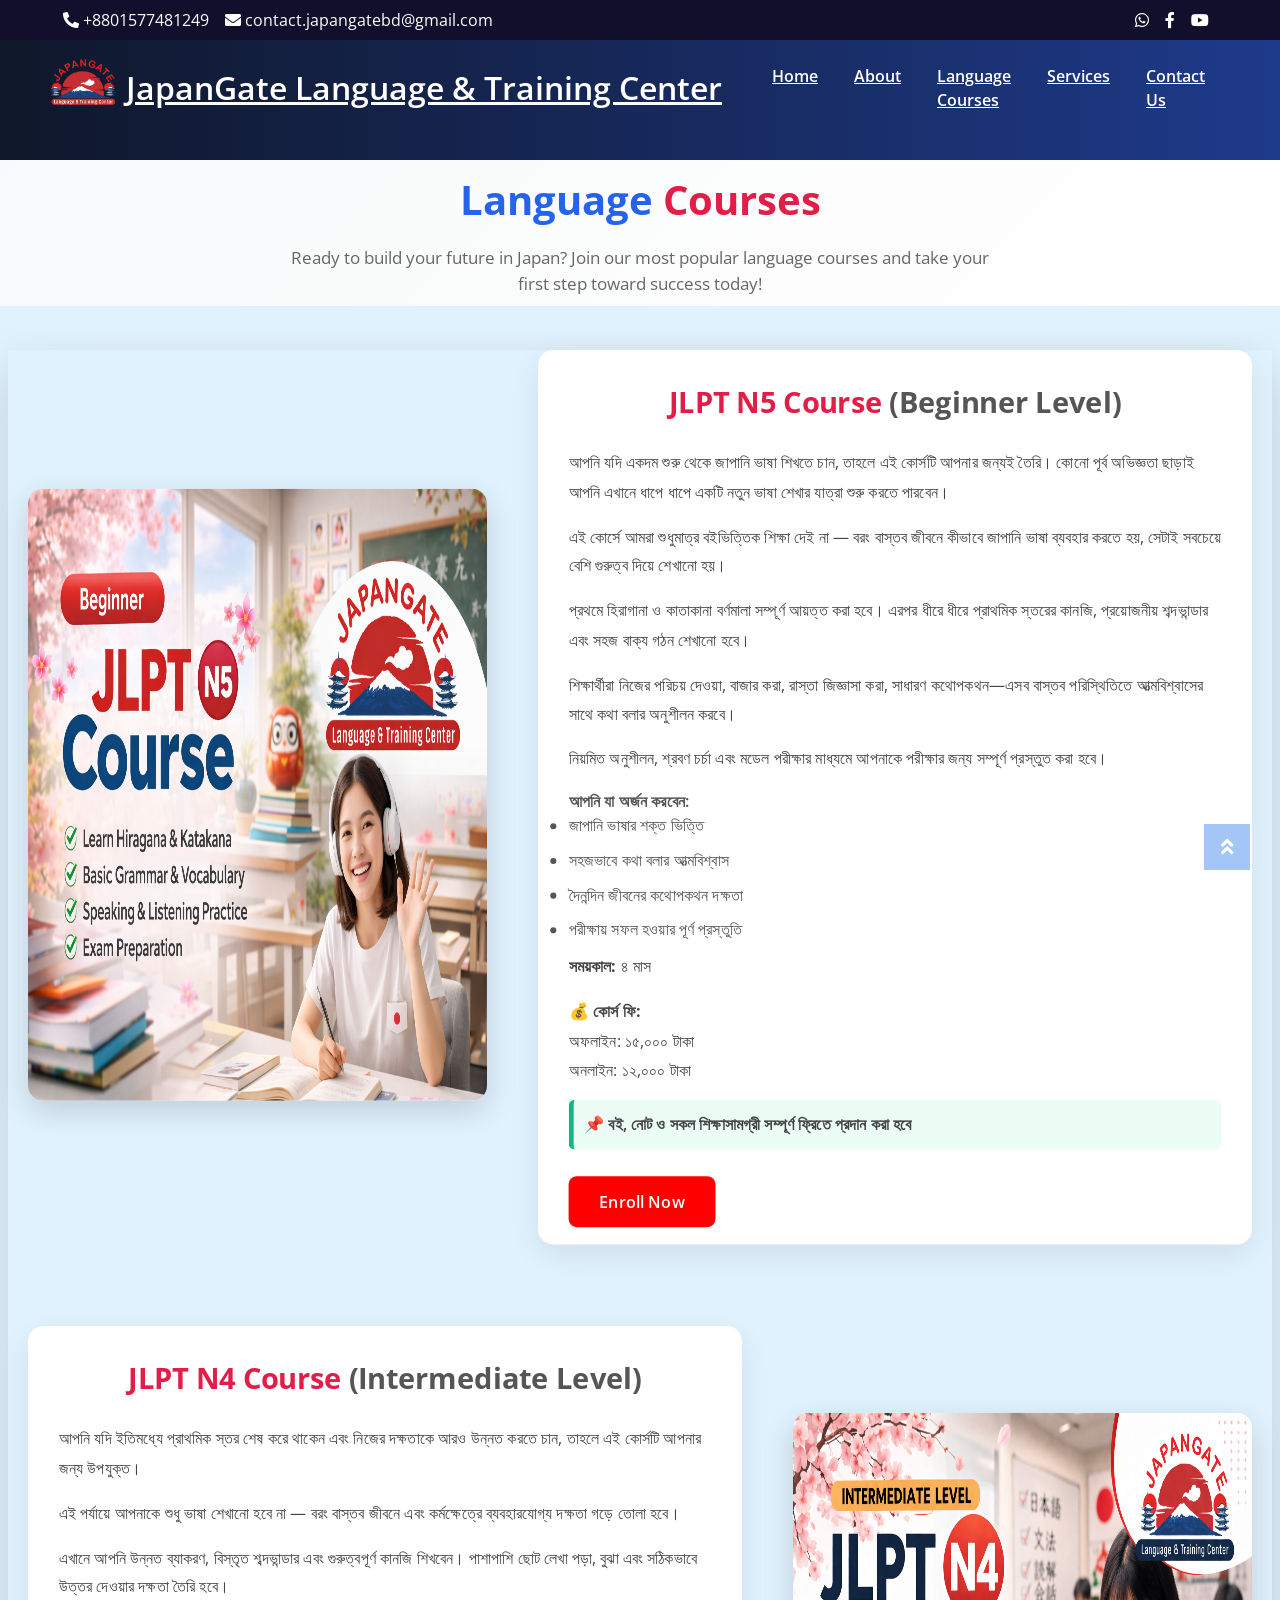
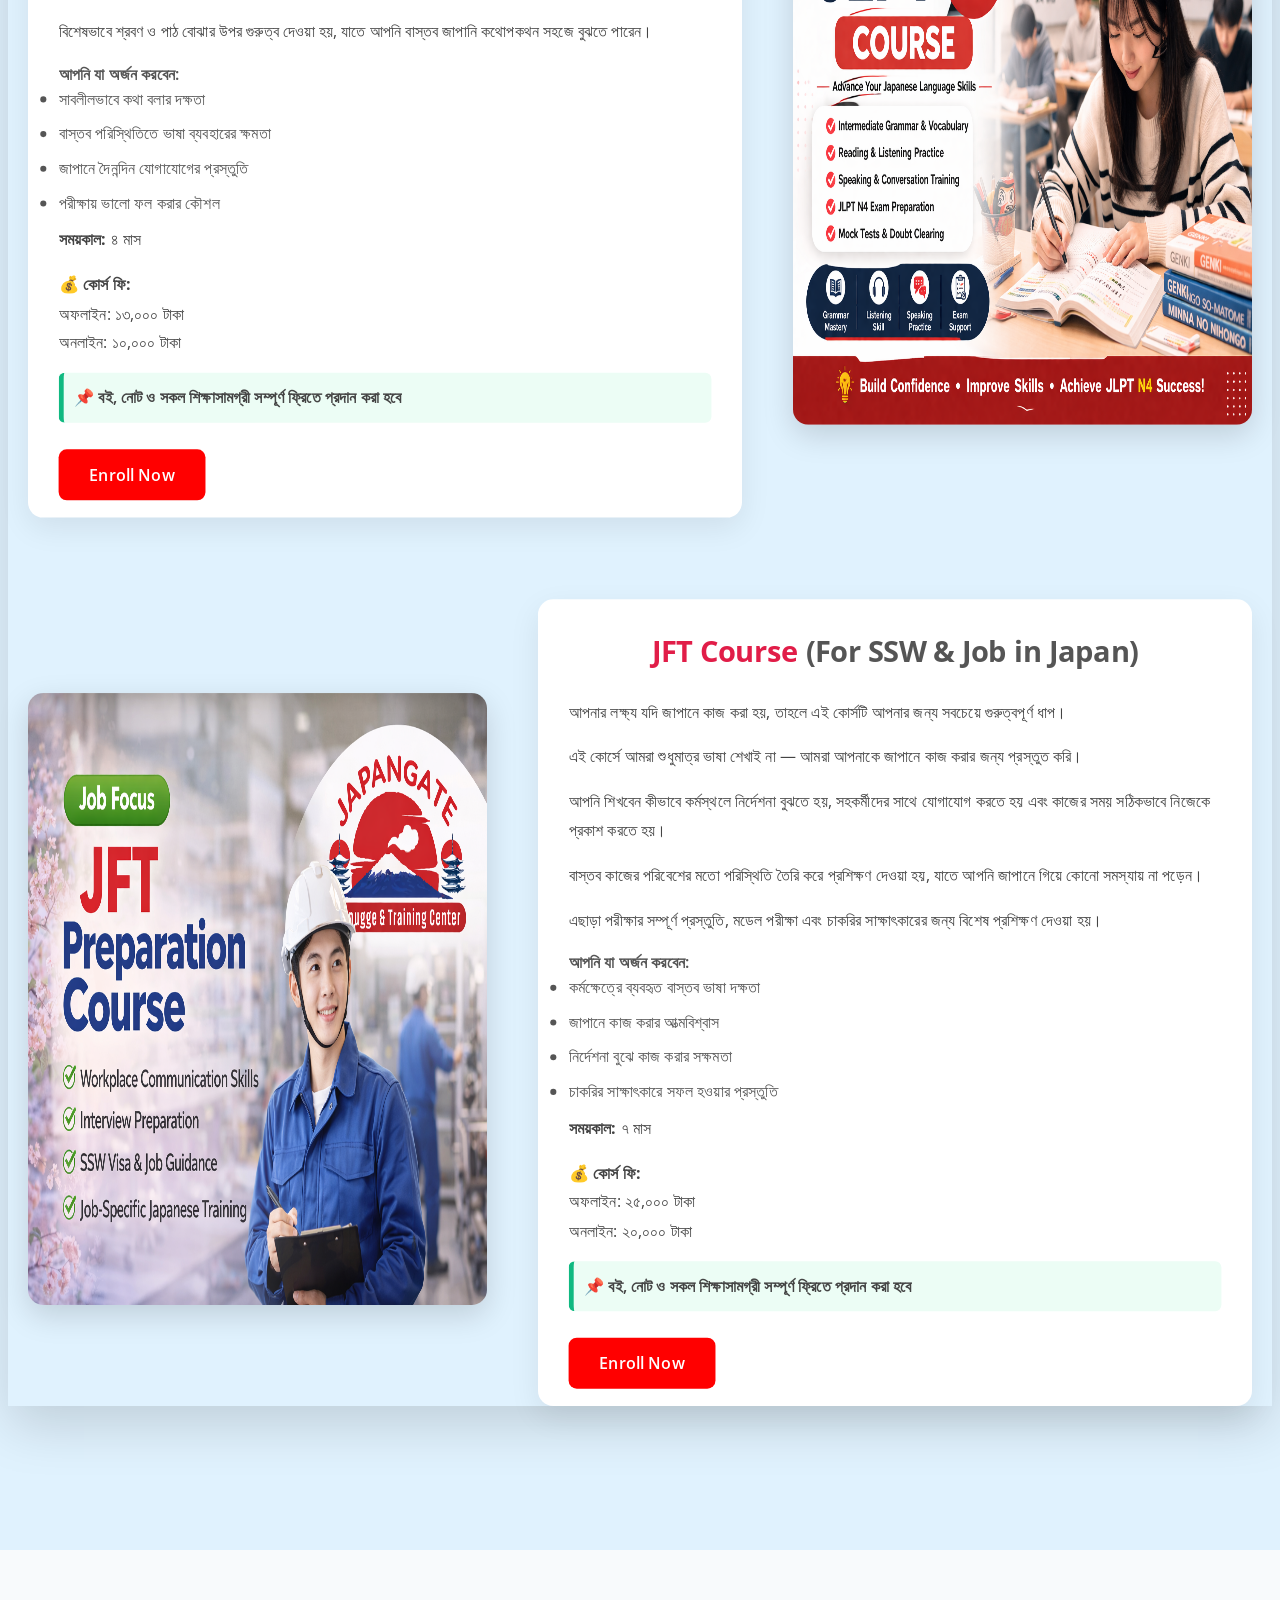
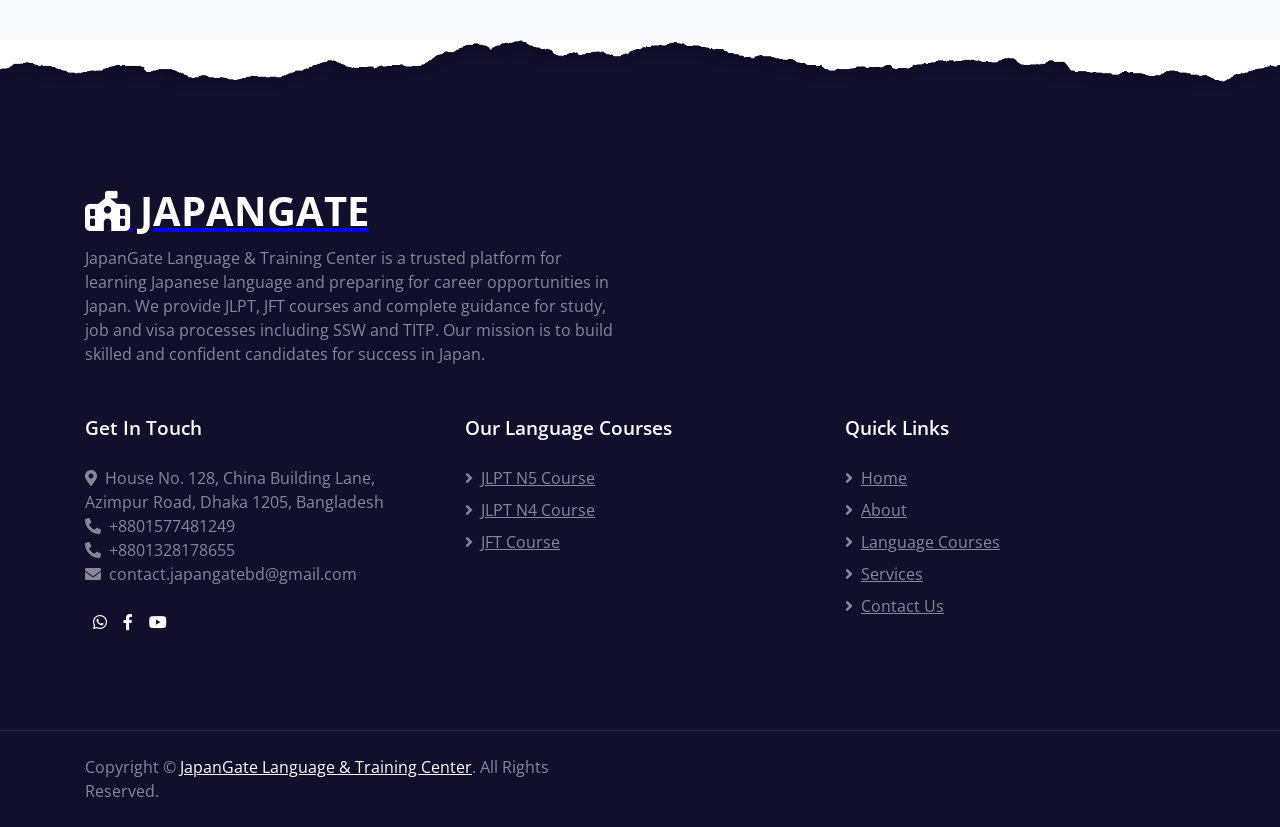
==== commit b94ca089: "Update Course Fee" ====
--- a/course.html
+++ b/course.html
@@ -159,8 +159,8 @@
             </ul> 
             <p><strong>সময়কাল:</strong> ৪ মাস</p> 
             <p><strong>💰 কোর্স ফি:</strong><br> 
-                অফলাইন: ১২,০০০ টাকা<br> 
-                অনলাইন: ৮,০০০ টাকা</p> 
+                অফলাইন: ১৫,০০০ টাকা<br> 
+                অনলাইন: ১২,০০০ টাকা</p> 
                 <p class="note">📌 বই, নোট ও সকল শিক্ষাসামগ্রী সম্পূর্ণ ফ্রিতে প্রদান করা হবে</p><br>
             <a href="index.html#contact" class="btn-hero-primary">Enroll Now</a>
         </div>
@@ -196,8 +196,8 @@
         
         <p><strong>সময়কাল:</strong> ৪ মাস</p> 
         <p><strong>💰 কোর্স ফি:</strong><br> 
-            অফলাইন: ১০,০০০ টাকা<br> 
-            অনলাইন: ৮,০০০ টাকা</p> 
+            অফলাইন: ১৩,০০০ টাকা<br> 
+            অনলাইন: ১০,০০০ টাকা</p> 
             
             <p class="note">📌 বই, নোট ও সকল শিক্ষাসামগ্রী সম্পূর্ণ ফ্রিতে প্রদান করা হবে</p> <br>
             <a href="index.html#contact" class="btn-hero-primary">Enroll Now</a>
@@ -230,7 +230,7 @@
         <p><strong>সময়কাল:</strong> ৭ মাস</p> 
         <p><strong>💰 কোর্স ফি:</strong><br> 
             অফলাইন: ২৫,০০০ টাকা<br> 
-            অনলাইন: ২৫,০০০ টাকা</p> 
+            অনলাইন: ২০,০০০ টাকা</p> 
             <p class="note">📌 বই, নোট ও সকল শিক্ষাসামগ্রী সম্পূর্ণ ফ্রিতে প্রদান করা হবে</p><br>
             <a href="index.html#contact"class="btn-hero-primary">Enroll Now</a>
     </div>
@@ -334,4 +334,4 @@
     <script src="js/main.js"></script>
 <!-- </body>
 
-</html> -->+</html> -->
--- a/css/style.css
+++ b/css/style.css
@@ -211,35 +211,6 @@
 
 
 
-
-
-
-
-
-
-
-
-
-
-
-
-
-
-
-
-
-
-
-
-
-
-
-
-
-
-
-
-
 .black-text {
     color:#555555;
 }
